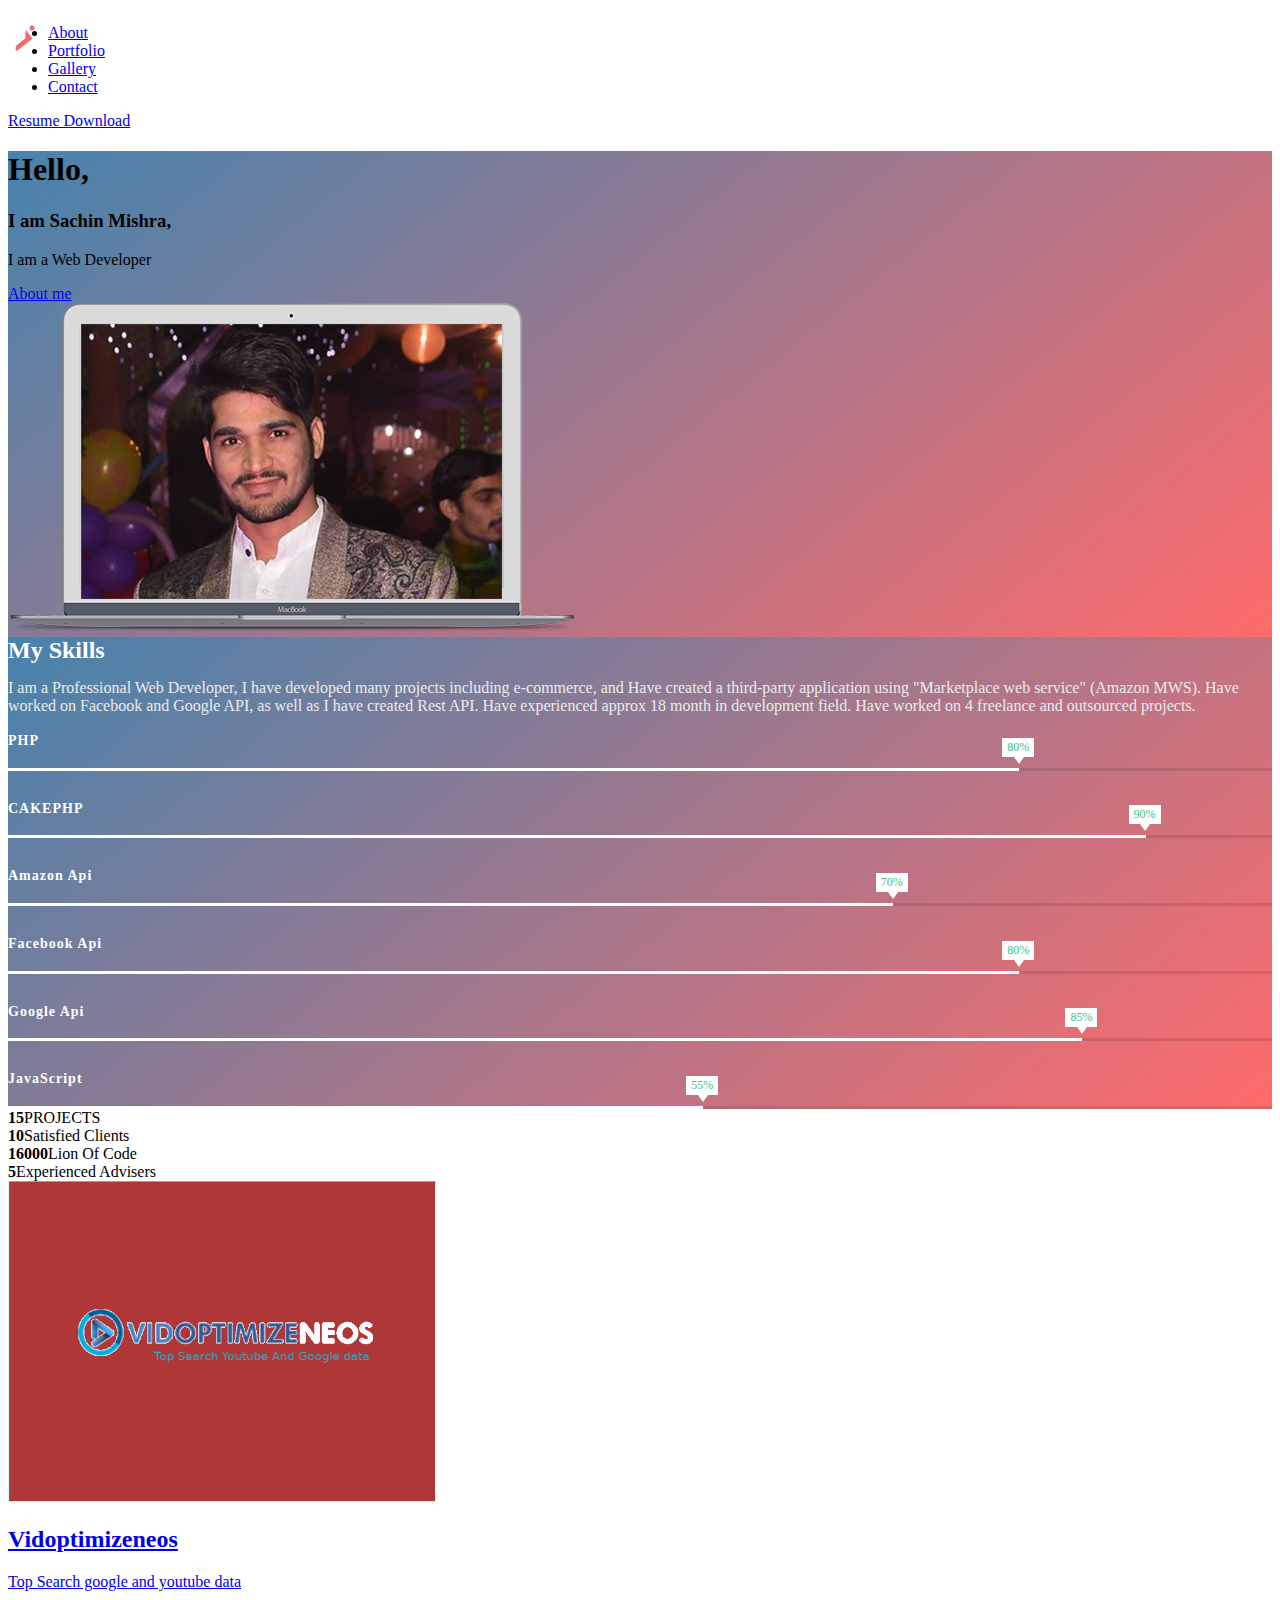
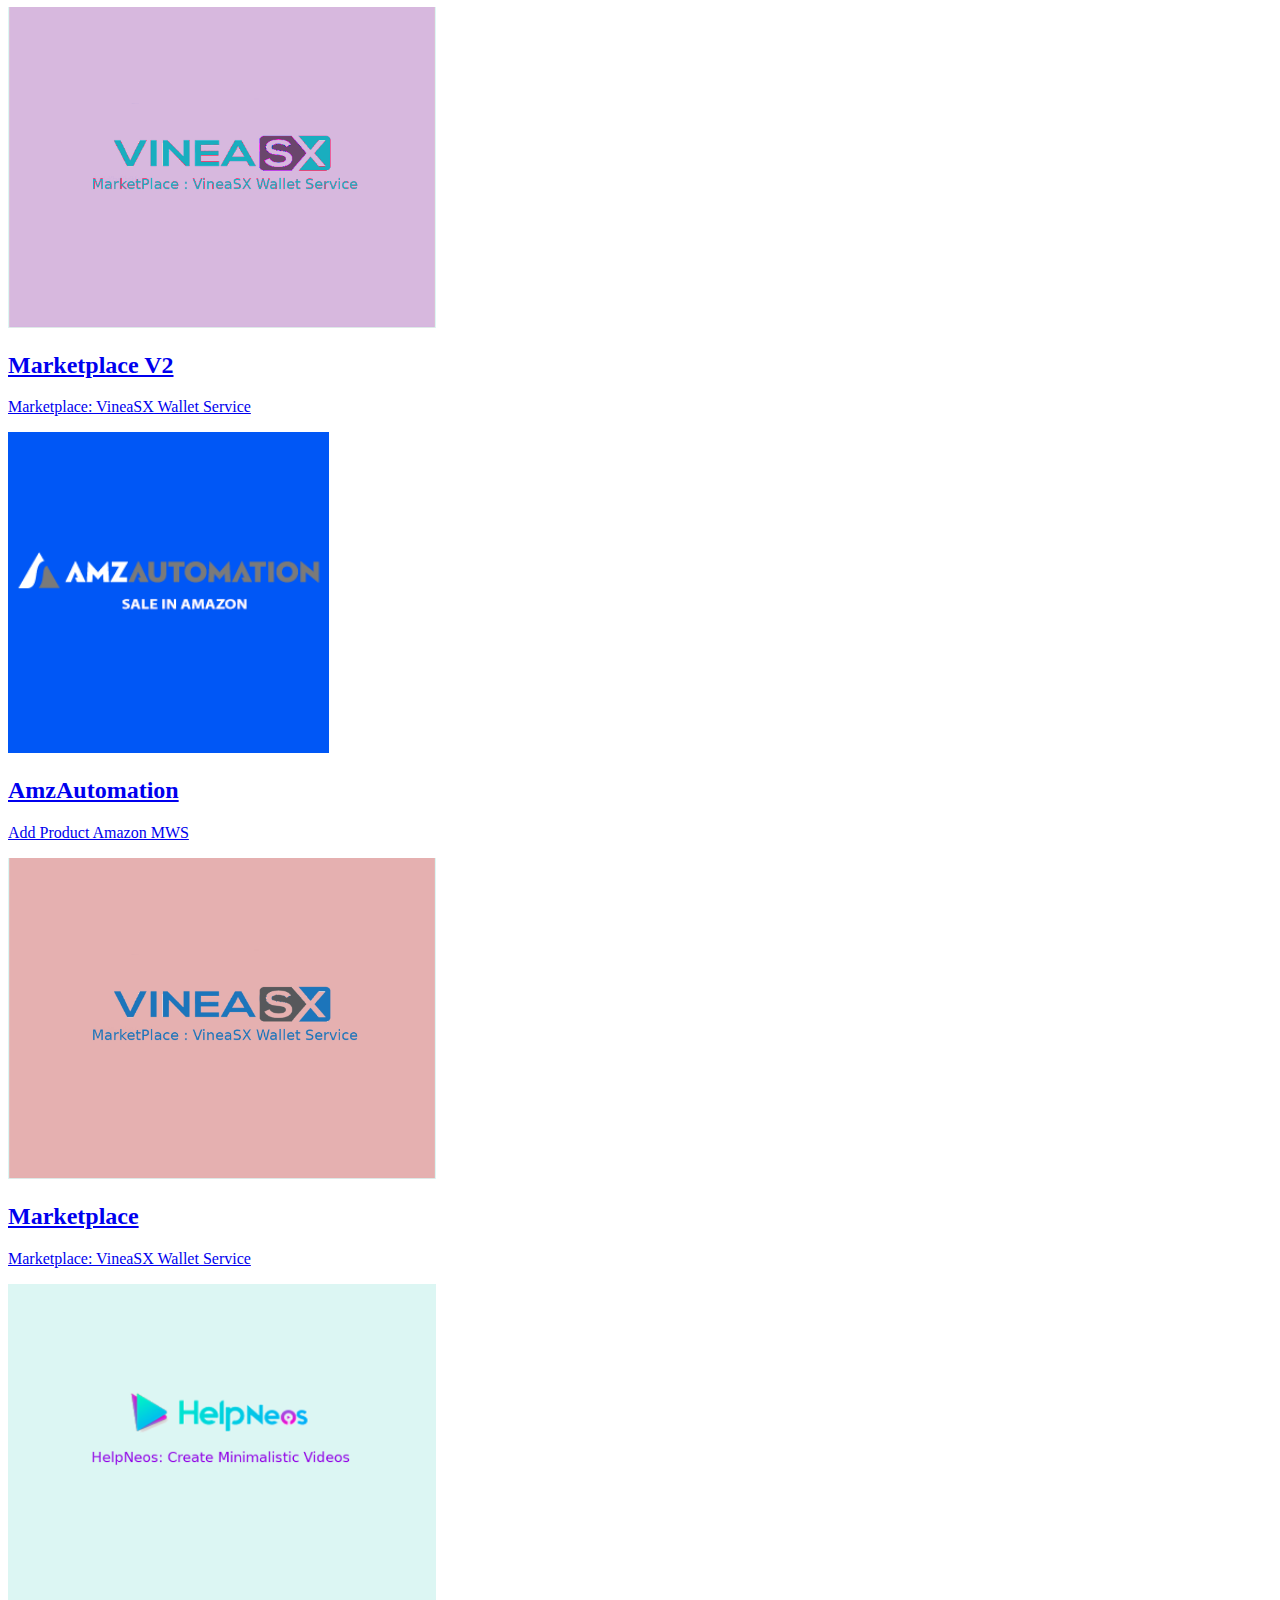
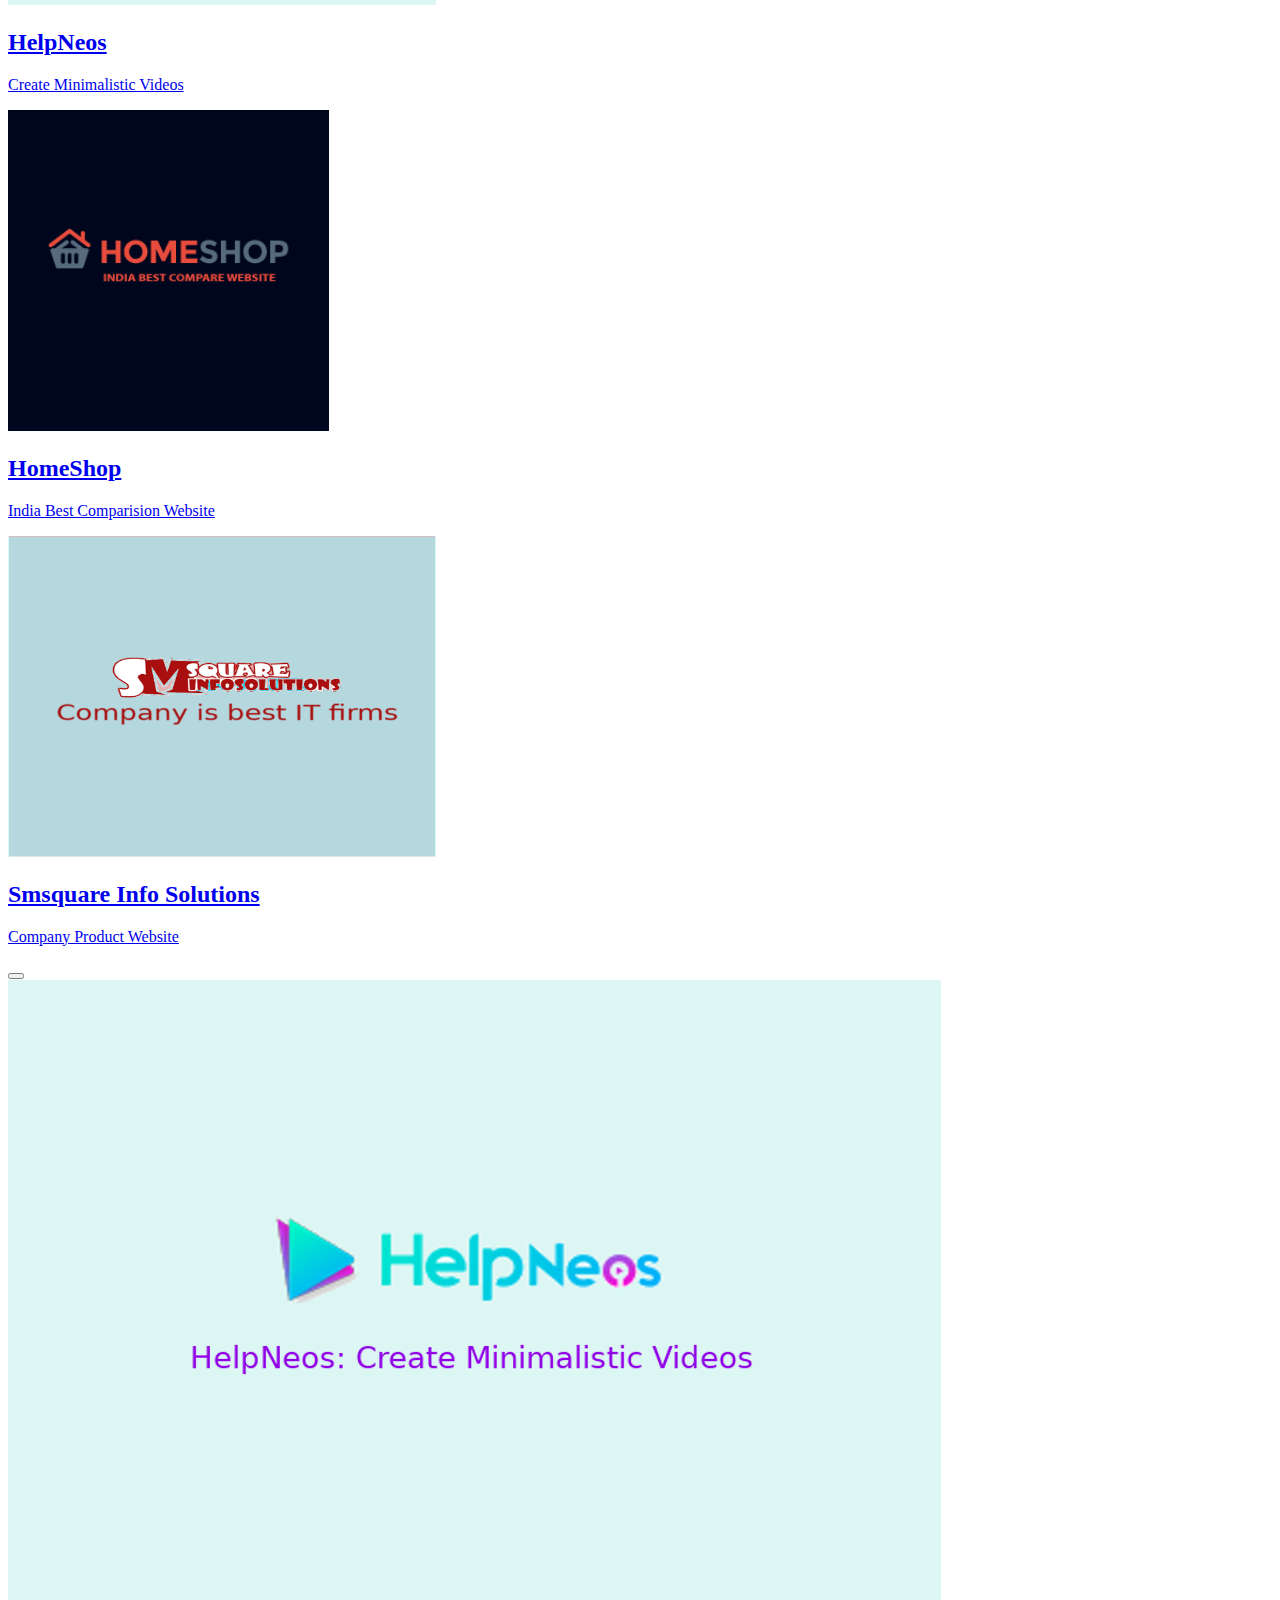
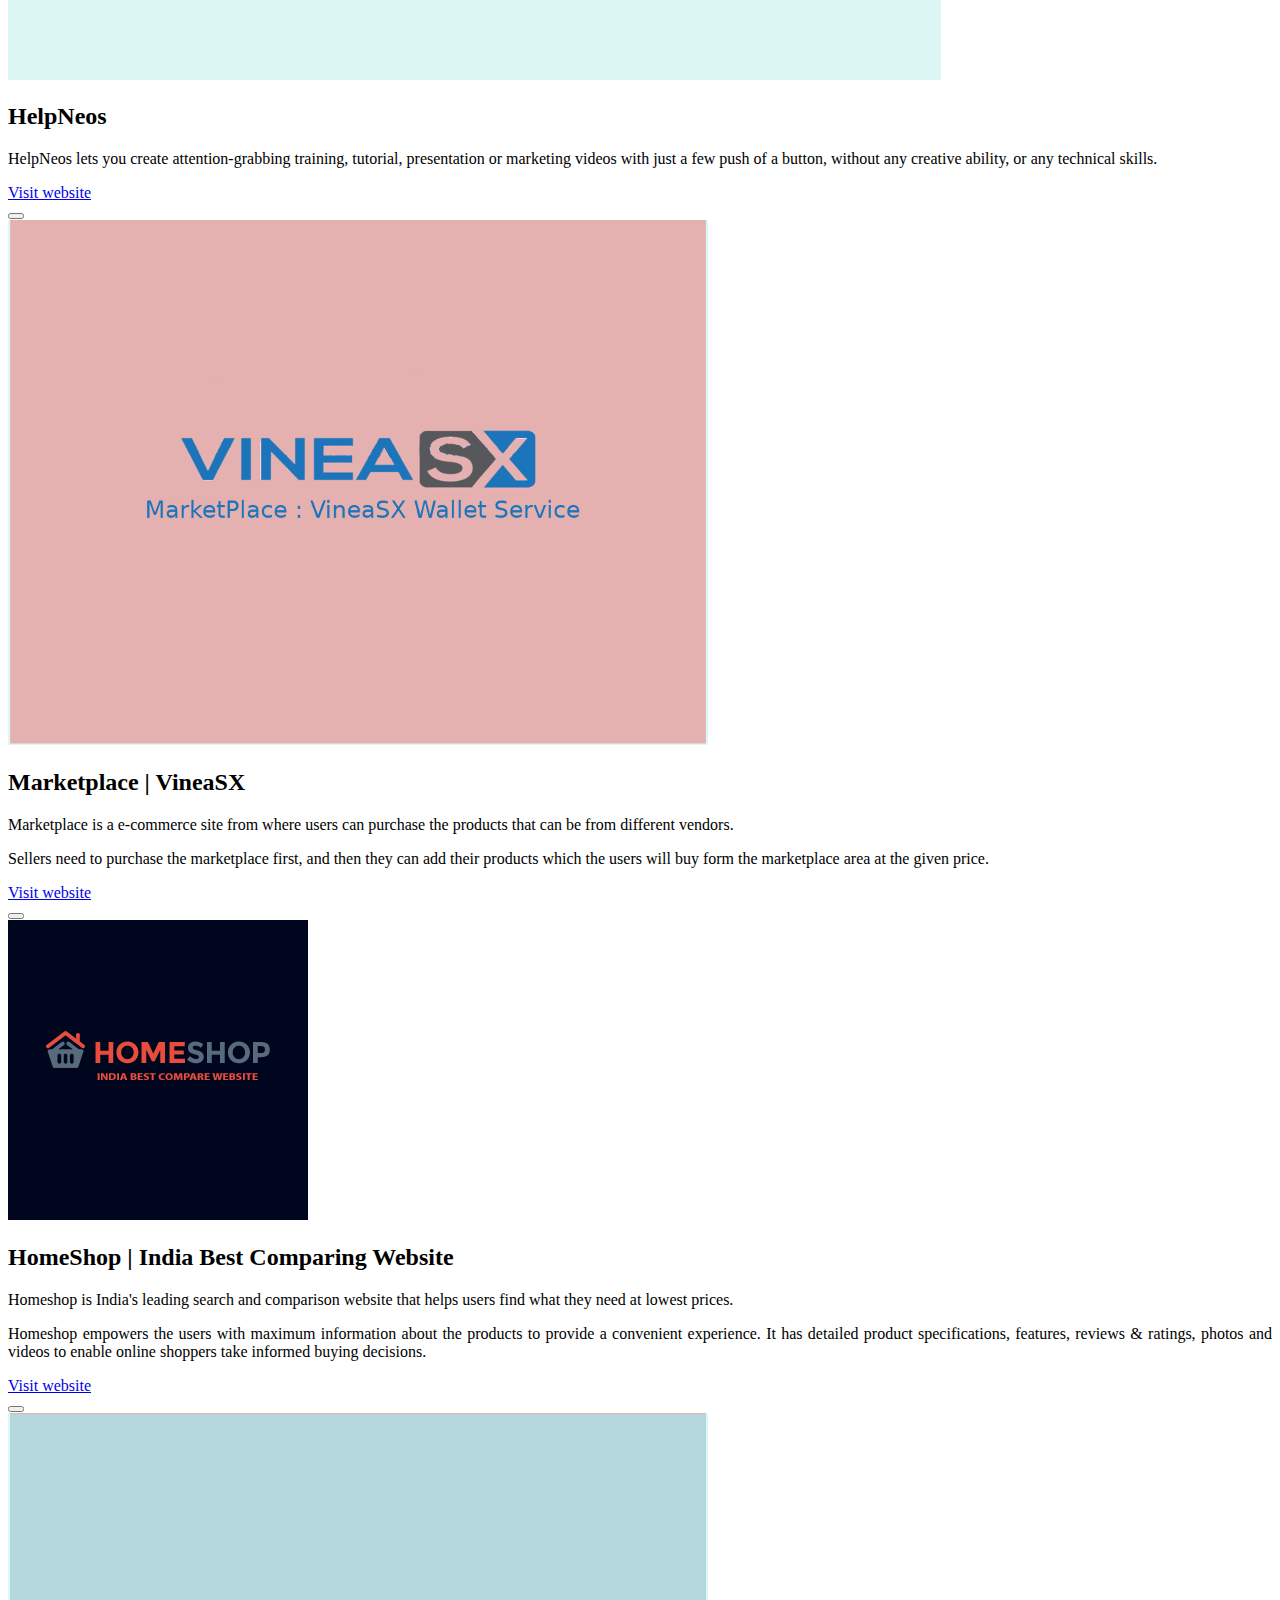
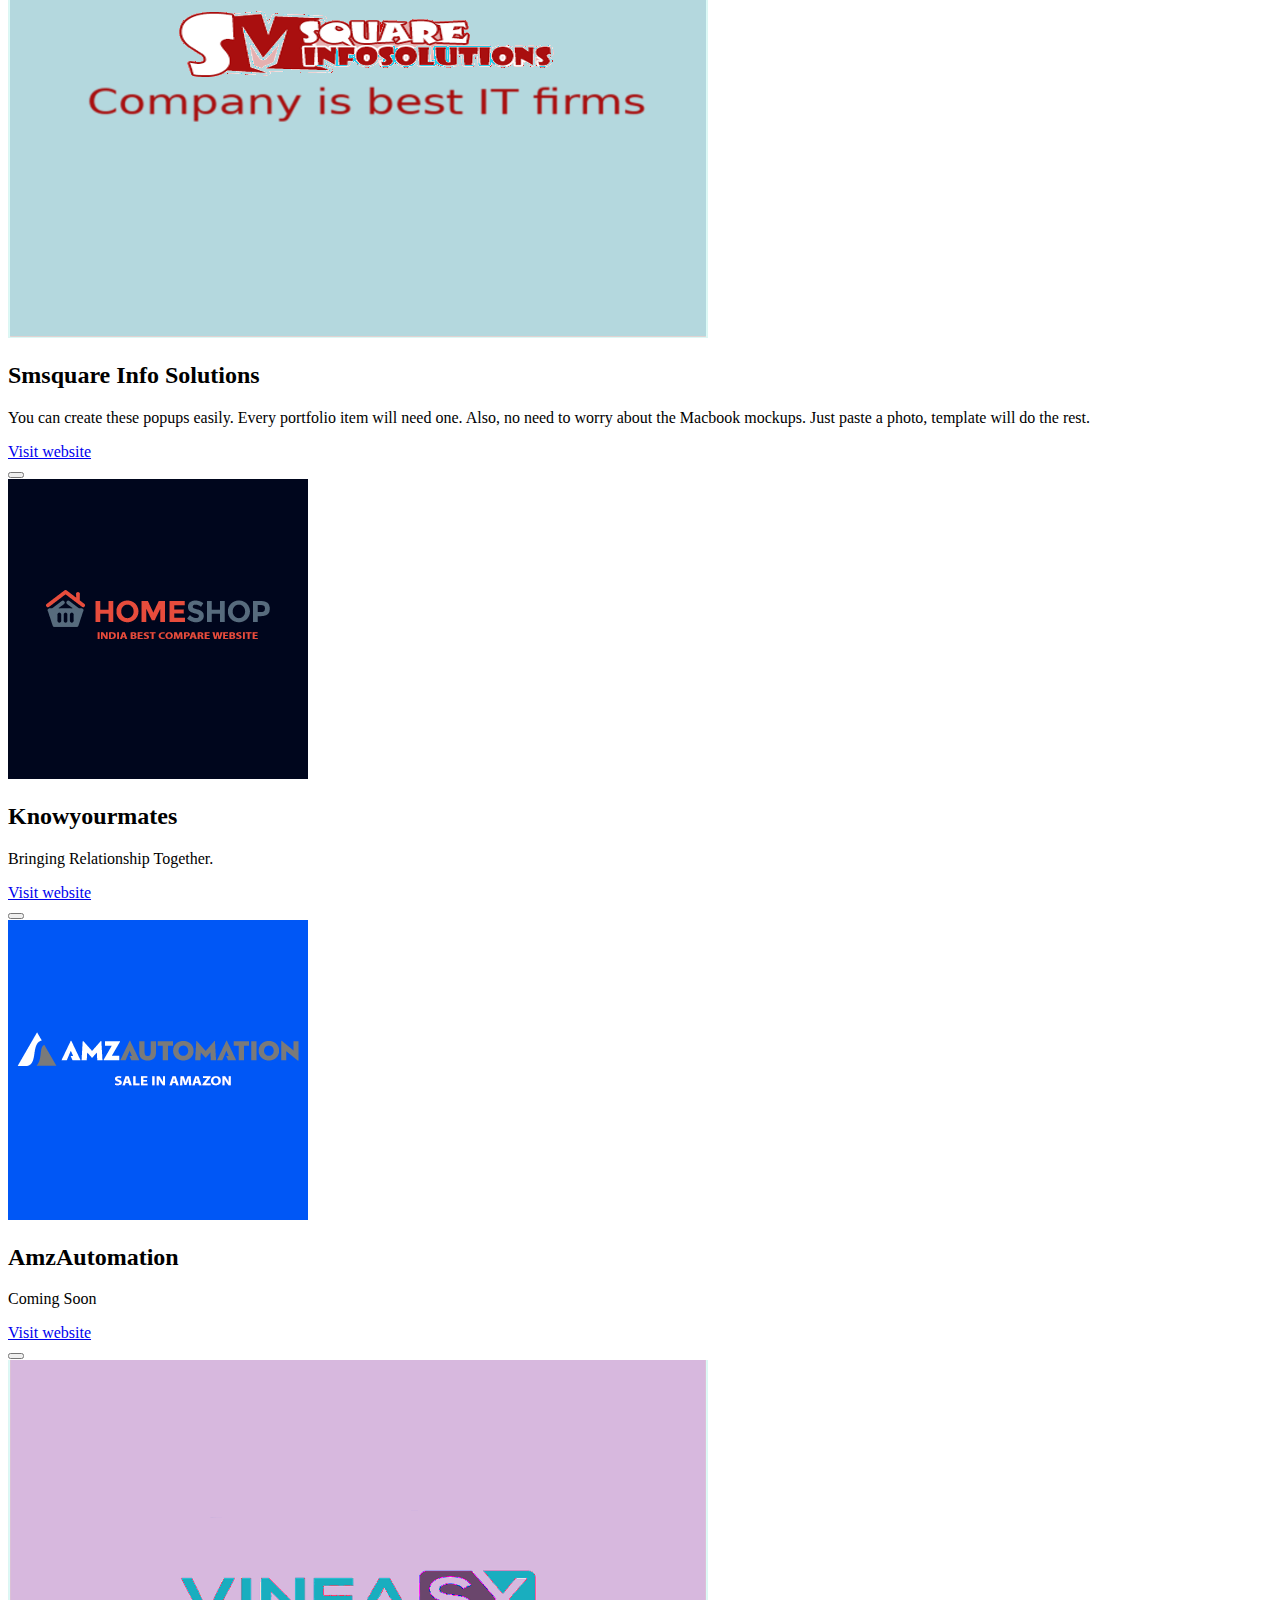
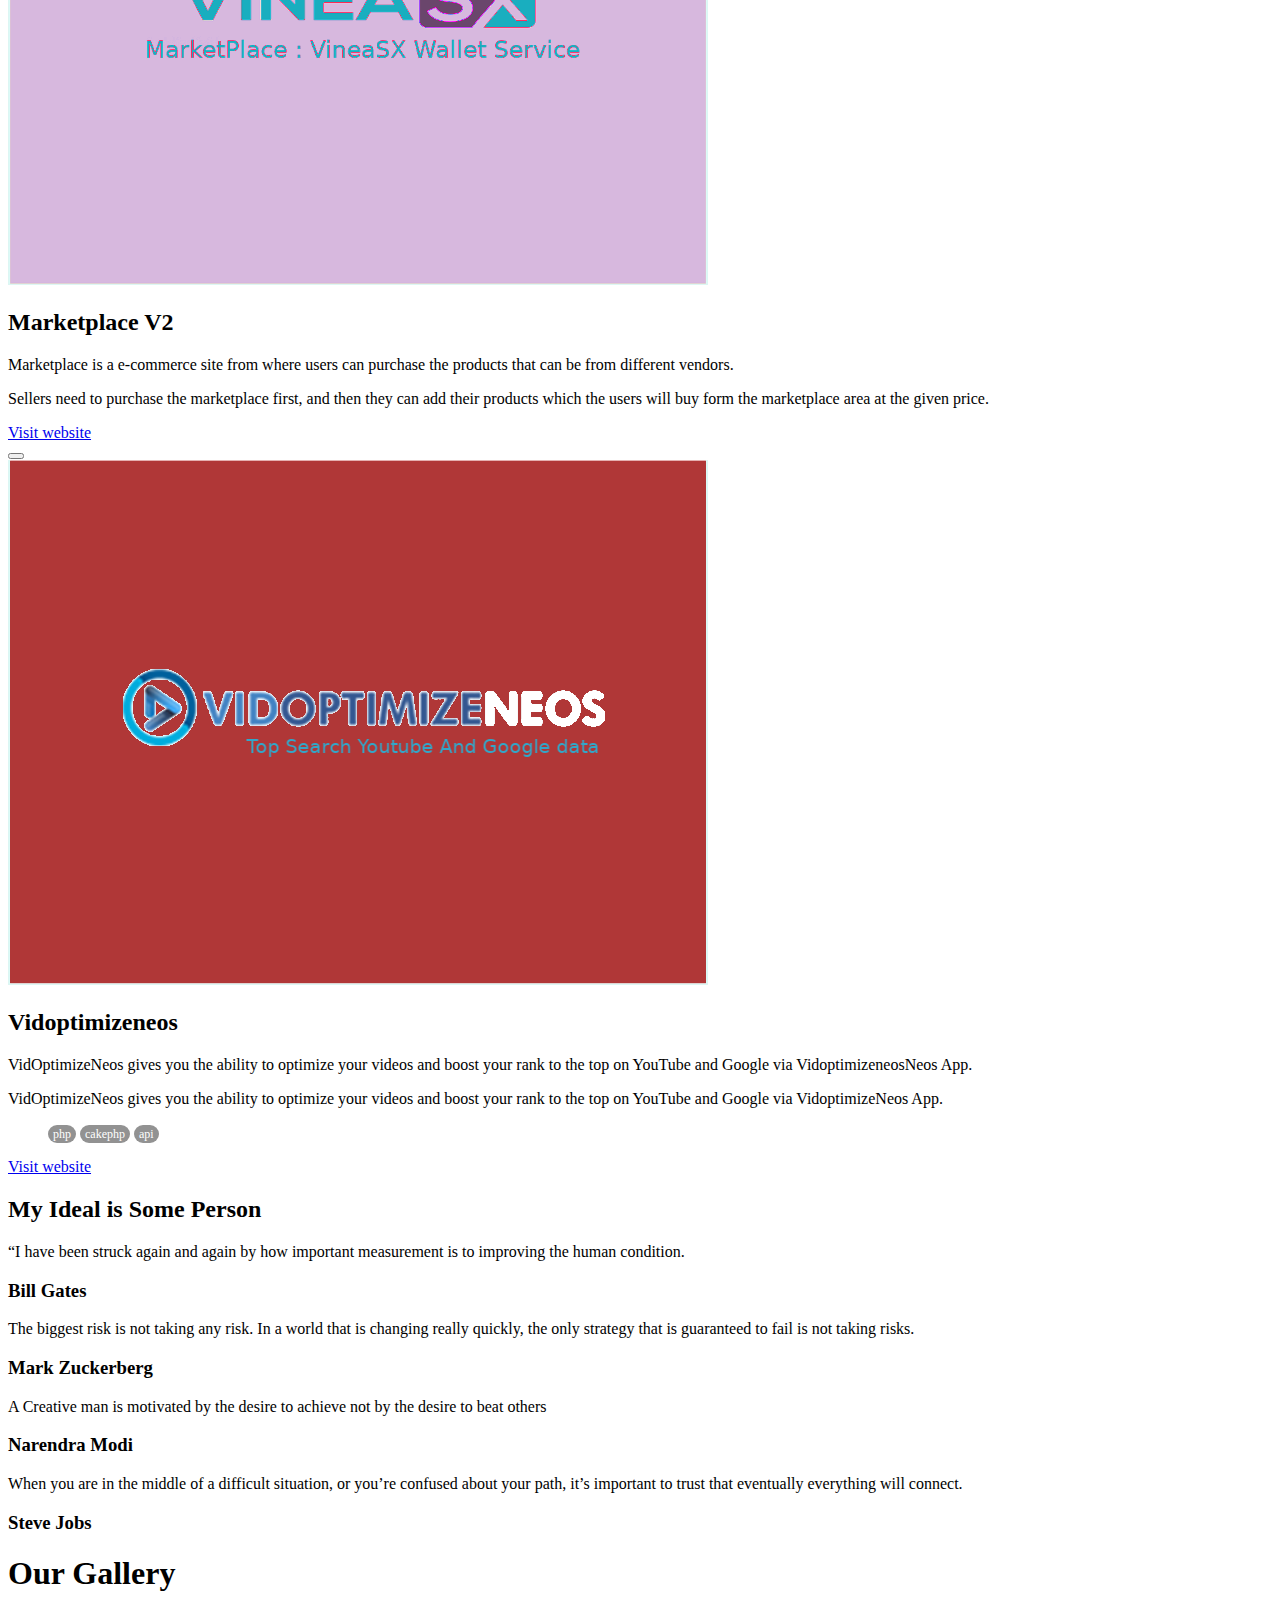
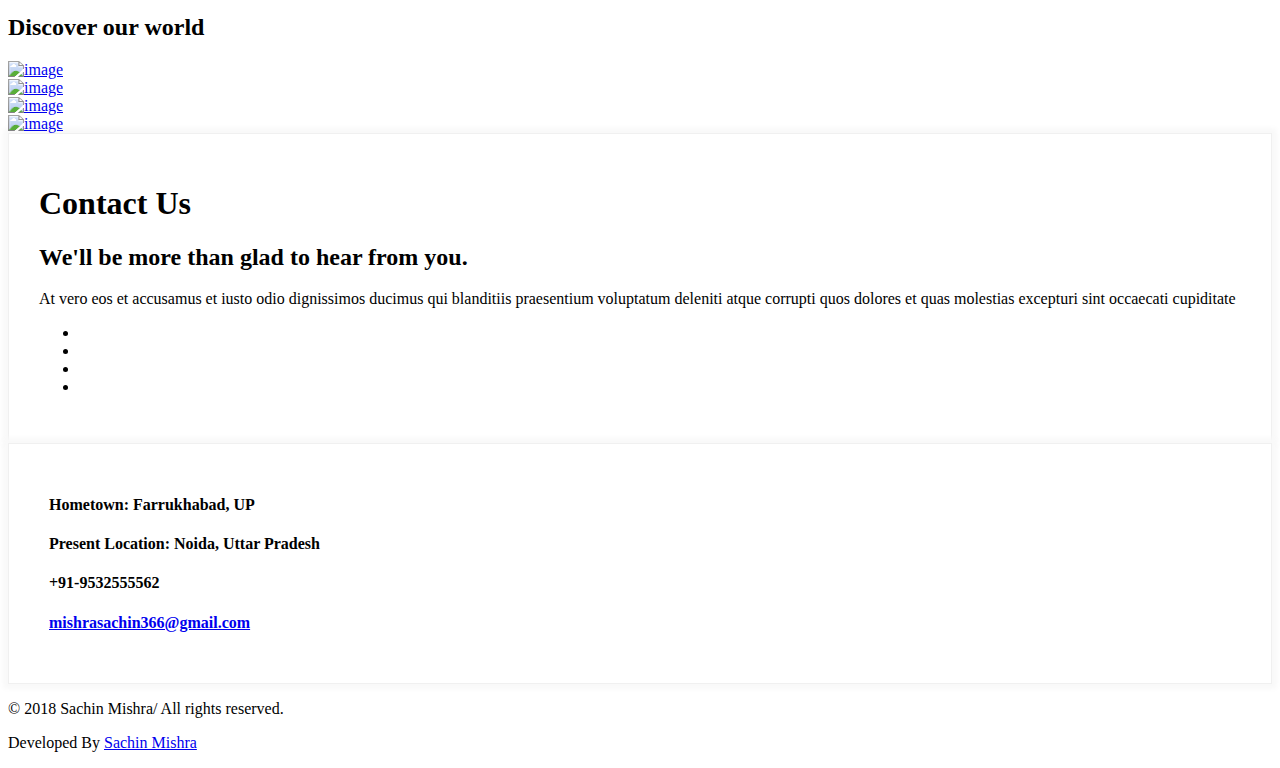
==== index.html @ b649d5fd "update project" ====
<!DOCTYPE html>
<html>
<head>
  <meta charset="utf-8">
  <meta http-equiv="X-UA-Compatible" content="IE=edge">
  <title>Sachin Mishra | Portfolio</title>
  <meta name="description" content="">
  <meta name="viewport" content="width=device-width, initial-scale=1">
  <meta name="robots" content="all,follow">
  <link rel="stylesheet" href="https://d19m59y37dris4.cloudfront.net/foliou/2-0-0/vendor/bootstrap/css/bootstrap.min.css">
  <link rel="stylesheet" href="https://d19m59y37dris4.cloudfront.net/foliou/2-0-0/vendor/font-awesome/css/font-awesome.min.css">
  <link rel="stylesheet" href="https://file.myfontastic.com/5snkrxHHMrEY5ybaZhVHUH/icons.css">
  <link rel="stylesheet" href="https://fonts.googleapis.com/css?family=Raleway:300,400,700,900">
  <link rel="stylesheet" href="https://d19m59y37dris4.cloudfront.net/foliou/2-0-0/vendor/owl.carousel/assets/owl.carousel.css">
  <link rel="stylesheet" href="https://d19m59y37dris4.cloudfront.net/foliou/2-0-0/vendor/owl.carousel/assets/owl.theme.default.css">
  <link rel="stylesheet" href="https://d19m59y37dris4.cloudfront.net/foliou/2-0-0/css/device-mockups.min.css">
  <link rel="stylesheet" href="https://d19m59y37dris4.cloudfront.net/foliou/2-0-0/vendor/magnific-popup/magnific-popup.css">
  <link rel="stylesheet" href="https://d19m59y37dris4.cloudfront.net/foliou/2-0-0/css/style.default.css" id="theme-stylesheet">
  <link rel="stylesheet" href="https://d19m59y37dris4.cloudfront.net/foliou/2-0-0/css/custom.css">
  <link rel="stylesheet" href="/css/custom.css">
  <link rel="shortcut icon" href="/img/favicon.ico">
  <script src="https://oss.maxcdn.com/html5shiv/3.7.3/html5shiv.min.js"></script>
  <script src="https://oss.maxcdn.com/respond/1.4.2/respond.min.js"></script>
  <style>
    .address_inner {
      background: #fff none repeat scroll 0 0;
      border: 1px solid #f0f0f0;
      box-shadow: 0 0 5px 5px #f9f9f9;
      padding: 30px;
    }

    li.tag.pink {
      display: inline;
      background: #929292;
      padding: 2px 5px;
      font-size: 12px;
      color: white;
      border-radius: 10px;
    }

    li.tag.red {
      display: inline;
      background: #929292;
      padding: 2px 5px;
      font-size: 12px;
      color: white;
      border-radius: 10px;
    }

    li.tag.black {
      display: inline;
      background: #929292;
      padding: 2px 5px;
      font-size: 12px;
      color: white;
      border-radius: 10px;
    }
  </style>
</head>
<body>

<header class="header">
  <nav class="navbar navbar-expand-lg fixed-top">
    <div class="container">
      <a href="index.html" class="navbar-brand">
        <img src="/img/logo.png" width="34px" class="logo-navbar-1"/>
        <img src="/img/logo1.png" width="34px" class="logo-navbar-2"/>
        <p style="margin-top: -31%;margin-left: 31px;color: white;font-weight: 900;text-transform: lowercase;letter-spacing: 0.1em;letter-spacing: .2em;text-shadow: 2px 2px 2px #103b5b;">achin</p>
      </a>
      <div id="navigation" class="collapse navbar-collapse navbar-right">
        <ul class="navbar-nav ml-auto">
          <li class="nav-item">
            <a href="#about" class="nav-link link-scroll">About</a>
          </li>
          <li class="nav-item">
            <a href="#portfolio" class="nav-link link-scroll">Portfolio</a>
          </li>
          <li class="nav-item">
            <a href="#gallery" class="nav-link link-scroll">Gallery</a>
          </li>
          <li class="nav-item">
            <a href="#contact" class="nav-link link-scroll">Contact</a>
          </li>
        </ul>
        <a target="_blank" href="/files/sachin_mishra_CV.docx" class="btn navbar-btn btn-outline-light ml-lg-3 d-none d-lg-block">Resume Download</a>
      </div>
    </div>
  </nav>
</header>

<section id="hero" class="hero" style="
    background-image: linear-gradient(-39deg, #ff6b6b 0%, #4783ad 100%);
">
  <div class="container">
    <div class="row align-items-center">
      <div class="text col-lg-6 col-md-12">
        <h1 class="text-shadow">Hello,</h1>
        <h3 class="text-shadow">I am Sachin Mishra,</h3>
        <p>I am a Web Developer</p>
        <a href="#about" class="btn btn-light text-primary get-started link-scroll">About me</a>
      </div>
      <div class="mockup col-lg-6 d-none d-lg-block">
        <img src="/img/hero-macbook.png" alt="Mockup" class="img-fluid">
      </div>
    </div>
  </div>
</section>

<!--<section id="about" class="about">-->
<!--<div class="container text-center">-->
<!--<header>-->
<!--<h1 class="small-heading">About Me</h1>-->
<!--<h2>Web development is my passion</h2>-->
<!--</header>-->
<!--</div>-->
<!--</section>-->

<section id="about" class="skills">
  <div class="container">
    <div class="row">
      <div class="col-lg-6">
        <div class="part-text">
          <h2>My Skills</h2>
          <p>I am a Professional Web Developer, I have developed many projects including e-commerce, and Have created a third-party application using "Marketplace web service" (Amazon MWS). Have worked on Facebook and Google API, as well as I have created Rest API. Have experienced approx 18 month in development field. Have worked on 4 freelance and outsourced projects.</p>
        </div>
      </div>
      <div class="col-lg-6">
        <div class="skill-box">
          <h4 class="skill-title">PHP</h4>
          <div class="progress-line">
            <span data-percent="80" style="transition: width 4s ease 0s; width: 80%;"><span class="percent-tooltip">80%</span></span>
          </div>
        </div>
        <div class="skill-box">
          <h4 class="skill-title">CAKEPHP</h4>
          <div class="progress-line">
            <span data-percent="40" style="transition: width 4s ease 0s; width: 90%;"><span class="percent-tooltip">90%</span></span>
          </div>
        </div>
        <div class="skill-box">
          <h4 class="skill-title">Amazon Api</h4>
          <div class="progress-line">
            <span data-percent="65" style="transition: width 4s ease 0s; width: 70%;"><span class="percent-tooltip">70%</span></span>
          </div>
        </div>
        <div class="skill-box">
          <h4 class="skill-title">Facebook Api</h4>
          <div class="progress-line">
            <span data-percent="2" style="transition: width 4s ease 0s; width: 80%;"><span class="percent-tooltip">80%</span></span>
          </div>
        </div>
        <div class="skill-box">
          <h4 class="skill-title">Google Api</h4>
          <div class="progress-line">
            <span data-percent="40" style="transition: width 4s ease 0s; width: 85%;"><span class="percent-tooltip">85%</span></span>
          </div>
        </div>
        <div class="skill-box">
          <h4 class="skill-title">JavaScript</h4>
          <div class="progress-line">
            <span data-percent="40" style="transition: width 4s ease 0s; width: 55%;"><span class="percent-tooltip">55%</span></span>
          </div>
        </div>
      </div>
    </div>
  </div>
</section>

<section id="statistics" class="statistics">
  <div class="container text-center">
    <div class="row">

      <div class="item col-md-3">
        <div class="icon"><i class="icon-presentation"></i></div><strong>15</strong><span>PROJECTS</span>
      </div>

      <div class="item col-md-3">
        <div class="icon"><i class="icon-users"></i></div><strong>10</strong><span>Satisfied Clients</span>
      </div>

      <div class="item col-md-3">
        <div class="icon"><i style="font-size: 4.4rem" class="fa fa-code"></i></div><strong>16000</strong><span>Lion Of Code</span>
      </div>

      <div class="item col-md-3">
        <div class="icon"><i class="icon-work-team"></i></div><strong>5</strong><span>Experienced Advisers</span>
      </div>

    </div>
  </div>
</section>

<section id="portfolio" class="portfolio">
  <div class="container-fluid">
    <div class="row">

      <div class="item col-lg-3 col-md-6">
        <a href="#" data-toggle="modal" data-target="#portfolio-item8">
          <img style="height: 321px" src="/img/vid.png" alt="item" class="img-fluid">
          <div class="overlay">
            <div class="content">
              <h2>Vidoptimizeneos</h2>
              <p> Top Search google and youtube data</p>
            </div>
          </div>
        </a>
      </div>

      <div class="item col-lg-3 col-md-6">
        <a href="#" data-toggle="modal" data-target="#portfolio-item7">
          <img style="height: 321px" src="/img/marketplaceV2.png" alt="item" class="img-fluid">
          <div class="overlay">
            <div class="content">
              <h2>Marketplace V2</h2>
              <p> Marketplace: VineaSX Wallet Service</p>
            </div>
          </div>
        </a>
      </div>

      <div class="item col-lg-3 col-md-6">
        <a href="#" data-toggle="modal" data-target="#portfolio-item6">
          <img style="height: 321px" src="/img/amz.png" alt="item" class="img-fluid">
          <div class="overlay">
            <div class="content">
              <h2>AmzAutomation</h2>
              <p> Add Product Amazon MWS</p>
            </div>
          </div>
        </a>
      </div>

      <div class="item col-lg-3 col-md-6">
        <a href="#" data-toggle="modal" data-target="#portfolio-item2">
          <img style="height: 321px" src="/img/marketplace.png" alt="item" class="img-fluid">
          <div class="overlay">
            <div class="content">
              <h2>Marketplace</h2>
              <p> Marketplace: VineaSX Wallet Service</p>
            </div>
          </div>
        </a>
      </div>

      <div class="item col-lg-3 col-md-6">
        <a href="#" data-toggle="modal" data-target="#portfolio-item1">
          <img style="height: 321px" src="/img/helpneos.png" alt="item" class="img-fluid">
          <div class="overlay">
            <div class="content">
              <h2>HelpNeos</h2>
              <p> Create Minimalistic Videos</p>
            </div>
          </div>
        </a>
      </div>

      <div class="item col-lg-3 col-md-6">
        <a href="#" data-toggle="modal" data-target="#portfolio-item3">
          <img style="height: 321px" src="/img/home.png" alt="item" class="img-fluid">
          <div class="overlay">
            <div class="content">
              <h2>HomeShop</h2>
              <p> India Best Comparision Website</p>
            </div>
          </div>
        </a>
      </div>

      <div class="item col-lg-3 col-md-6">
        <a href="#" data-toggle="modal" data-target="#portfolio-item4">
          <img style="height: 321px" src="/img/sms.png" alt="item" class="img-fluid">
          <div class="overlay">
            <div class="content">
              <h2>Smsquare Info Solutions</h2>
              <p>Company Product Website</p>
            </div>
          </div>
        </a>
      </div>

      <!--<div class="item col-lg-3 col-md-6">-->
      <!--<a href="#" data-toggle="modal" data-target="#portfolio-item5">-->
      <!--<img style="height: 321px" src="/img/home.png" alt="item" class="img-fluid">-->
      <!--<div class="overlay">-->
      <!--<div class="content">-->
      <!--<h2>Knowyourmates</h2>-->
      <!--<p> Bringing Relationship Together</p>-->
      <!--</div>-->
      <!--</div>-->
      <!--</a>-->
      <!--</div>-->

    </div>
  </div>

  <div id="portfolio-item1" tabindex="-1" role="dialog" aria-hidden="true" class="modal fade">
    <div role="document" class="modal-dialog">
      <div class="modal-content">
        <button type="button" data-dismiss="modal" aria-label="Close" class="close"><span aria-hidden="true"><i class="icon-close"></i></span></button>
        <div class="container-fluid">
          <div class="row align-items-center">
            <div class="mockup col-lg-6">
              <div class="device-mockup">
                <div data-device="Macbook2015" data-orientation="portrait" data-color="gold" class="device device">
                  <div class="screen"><img src="/img/helpneos.png" alt="..." class="img-fluid"></div>
                </div>
              </div>
            </div>
            <div class="text col-lg-6 text-center text-lg-left mt-5 mt-lg-0">
              <h2>HelpNeos</h2>
              <p style="text-align: justify" class="lead">HelpNeos lets you create attention-grabbing training, tutorial, presentation or marketing videos with just a few push of a button, without any creative ability, or any technical skills.</p>
              <a target="_blank" href="http://app.helpneos.com" class="btn btn-primary">Visit website</a>
            </div>
          </div>
        </div>
      </div>
    </div>
  </div>

  <div id="portfolio-item2" tabindex="-1" role="dialog" aria-hidden="true" class="modal fade">
    <div role="document" class="modal-dialog">
      <div class="modal-content">
        <button type="button" data-dismiss="modal" aria-label="Close" class="close"><span aria-hidden="true"><i class="icon-close"></i></span></button>
        <div class="container-fluid">
          <div class="row align-items-center">
            <div class="mockup col-lg-6">
              <div class="device-mockup">
                <div data-device="Macbook2015" data-orientation="portrait" data-color="gold" class="device device">
                  <div class="screen"><img src="/img/marketplace.png" alt="..." class="img-fluid"></div>
                </div>
              </div>
            </div>
            <div class="text col-lg-6 text-center text-lg-left mt-5 mt-lg-0">
              <h2>Marketplace | VineaSX</h2>
              <p style="text-align: justify" class="lead">Marketplace is a e-commerce site from where users can purchase the products that can be from different vendors.</p>
              <p style="text-align: justify" class="lead">Sellers need to purchase the marketplace first, and then they can add their products which the users will buy form the marketplace area at the given price.</p>
              <a target="_blank" href="http://marketplace.vineasx.com" class="btn btn-primary">Visit website</a>
            </div>
          </div>
        </div>
      </div>
    </div>
  </div>

  <div id="portfolio-item3" tabindex="-1" role="dialog" aria-hidden="true" class="modal fade">
    <div role="document" class="modal-dialog">
      <div class="modal-content">
        <button type="button" data-dismiss="modal" aria-label="Close" class="close"><span aria-hidden="true"><i class="icon-close"></i></span></button>
        <div class="container-fluid">
          <div class="row align-items-center">
            <div class="mockup col-lg-6">
              <div class="device-mockup">
                <div data-device="Macbook2015" data-orientation="portrait" data-color="gold" class="device device">
                  <div class="screen">
                    <img src="/img/home.png" alt="..." class="img-fluid">
                  </div>
                </div>
              </div>
            </div>
            <div class="text col-lg-6 text-center text-lg-left mt-5 mt-lg-0">
              <h2>HomeShop | India Best Comparing Website</h2>
              <p style="text-align: justify" class="lead">Homeshop is India's leading search and comparison website that helps users find what they need at lowest prices.</p>
              <p style="text-align: justify" class="lead">Homeshop empowers the users with maximum information about the products to provide a convenient experience. It has detailed product specifications, features, reviews & ratings, photos and videos to enable online shoppers take informed buying decisions.</p>
              <a target="_blank" href="http://homeshop.knowyourmates.com" class="btn btn-primary">Visit website</a>
            </div>
          </div>
        </div>
      </div>
    </div>
  </div>

  <div id="portfolio-item4" tabindex="-1" role="dialog" aria-hidden="true" class="modal fade">
    <div role="document" class="modal-dialog">
      <div class="modal-content">
        <button type="button" data-dismiss="modal" aria-label="Close" class="close"><span aria-hidden="true"><i class="icon-close"></i></span></button>
        <div class="container-fluid">
          <div class="row align-items-center">
            <div class="mockup col-lg-6">
              <div class="device-mockup">
                <div data-device="Macbook2015" data-orientation="portrait" data-color="gold" class="device device">
                  <div class="screen"><img src="/img/sms.png" alt="..." class="img-fluid"></div>
                </div>
              </div>
            </div>
            <div class="text col-lg-6 text-center text-lg-left mt-5 mt-lg-0">
              <h2>Smsquare Info Solutions</h2>
              <p style="text-align: justify" class="lead">You can create these popups easily. Every portfolio item will need one. Also, no need to worry about the Macbook mockups. Just paste a photo, template will do the rest.</p>
              <a target="_blank" href="http://smsquareinfosolutions.com/" class="btn btn-primary">Visit website</a>
            </div>
          </div>
        </div>
      </div>
    </div>
  </div>

  <div id="portfolio-item5" tabindex="-1" role="dialog" aria-hidden="true" class="modal fade">
    <div role="document" class="modal-dialog">
      <div class="modal-content">
        <button type="button" data-dismiss="modal" aria-label="Close" class="close"><span aria-hidden="true"><i class="icon-close"></i></span></button>
        <div class="container-fluid">
          <div class="row align-items-center">
            <div class="mockup col-lg-6">
              <div class="device-mockup">
                <div data-device="Macbook2015" data-orientation="portrait" data-color="gold" class="device device">
                  <div class="screen">
                    <img src="/img/home.png" alt="..." class="img-fluid">
                  </div>
                </div>
              </div>
            </div>
            <div class="text col-lg-6 text-center text-lg-left mt-5 mt-lg-0">
              <h2>Knowyourmates</h2>
              <p style="text-align: justify" class="lead">Bringing Relationship Together.</p>
              <a target="_blank" href="http://knowyourmates.com/" class="btn btn-primary">Visit website</a>
            </div>
          </div>
        </div>
      </div>
    </div>
  </div>

  <div id="portfolio-item6" tabindex="-1" role="dialog" aria-hidden="true" class="modal fade">
    <div role="document" class="modal-dialog">
      <div class="modal-content">
        <button type="button" data-dismiss="modal" aria-label="Close" class="close"><span aria-hidden="true"><i class="icon-close"></i></span></button>
        <div class="container-fluid">
          <div class="row align-items-center">
            <div class="mockup col-lg-6">
              <div class="device-mockup">
                <div data-device="Macbook2015" data-orientation="portrait" data-color="gold" class="device device">
                  <div class="screen">
                    <img src="/img/amz.png" alt="..." class="img-fluid">
                  </div>
                </div>
              </div>
            </div>
            <div class="text col-lg-6 text-center text-lg-left mt-5 mt-lg-0">
              <h2>AmzAutomation</h2>
              <p style="text-align: justify" class="lead">Coming Soon</p>
              <a target="_blank" href="http://app.amzautomation.com/" class="btn btn-primary">Visit website</a>
            </div>
          </div>
        </div>
      </div>
    </div>
  </div>

  <div id="portfolio-item7" tabindex="-1" role="dialog" aria-hidden="true" class="modal fade">
    <div role="document" class="modal-dialog">
      <div class="modal-content">
        <button type="button" data-dismiss="modal" aria-label="Close" class="close"><span aria-hidden="true"><i class="icon-close"></i></span></button>
        <div class="container-fluid">
          <div class="row align-items-center">
            <div class="mockup col-lg-6">
              <div class="device-mockup">
                <div data-device="Macbook2015" data-orientation="portrait" data-color="gold" class="device device">
                  <div class="screen">
                    <img src="/img/marketplaceV2.png" alt="..." class="img-fluid">
                  </div>
                </div>
              </div>
            </div>
            <div class="text col-lg-6 text-center text-lg-left mt-5 mt-lg-0">
              <h2>Marketplace V2</h2>
              <p style="text-align: justify" class="lead">Marketplace is a e-commerce site from where users can purchase the products that can be from different vendors.</p>
              <p style="text-align: justify" class="lead">Sellers need to purchase the marketplace first, and then they can add their products which the users will buy form the marketplace area at the given price.</p>
              <a target="_blank" href="https://v2.marketplace.vineasx.com/" class="btn btn-primary">Visit website</a>
            </div>
          </div>
        </div>
      </div>
    </div>
  </div>

  <div id="portfolio-item8" tabindex="-1" role="dialog" aria-hidden="true" class="modal fade">
    <div role="document" class="modal-dialog">
      <div class="modal-content">
        <button type="button" data-dismiss="modal" aria-label="Close" class="close"><span aria-hidden="true"><i class="icon-close"></i></span></button>
        <div class="container-fluid">
          <div class="row align-items-center">
            <div class="mockup col-lg-6">
              <div class="device-mockup">
                <div data-device="Macbook2015" data-orientation="portrait" data-color="gold" class="device device">
                  <div class="screen">
                    <img src="/img/vid.png" alt="..." class="img-fluid">
                  </div>
                </div>
              </div>
            </div>
            <div class="text col-lg-6 text-center text-lg-left mt-5 mt-lg-0">
              <h2>Vidoptimizeneos</h2>
              <p style="text-align: justify" class="lead">VidOptimizeNeos gives you the ability to optimize your videos and boost your rank to the top on YouTube and Google via VidoptimizeneosNeos App.</p>
              <p style="text-align: justify" class="lead">VidOptimizeNeos gives you the ability to optimize your videos and boost your rank to the top on YouTube and Google via VidoptimizeNeos App.</p>
              <div class="tags">
                <ul class="tag-list">
                  <li class="tag black">php</li>
                  <li class="tag pink">cakephp</li>
                  <li class="tag red">api</li>
                </ul>
              </div>
              <a target="_blank" href="https://app.videooptimizationneos.com/" class="btn btn-primary">Visit website</a>
            </div>
          </div>
        </div>
      </div>
    </div>
  </div>
</section>

<section id="testimonials" class="testimonials">
  <div class="container text-center">
    <header>
      <h2 class="small-heading">My Ideal is Some Person</h2>
    </header>
    <div class="icon"><i class="icon-quote"></i></div>
    <div class="row">
      <div class="col-md-10 mx-auto">
        <div class="owl-carousel owl-theme testimonials-slider">
          <div class="user">
            <div class="quote">
              <p class="lead">“I have been struck again and again by how important measurement is to improving the human condition.</p>
            </div>
            <div class="user-info">
              <h3 class="h4">Bill Gates</h3>
            </div>
          </div>
          <div class="user">
            <div class="quote">
              <p class="lead">The biggest risk is not taking any risk. In a world that is changing really quickly, the only strategy that is guaranteed to fail is not taking risks.</p>
            </div>
            <div class="user-info">
              <h3 class="h4">Mark Zuckerberg</h3>
            </div>
          </div>

          <div class="user">
            <div class="quote">
              <p class="lead">A Creative man is motivated by the desire to achieve not by the desire to beat others</p>
            </div>
            <div class="user-info">
              <h3 class="h4">Narendra Modi</h3>
            </div>
          </div>

          <div class="user">
            <div class="quote">
              <p class="lead">When you are in the middle of a difficult situation, or you’re confused about your path, it’s important to trust that eventually everything will connect.</p>
            </div>
            <div class="user-info">
              <h3 class="h4">Steve Jobs</h3>
            </div>
          </div>
        </div>
      </div>
    </div>
  </div>
</section>

<section id="gallery" class="gallery">
  <div class="container text-center">
    <header>
      <h1 class="small-heading">Our Gallery</h1>
      <h2>Discover our world</h2>
    </header>
  </div>
  <div class="gallery">
    <div class="container-fluid">
      <div class="row">

        <div class="col-lg-3 col-md-6 gallery-holder">
          <div class="item"><a href="img/gallery-1.jpeg" title="The Cleaner" class="has-border"><img src="https://d19m59y37dris4.cloudfront.net/foliou/2-0-0/img/gallery-1-small.jpg" alt="image" class="img-fluid">
            <div class="overlay"><span class="icon-search">   </span></div></a></div>
        </div>

        <div class="col-lg-3 col-md-6 gallery-holder">
          <div class="item"><a href="img/gallery-2.jpg" title="The Cleaner" class="has-border"><img src="https://d19m59y37dris4.cloudfront.net/foliou/2-0-0/img/gallery-2-small.jpg" alt="image" class="img-fluid">
            <div class="overlay"><span class="icon-search">   </span></div></a></div>
        </div>

        <div class="col-lg-3 col-md-6 gallery-holder">
          <div class="item"><a href="img/gallery-4.jpg" title="The Cleaner" class="has-border"><img src="https://d19m59y37dris4.cloudfront.net/foliou/2-0-0/img/gallery-4-small.jpg" alt="image" class="img-fluid">
            <div class="overlay"><span class="icon-search">   </span></div></a></div>
        </div>

        <div class="col-lg-3 col-md-6 gallery-holder">
          <div class="item"><a href="img/gallery-3.jpg" title="The Cleaner" class="has-border"><img src="https://d19m59y37dris4.cloudfront.net/foliou/2-0-0/img/gallery-3-small.jpg" alt="image" class="img-fluid">
            <div class="overlay"><span class="icon-search">   </span></div></a></div>
        </div>

      </div>
    </div>
  </div>
</section>

<section id="contact" class="contact">
  <div class="container">
    <div class="row">

      <div class="text col-md-5 address_inner">
        <header>
          <h1 class="small-heading">Contact Us</h1>
          <h2>We'll be more than glad to hear from you.</h2>
        </header>
        <p class="lead">At vero eos et accusamus et iusto odio dignissimos ducimus qui blanditiis praesentium voluptatum deleniti atque corrupti quos dolores et quas molestias excepturi sint occaecati cupiditate</p>
        <ul class="social list-inline">
          <li class="list-inline-item"><a href="https://www.facebook.com/sachin.mishra.54" target="_blank" title="Facebook"><i class="fa fa-facebook"></i></a></li>
          <li class="list-inline-item"><a href="https://twitter.com/s9532555562" target="_blank" title="Twitter"><i class="fa fa-twitter"></i></a></li>
          <li class="list-inline-item"><a href="https://www.linkedin.com/in/sachin-mishra-511371118/" target="_blank" title="Linkedin"><i class="fa fa-linkedin"></i></a></li>
          <li class="list-inline-item"><a href="https://plus.google.com/u/0/107072564911088143580" target="_blank" title="Google Plus"><i class="fa fa-google-plus"></i></a></li>
        </ul>
      </div>

      <div class="col-md-6 col-sm-12">
        <div class="address_inner">
          <div class="address_list">
            <div class="single_address">
              <h4><span style="padding-right:10px"><i class="fa fa-map-marker"></i></span>Hometown: Farrukhabad, UP</h4>
            </div>
            <div class="single_address">
              <h4><span style="padding-right:10px"><i class="fa fa-envelope-o"></i></span>Present Location: Noida, Uttar Pradesh</h4>
            </div>
            <div class="single_address">
              <h4><span style="padding-right:10px"><i class="fa fa-phone"></i></span>+91-9532555562</h4>
            </div>
            <div class="single_address">
              <h4><span style="padding-right:10px"><i class="fa fa-at"></i></span><a href="mailto:mishrasachin366@gmail.com">mishrasachin366@gmail.com</a></h4>
            </div>
          </div>
        </div>
      </div>
    </div>
  </div>
</section>
<footer class="main-footer" style="background: none;">
  <div class="copyrights">
    <div class="container">
      <div class="row">
        <div class="col-md-6">
          <p class="mb-0">© 2018 Sachin Mishra/ All rights reserved.</p>
        </div>
        <div class="col-md-6 text-right">
          <p class="mb-0">Developed By <a href="https://mishrasachin366.github.io/" target="_blank">Sachin Mishra</a></p>
        </div>
      </div>
    </div>
  </div>
</footer>
<script src="https://d19m59y37dris4.cloudfront.net/foliou/2-0-0/vendor/jquery/jquery.min.js"></script>
<script src="https://d19m59y37dris4.cloudfront.net/foliou/2-0-0/vendor/popper.js/umd/popper.min.js"> </script>
<script src="https://d19m59y37dris4.cloudfront.net/foliou/2-0-0/vendor/bootstrap/js/bootstrap.min.js"></script>
<script src="https://d19m59y37dris4.cloudfront.net/foliou/2-0-0/vendor/jquery.cookie/jquery.cookie.js"> </script>
<script src="https://d19m59y37dris4.cloudfront.net/foliou/2-0-0/vendor/owl.carousel/owl.carousel.min.js"></script>
<script src="https://d19m59y37dris4.cloudfront.net/foliou/2-0-0/vendor/magnific-popup/jquery.magnific-popup.min.js"></script>
<script src="https://d19m59y37dris4.cloudfront.net/foliou/2-0-0/vendor/jquery-validation/jquery.validate.min.js"></script>
<script src="https://d19m59y37dris4.cloudfront.net/foliou/2-0-0/js/front.js"></script>

<script>
    (function(b,o,i,l,e,r){b.GoogleAnalyticsObject=l;b[l]||(b[l]=
        function(){(b[l].q=b[l].q||[]).push(arguments)});b[l].l=+new Date;
        e=o.createElement(i);r=o.getElementsByTagName(i)[0];
        e.src='//www.google-analytics.com/analytics.js';
        r.parentNode.insertBefore(e,r)}(window,document,'script','ga'));
    ga('create','UA-XXXXX-X');ga('send','pageview');
</script>
</body>
</html>
---- css/custom.css ----
.navbar .logo-navbar-1 {
    display: block;
}
.navbar .logo-navbar-2 {
    display: none;
}
.navbar.active .logo-navbar-1 {
    display: none;
}
.navbar.active .logo-navbar-2 {
    display: block;
}

/* Start Skills Section */
.skills {
    background-image: linear-gradient(-39deg, #ff6b6b 0%, #4783ad 100%);
    color: #fff;
}
.skills .part-text h2 {
    margin: 0;
}
.skills .part-text p {
    color: #ececec;
    margin-top: 15px;
}
.skills .part-text a {
    margin-top: 0;
}

.skill-box {
    margin-bottom: 30px;
}
.skill-box:last-of-type {
    margin-bottom: 0;
}
.skill-title {
    font-size: 14px;
    color: #fff;
    font-weight: 600;
    letter-spacing: 1px;
}
.skill-box .progress-line {
    background: rgba(0,0,0,.1);
    box-shadow: 0 0 0;
    height: 3px;
    margin: 0;
    position: relative;
    width: 100%;
}
.skill-box .progress-line > span {
    position: absolute;
    display: block;
    top: 0;
    left: 0;
    height: 100%;
    width: 0;
    background: #fff;
}
.skill-box .progress-line > span > .percent-tooltip {
    position: absolute;
    right: -15px;
    top: -30px;
    padding: 2px 5px;
    background: #fff;
    color: #3bbf7e;
    font-size: 12px;
    font-weight: normal;
}
.skill-box .progress-line > span > .percent-tooltip:before {
    position: absolute;
    content: "";
    bottom: -14px;
    border-color: #fff transparent transparent;
    border-style: solid;
    border-width: 7px 5px;
    left: 37%;
}
/* End Skills Section */
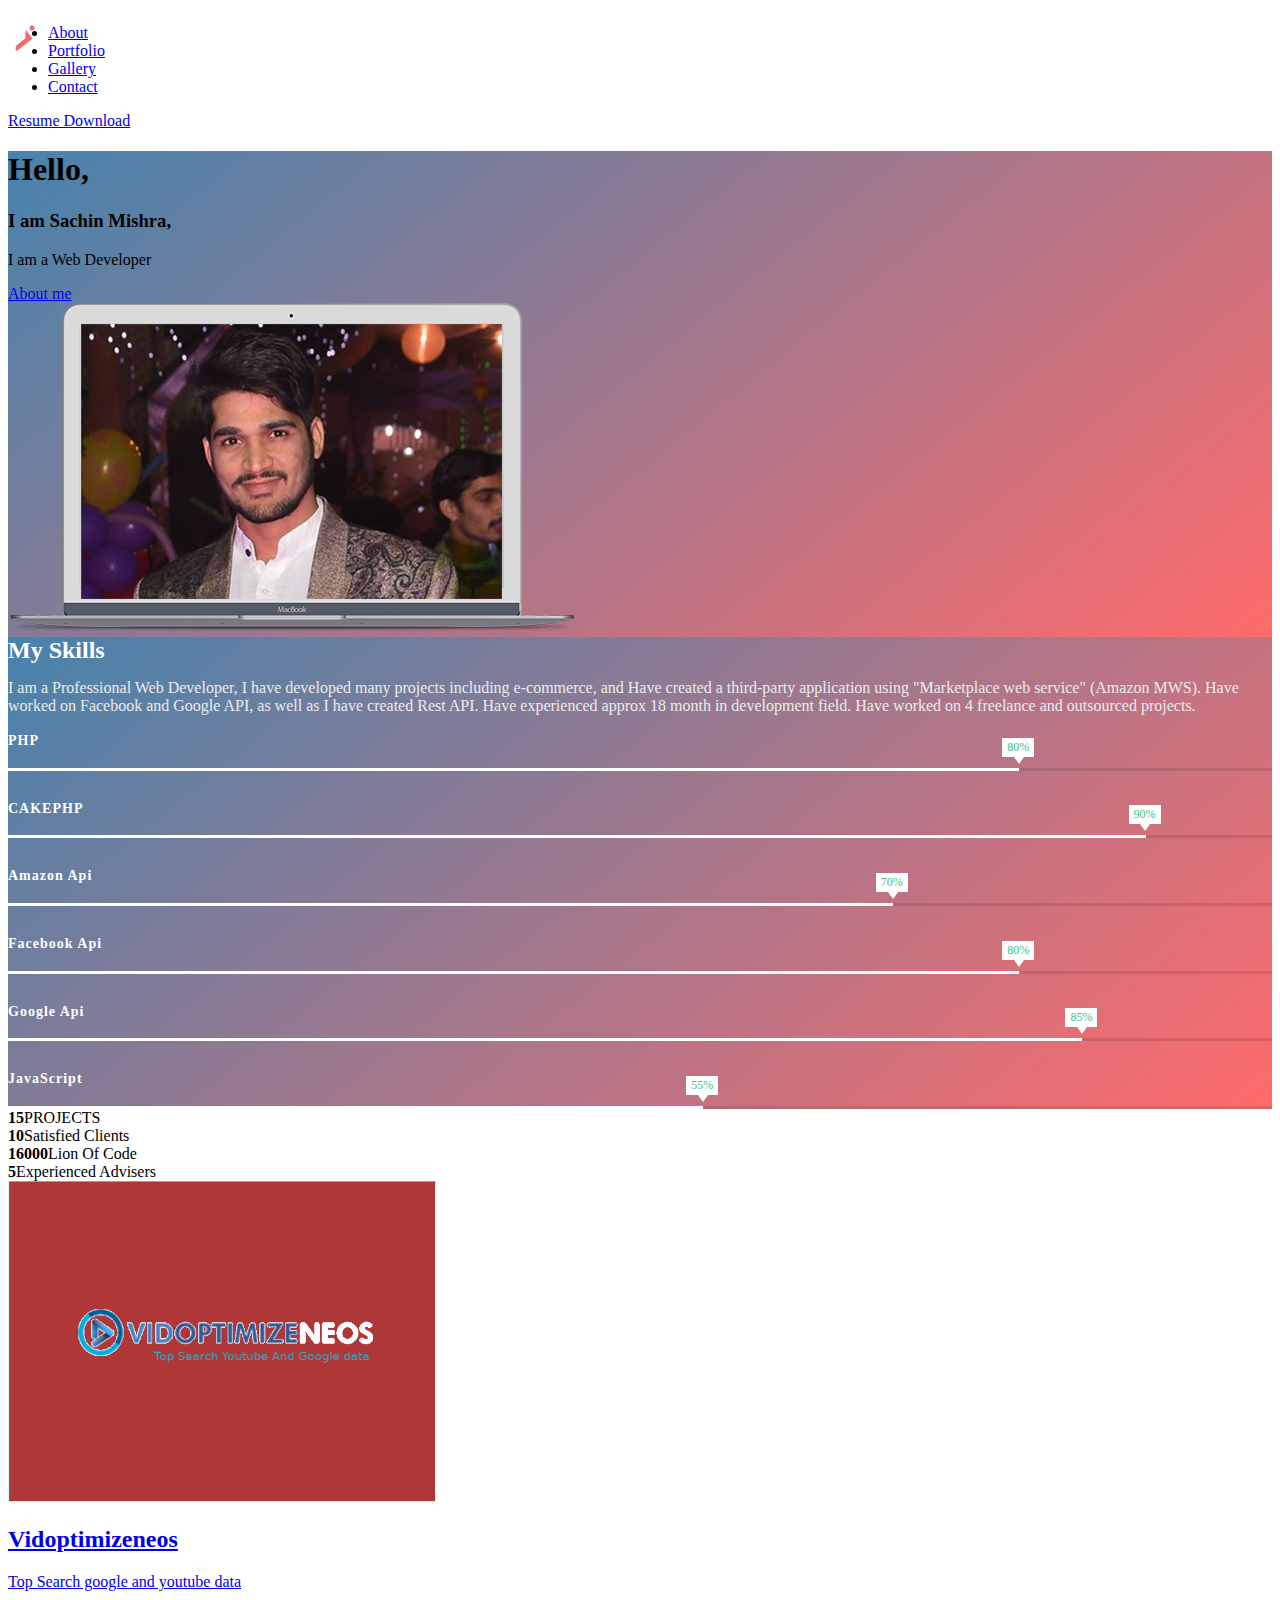
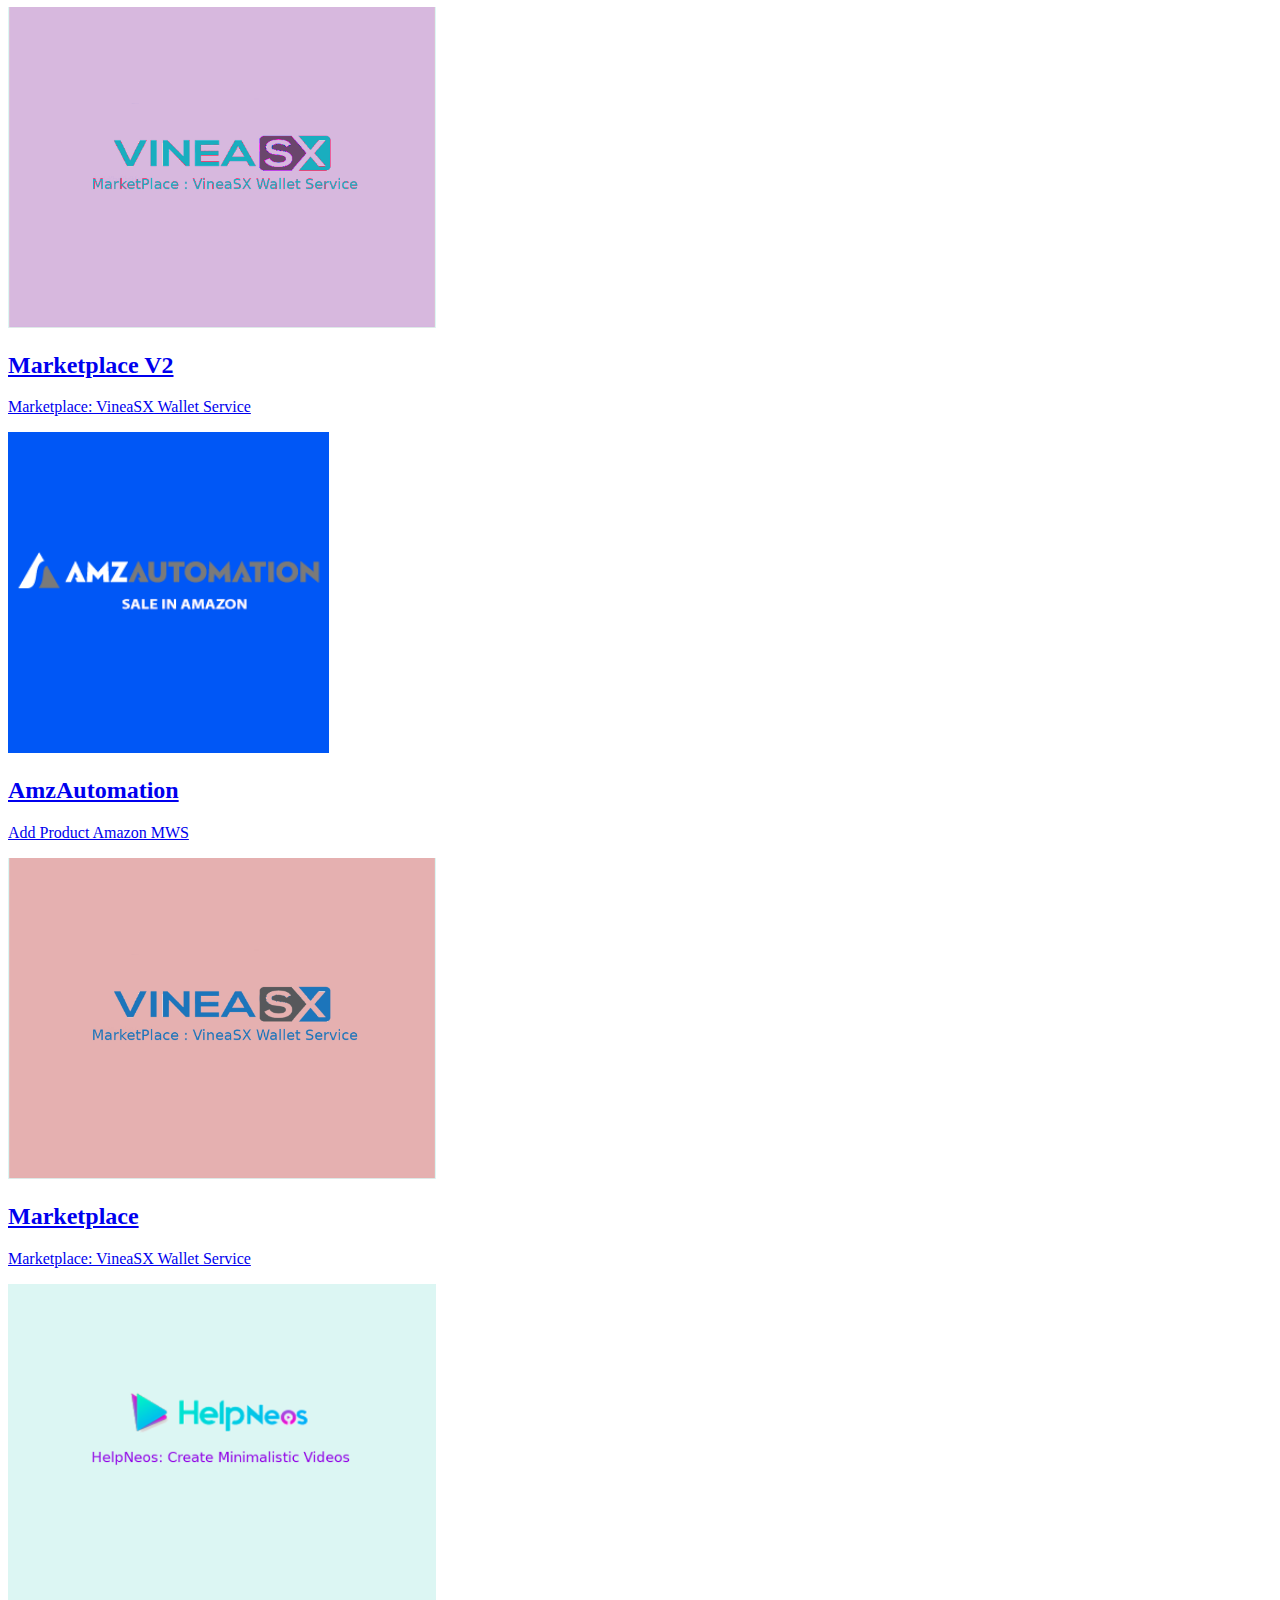
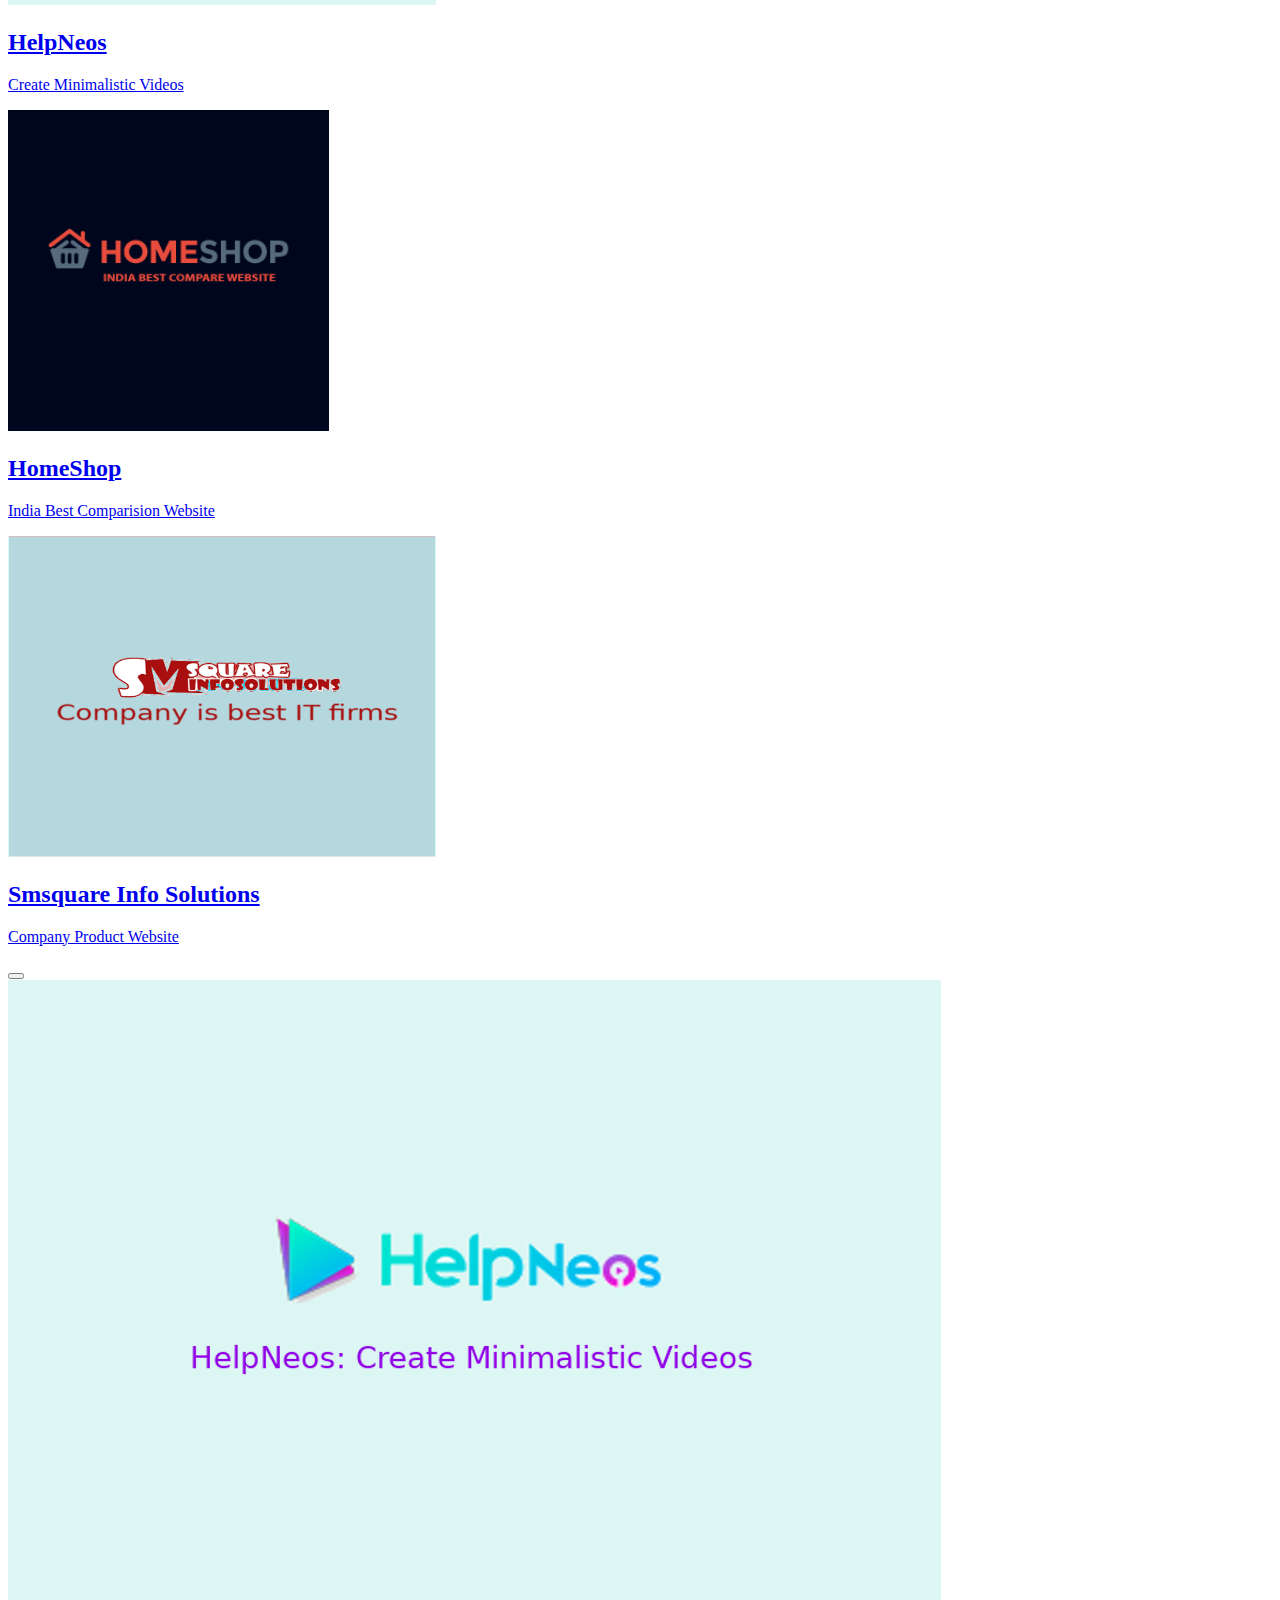
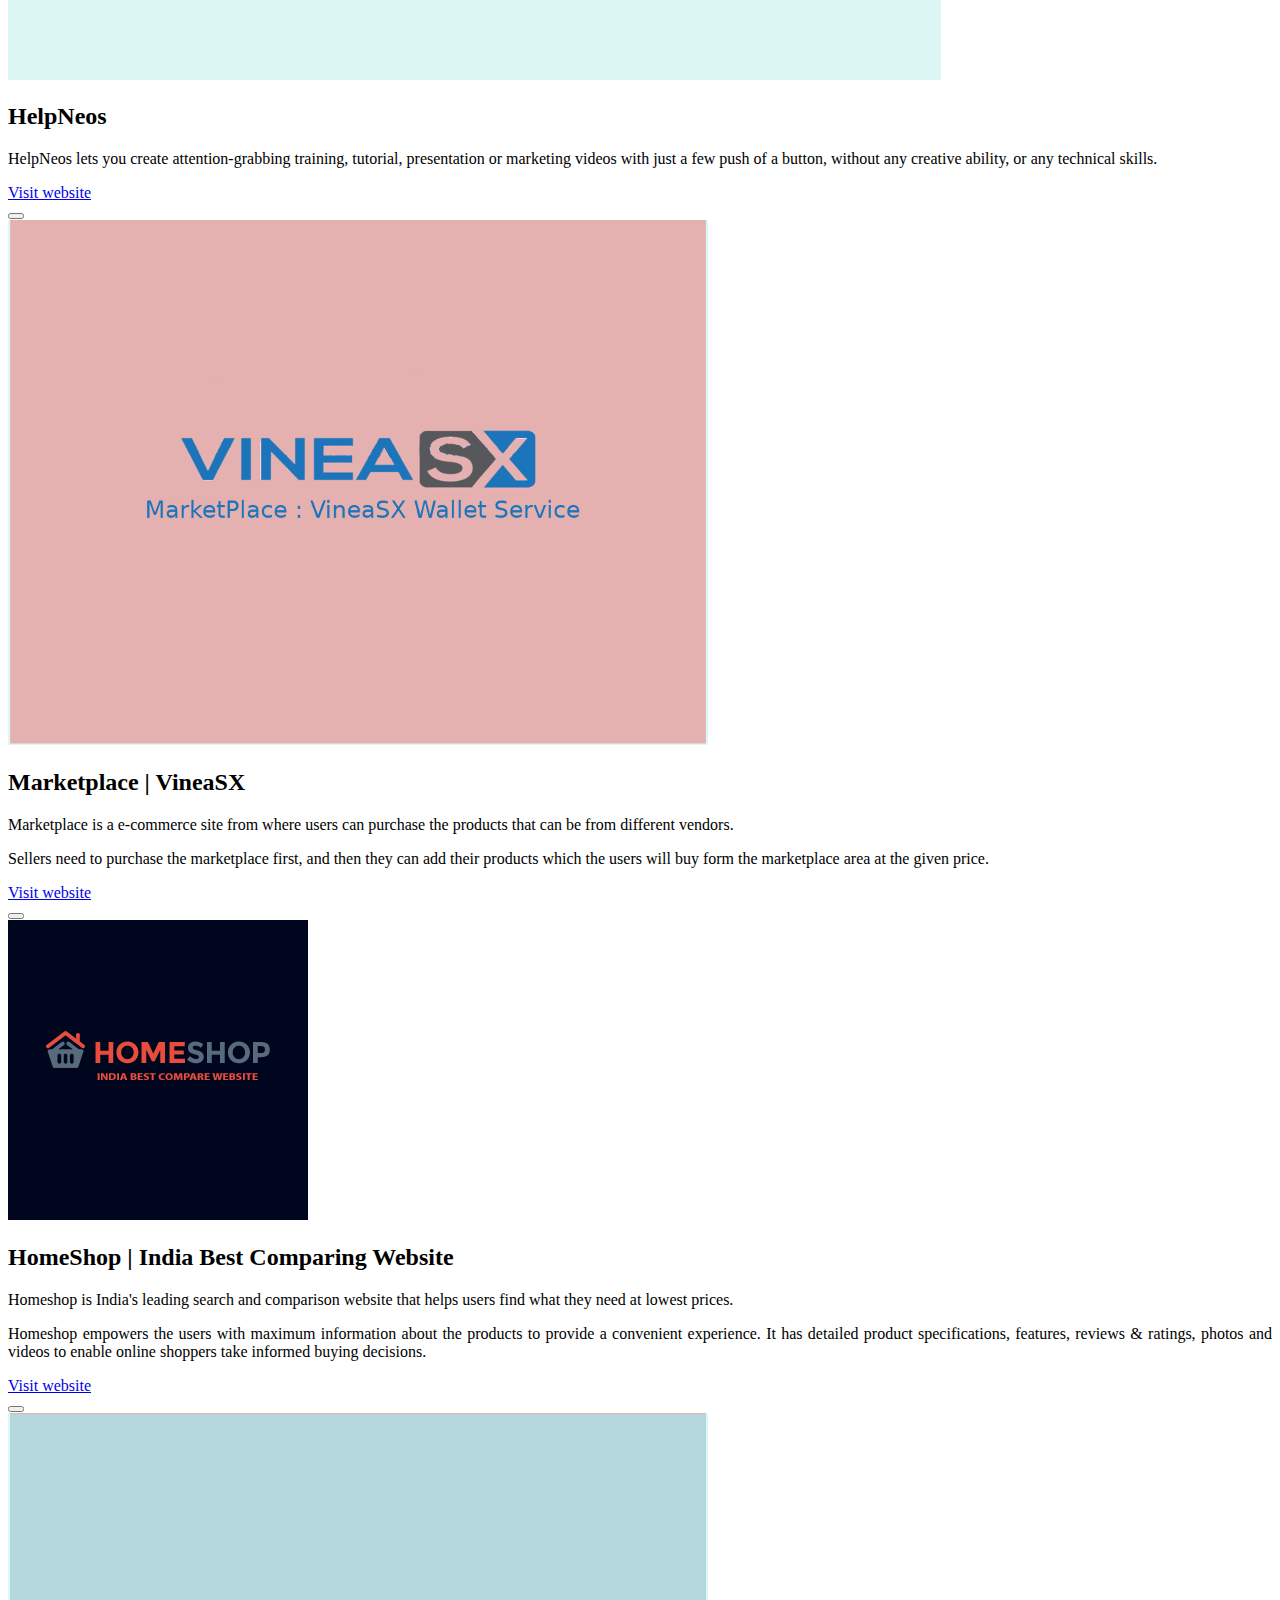
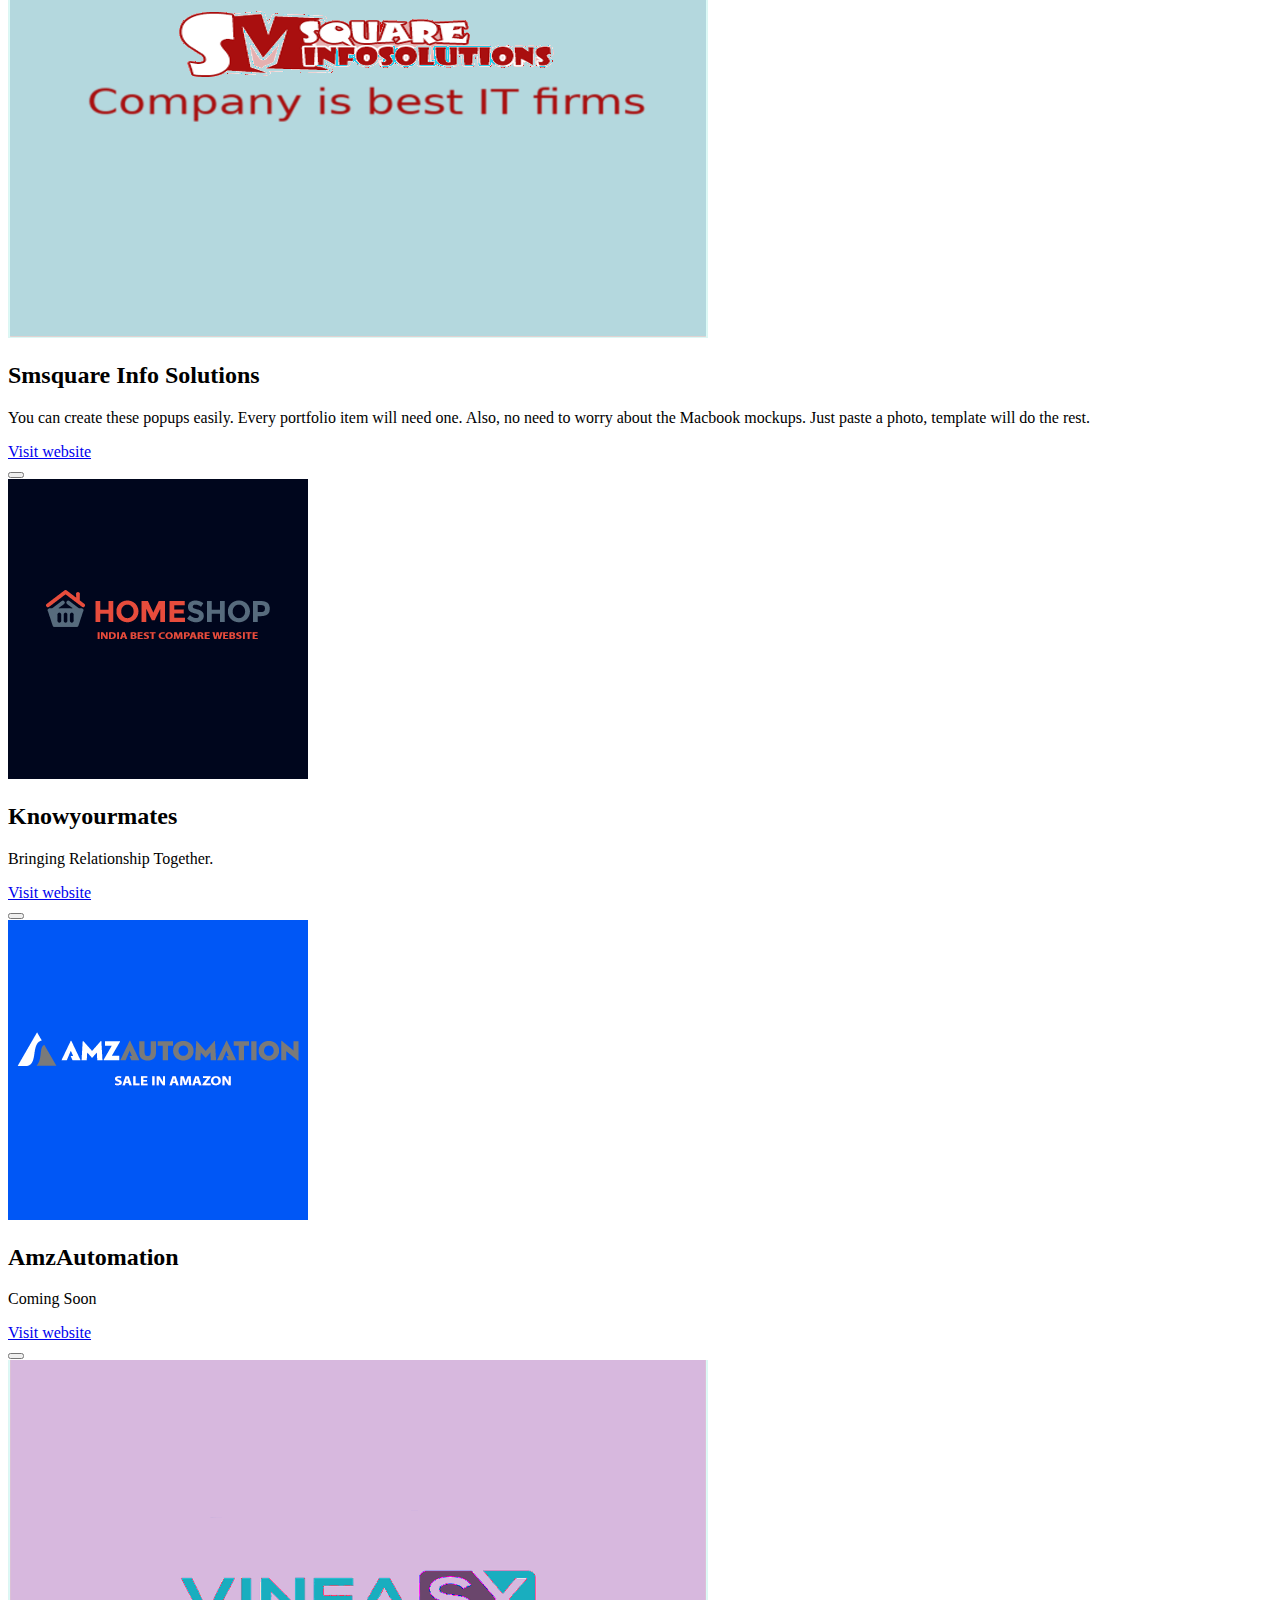
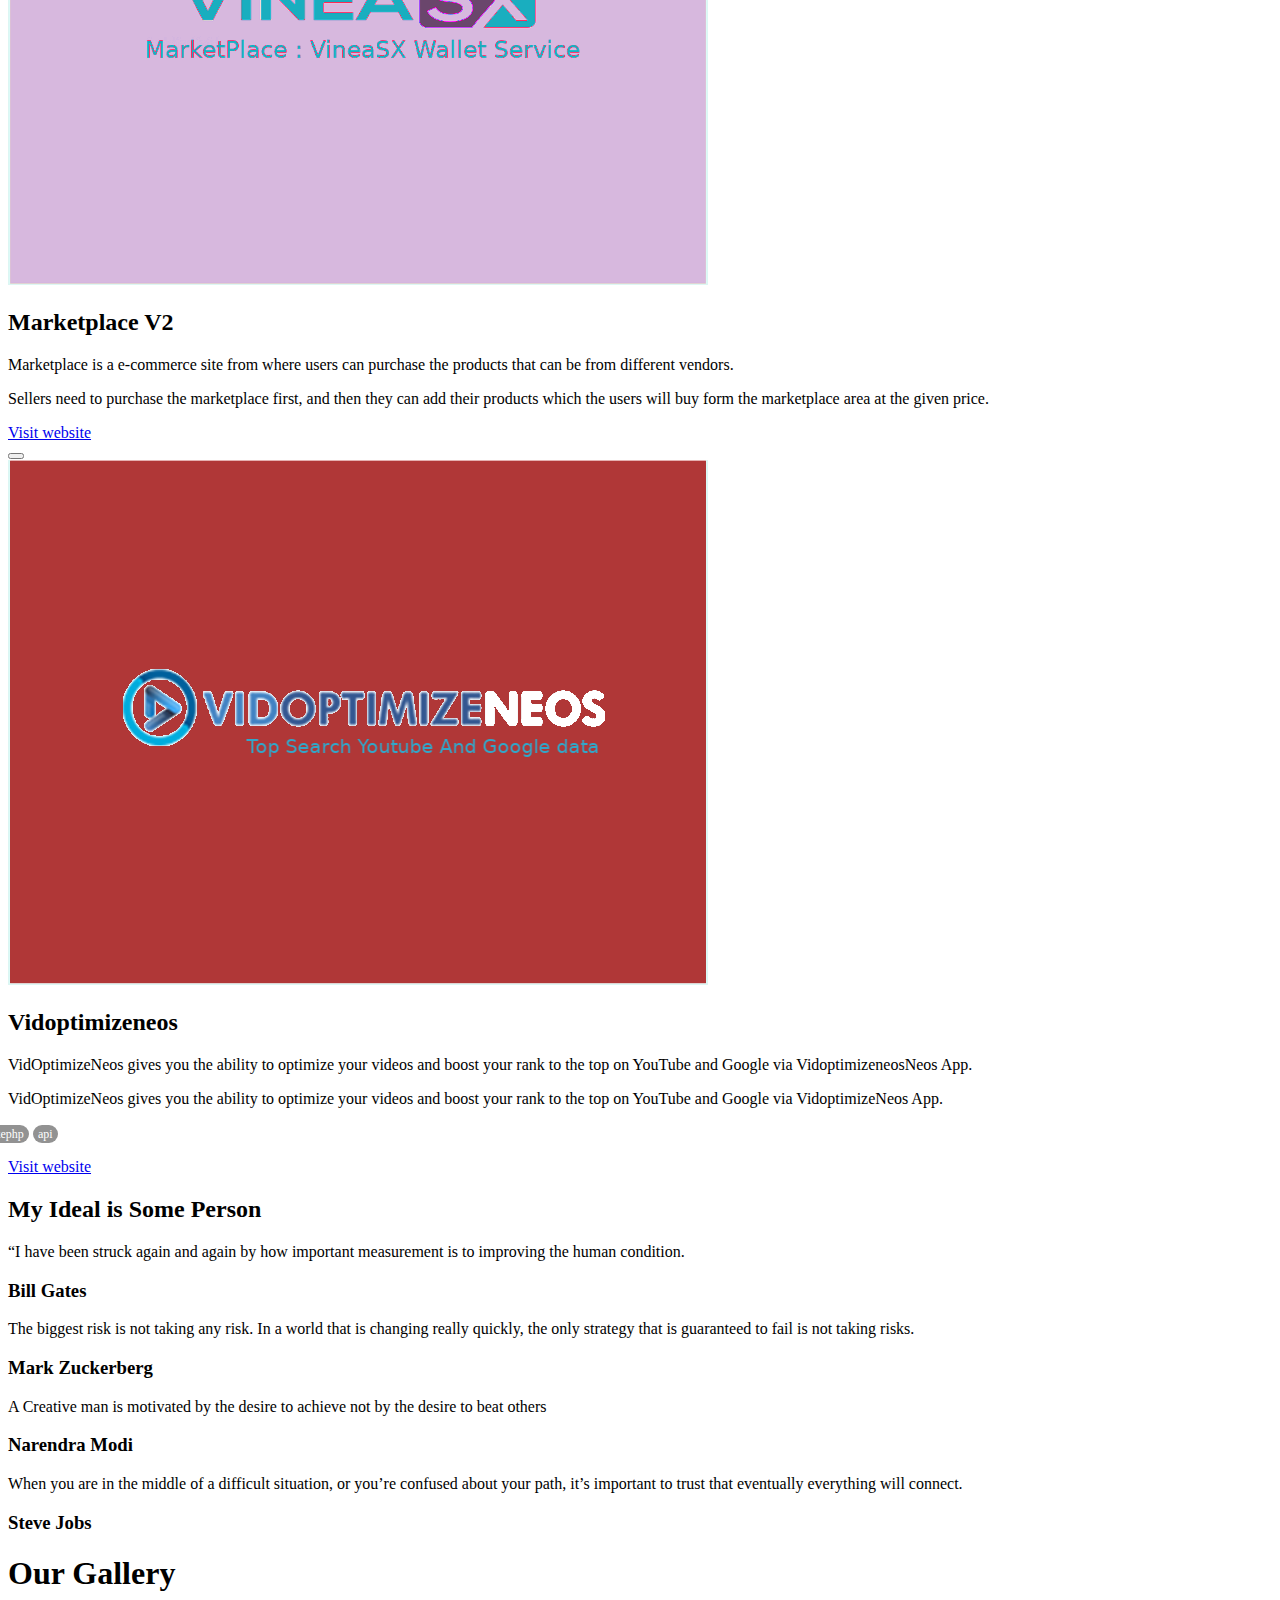
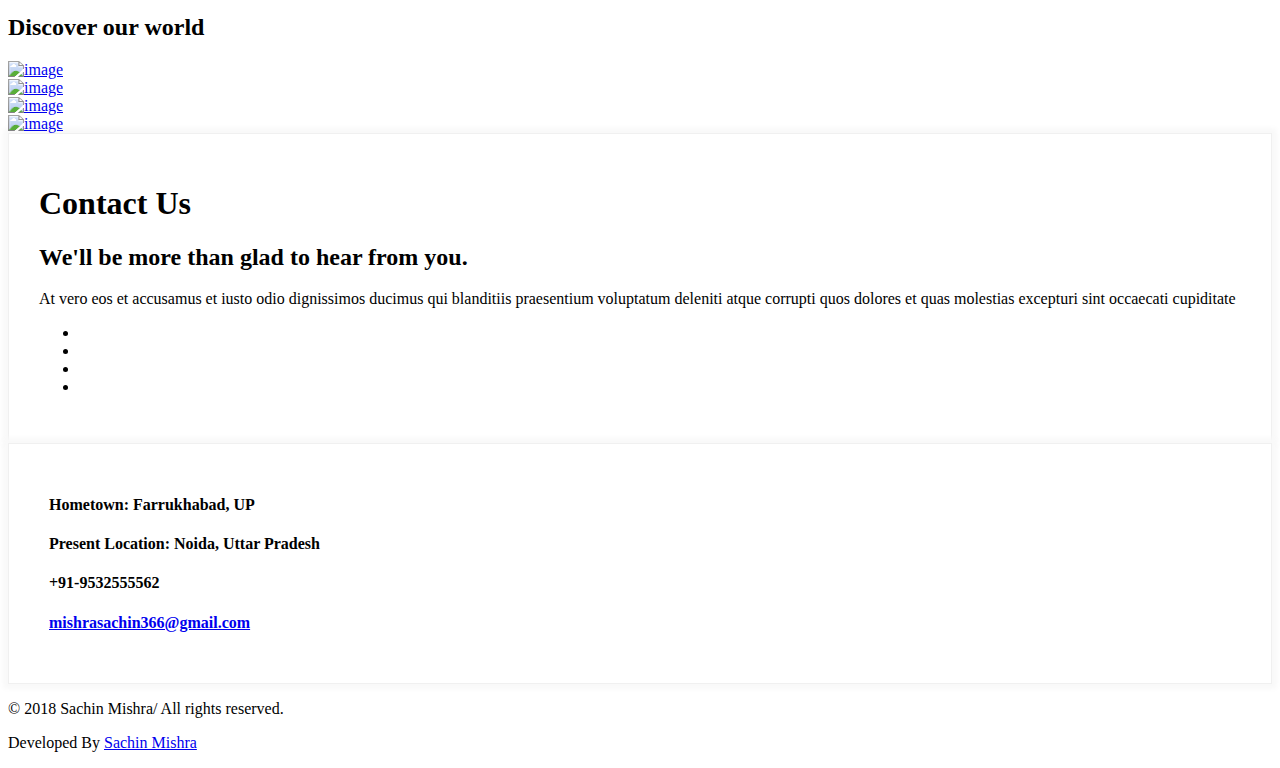
==== commit 18e12030: "update project" ====
--- a/index.html
+++ b/index.html
@@ -491,7 +491,7 @@
               <h2>Vidoptimizeneos</h2>
               <p style="text-align: justify" class="lead">VidOptimizeNeos gives you the ability to optimize your videos and boost your rank to the top on YouTube and Google via VidoptimizeneosNeos App.</p>
               <p style="text-align: justify" class="lead">VidOptimizeNeos gives you the ability to optimize your videos and boost your rank to the top on YouTube and Google via VidoptimizeNeos App.</p>
-              <div class="tags">
+              <div class="tags" style="margin-left: -8%;">
                 <ul class="tag-list">
                   <li class="tag black">php</li>
                   <li class="tag pink">cakephp</li>
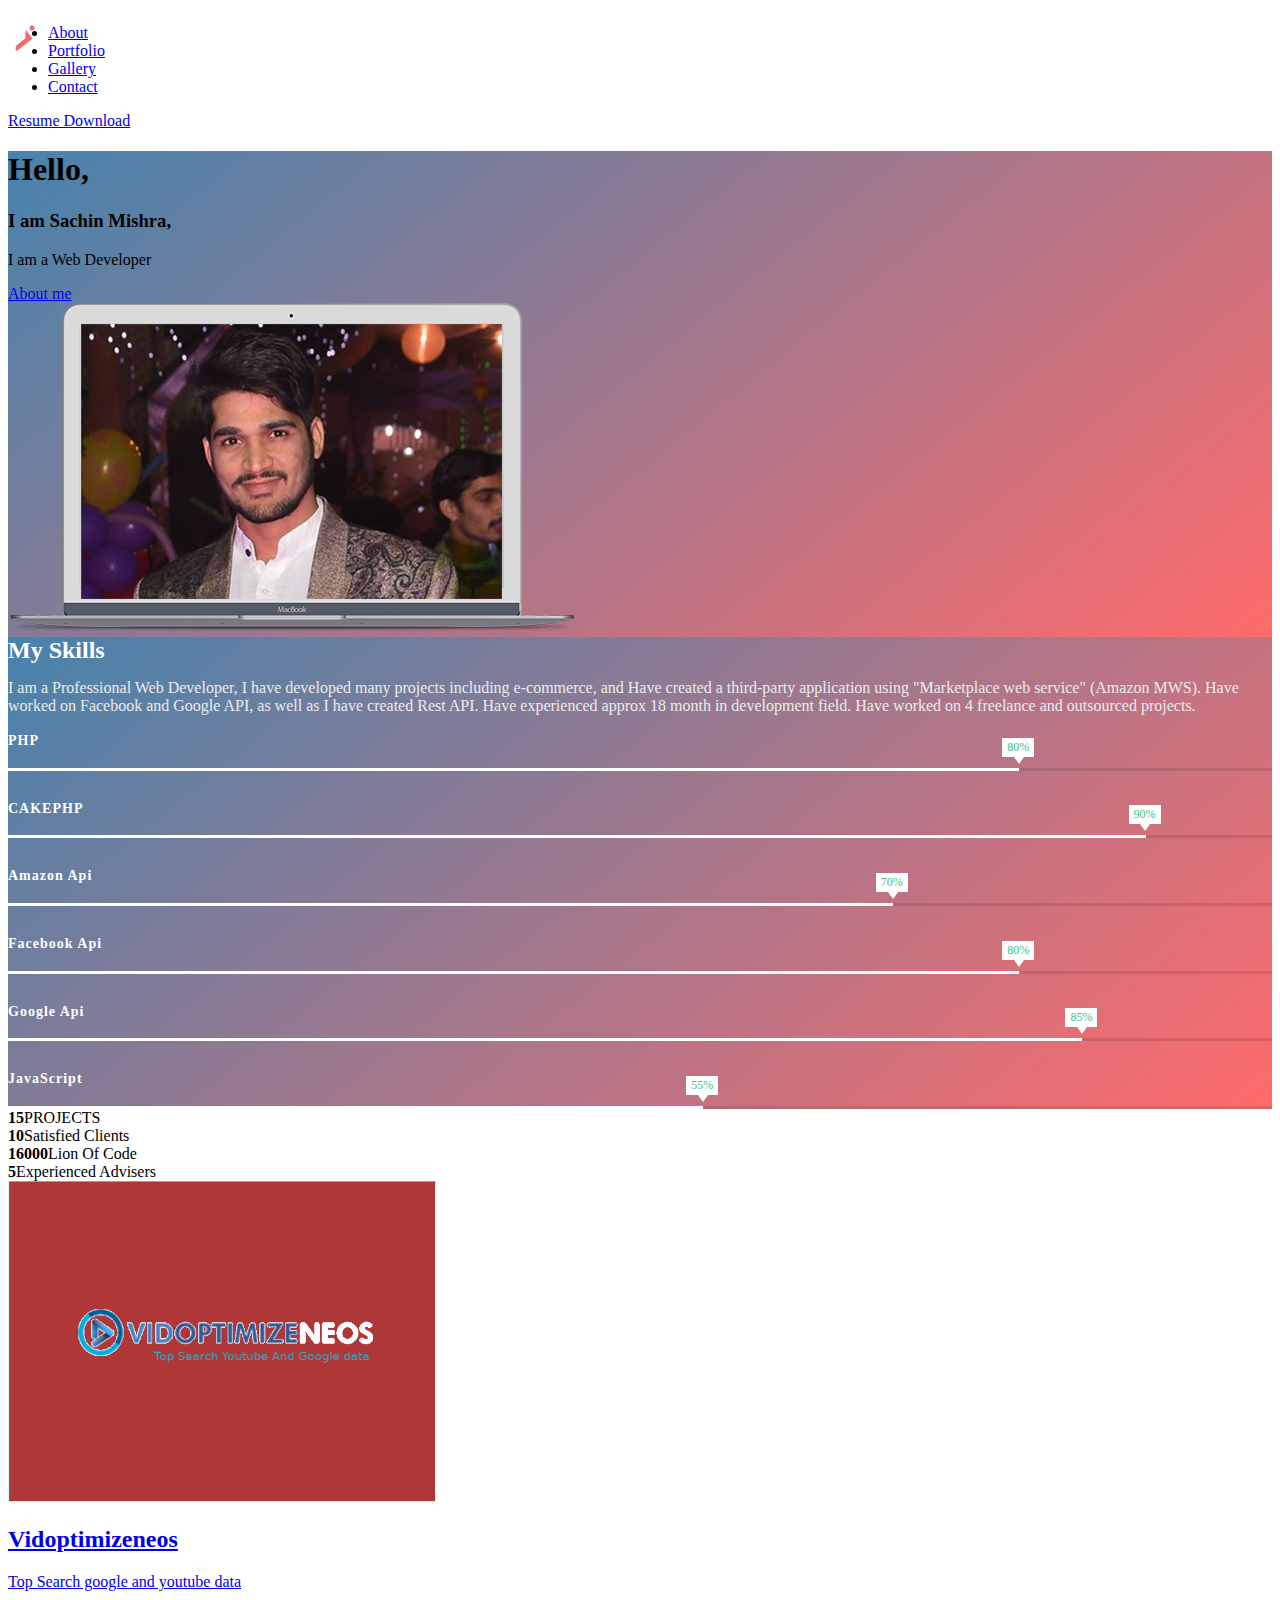
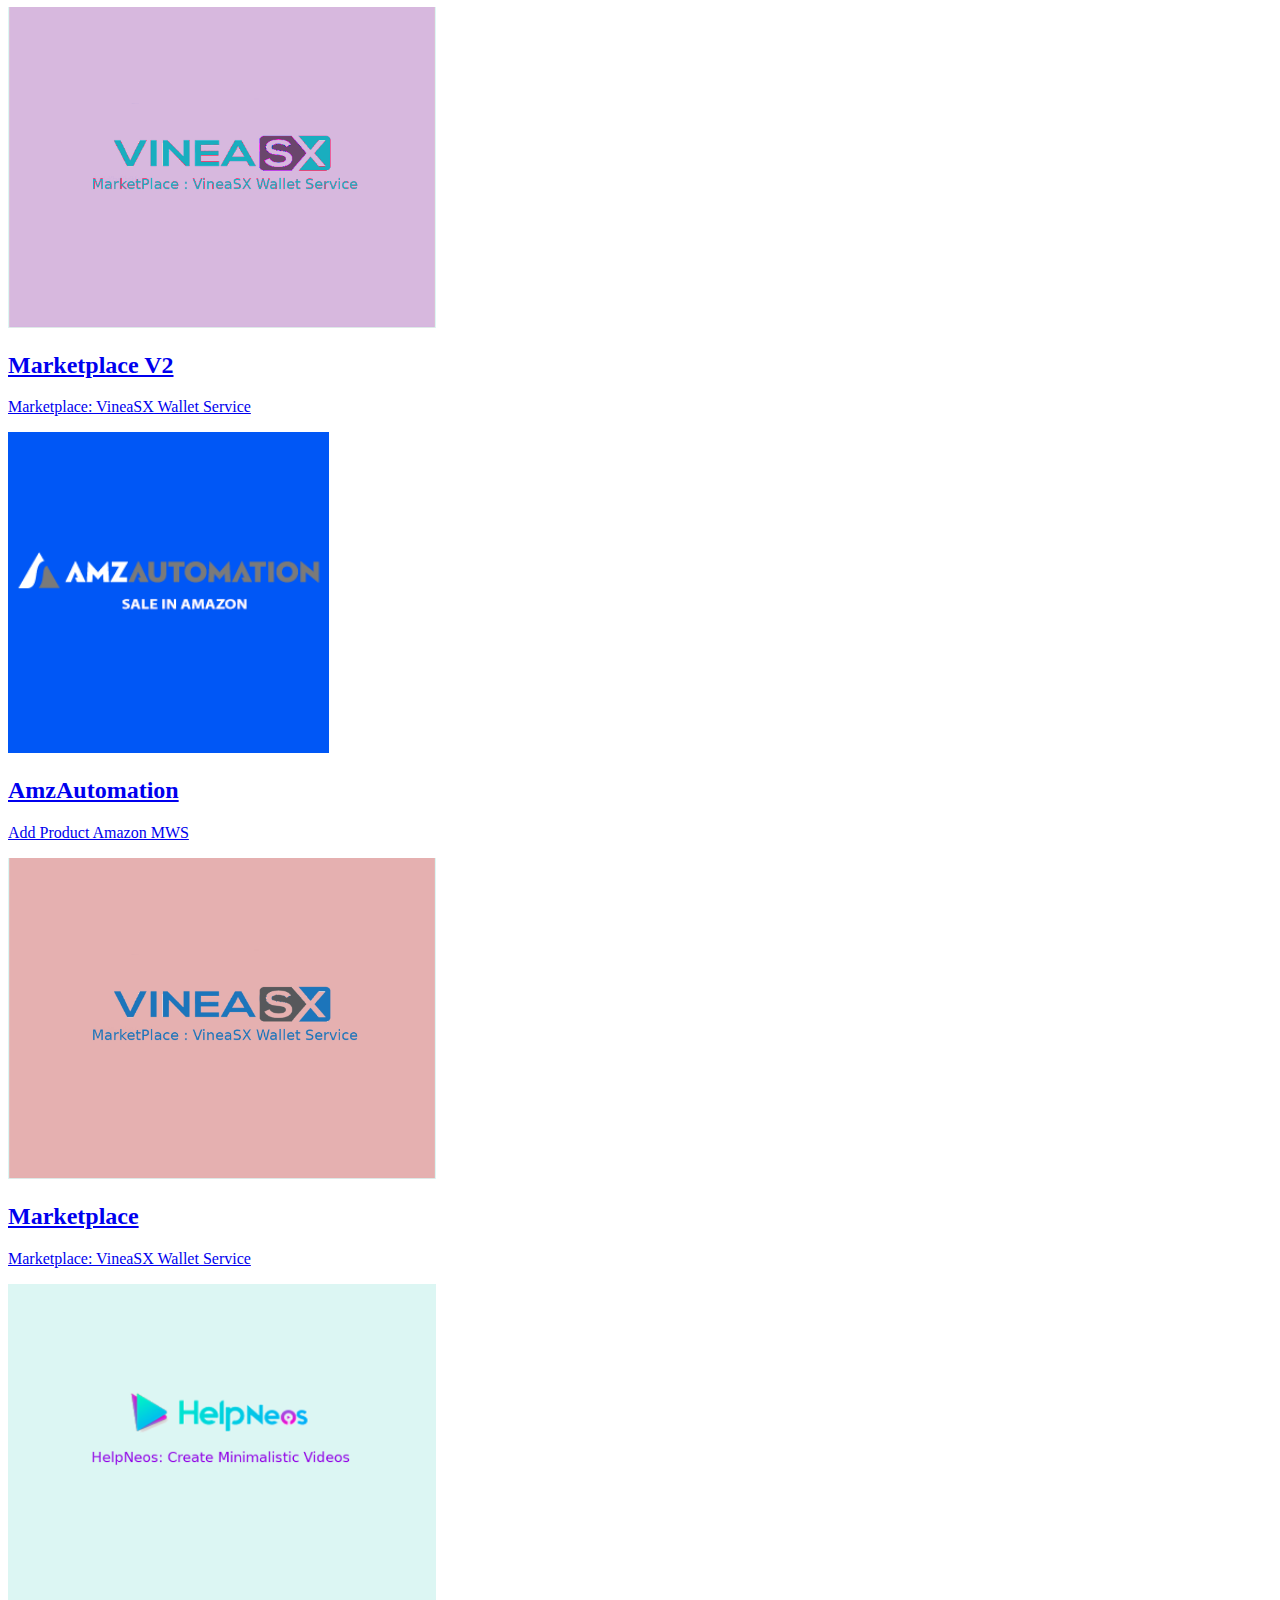
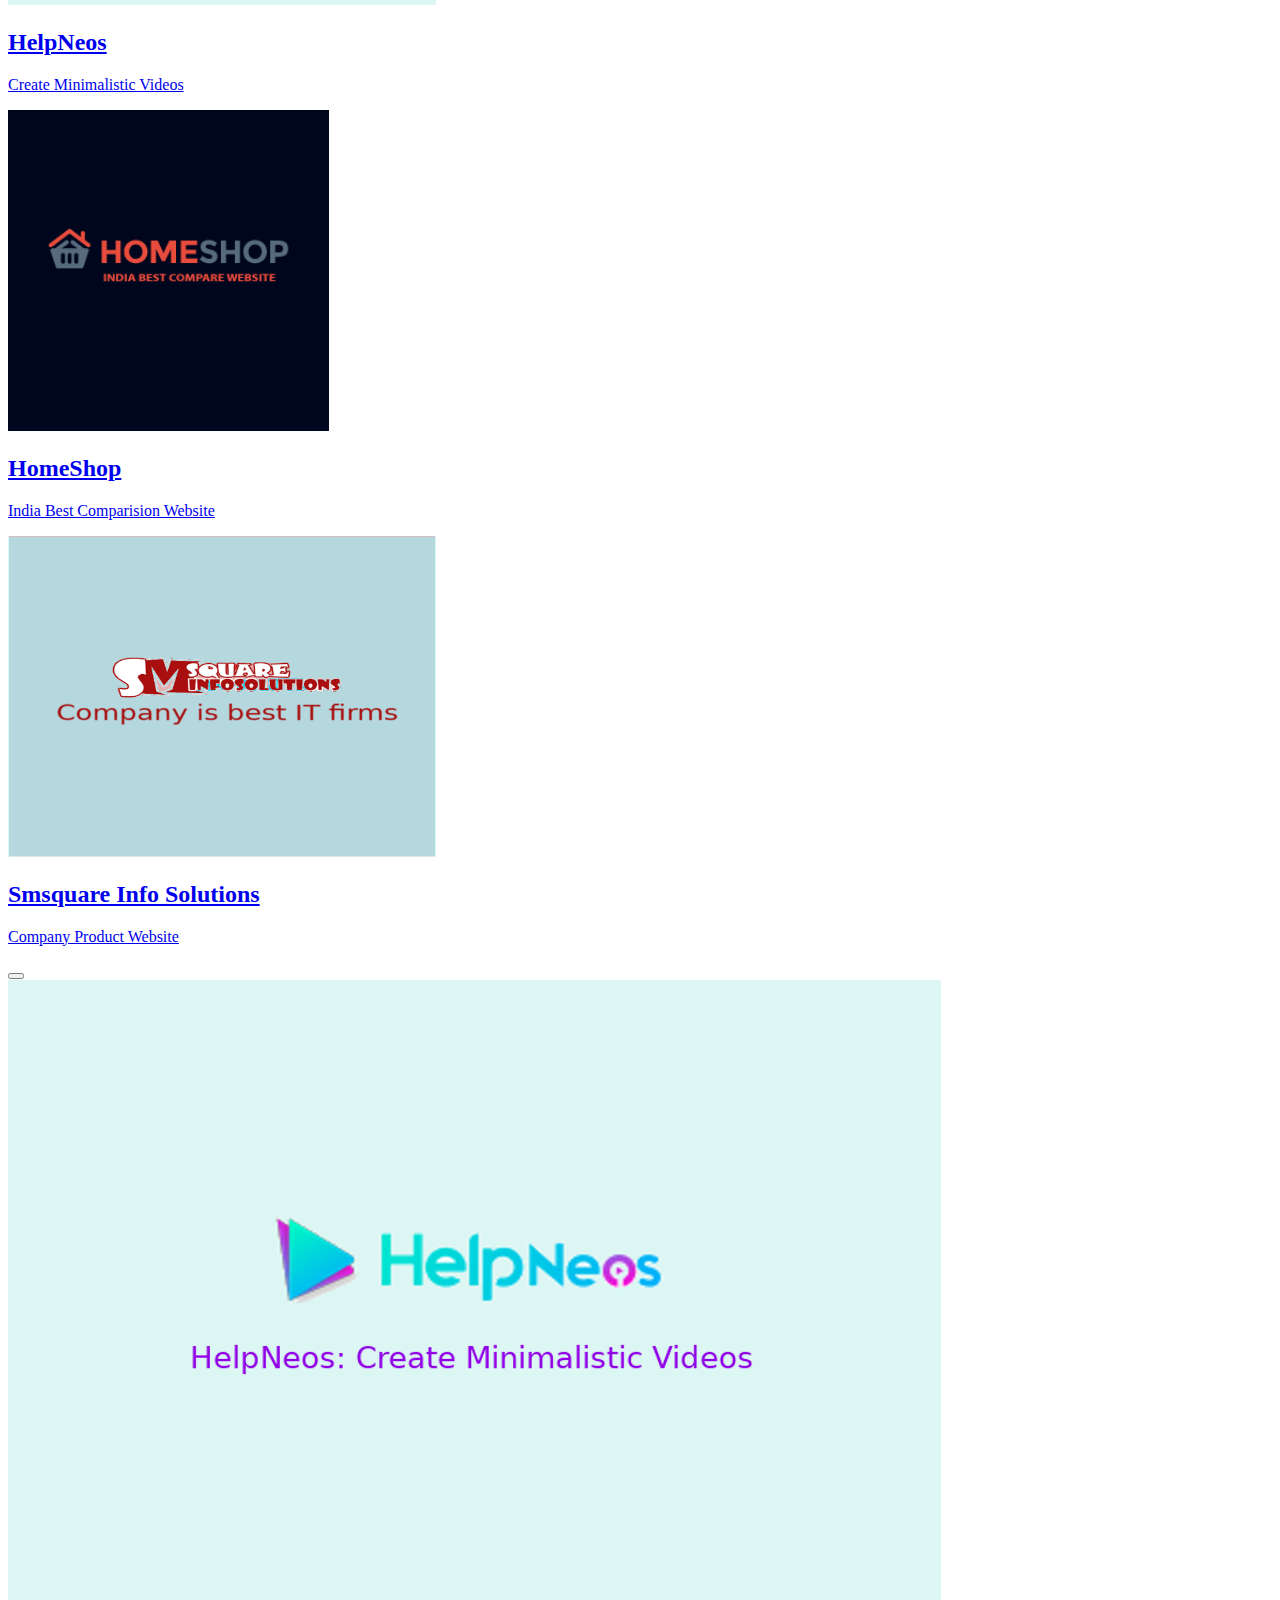
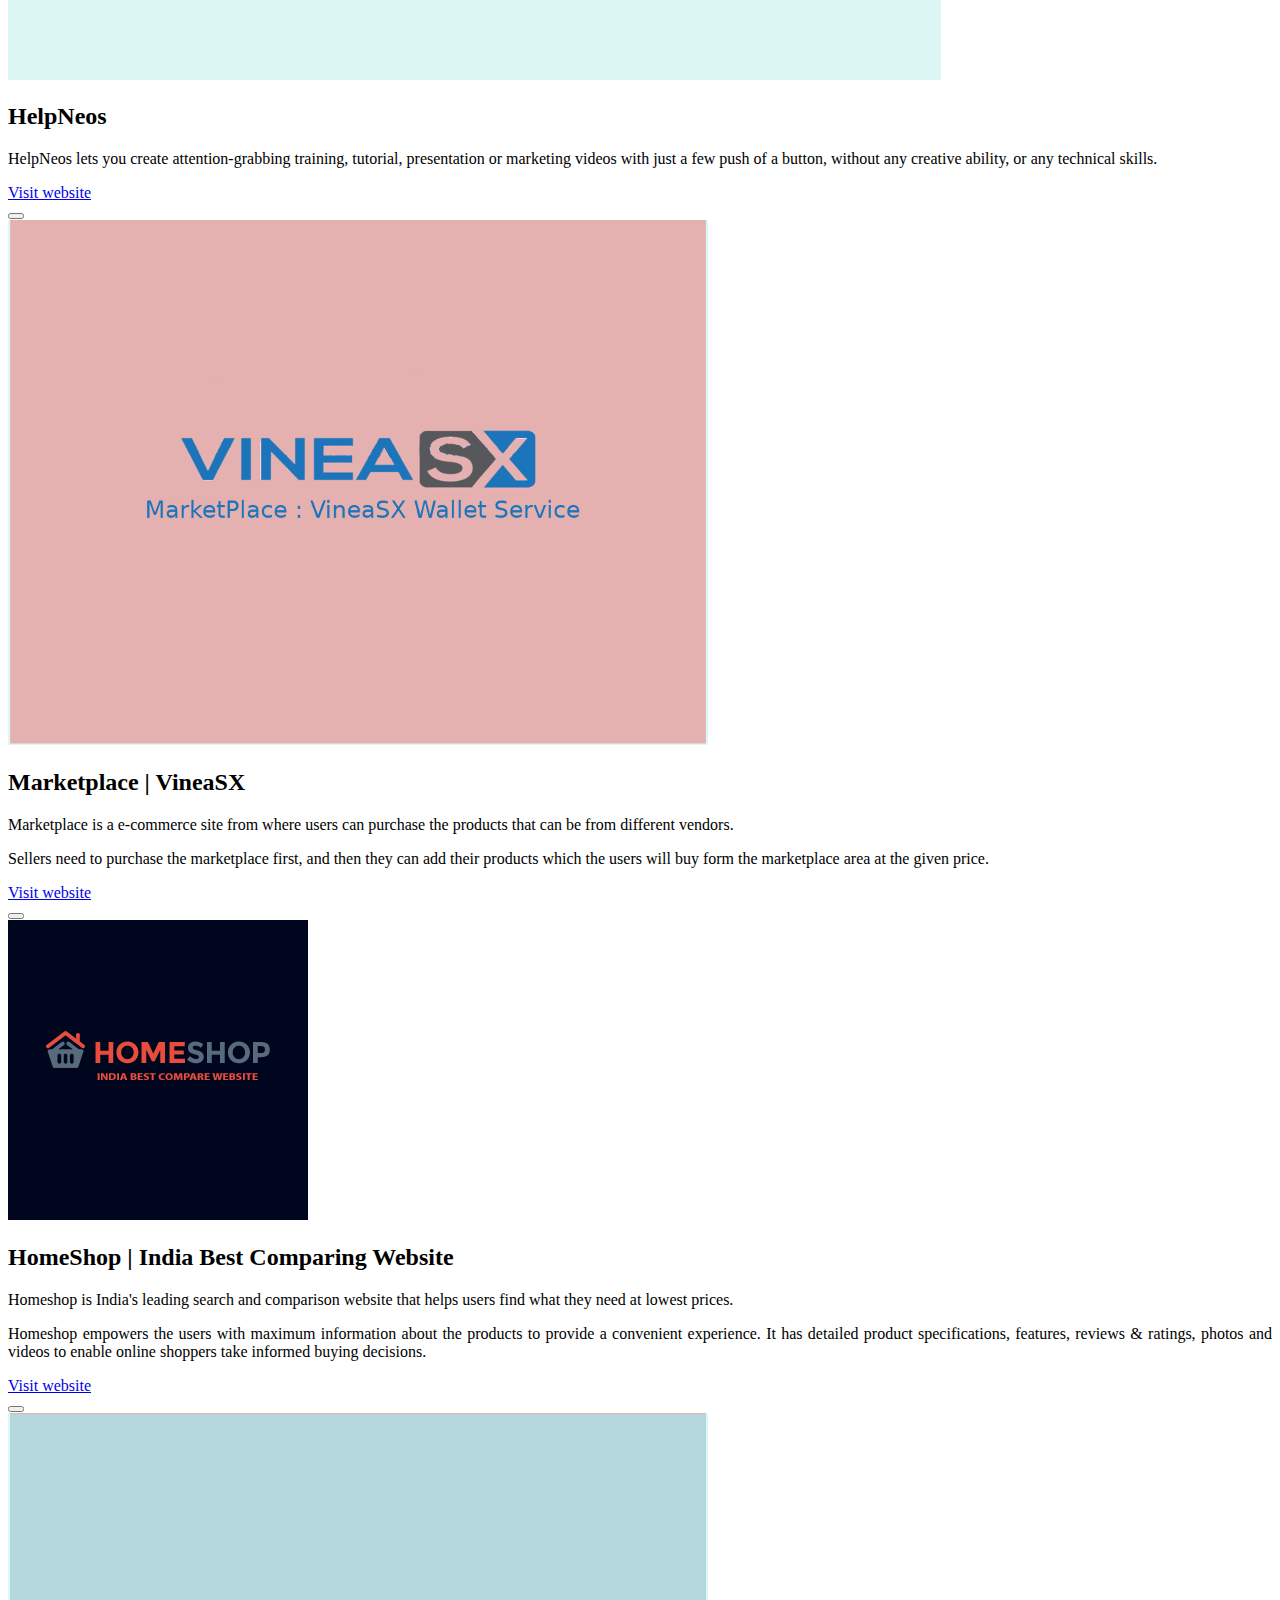
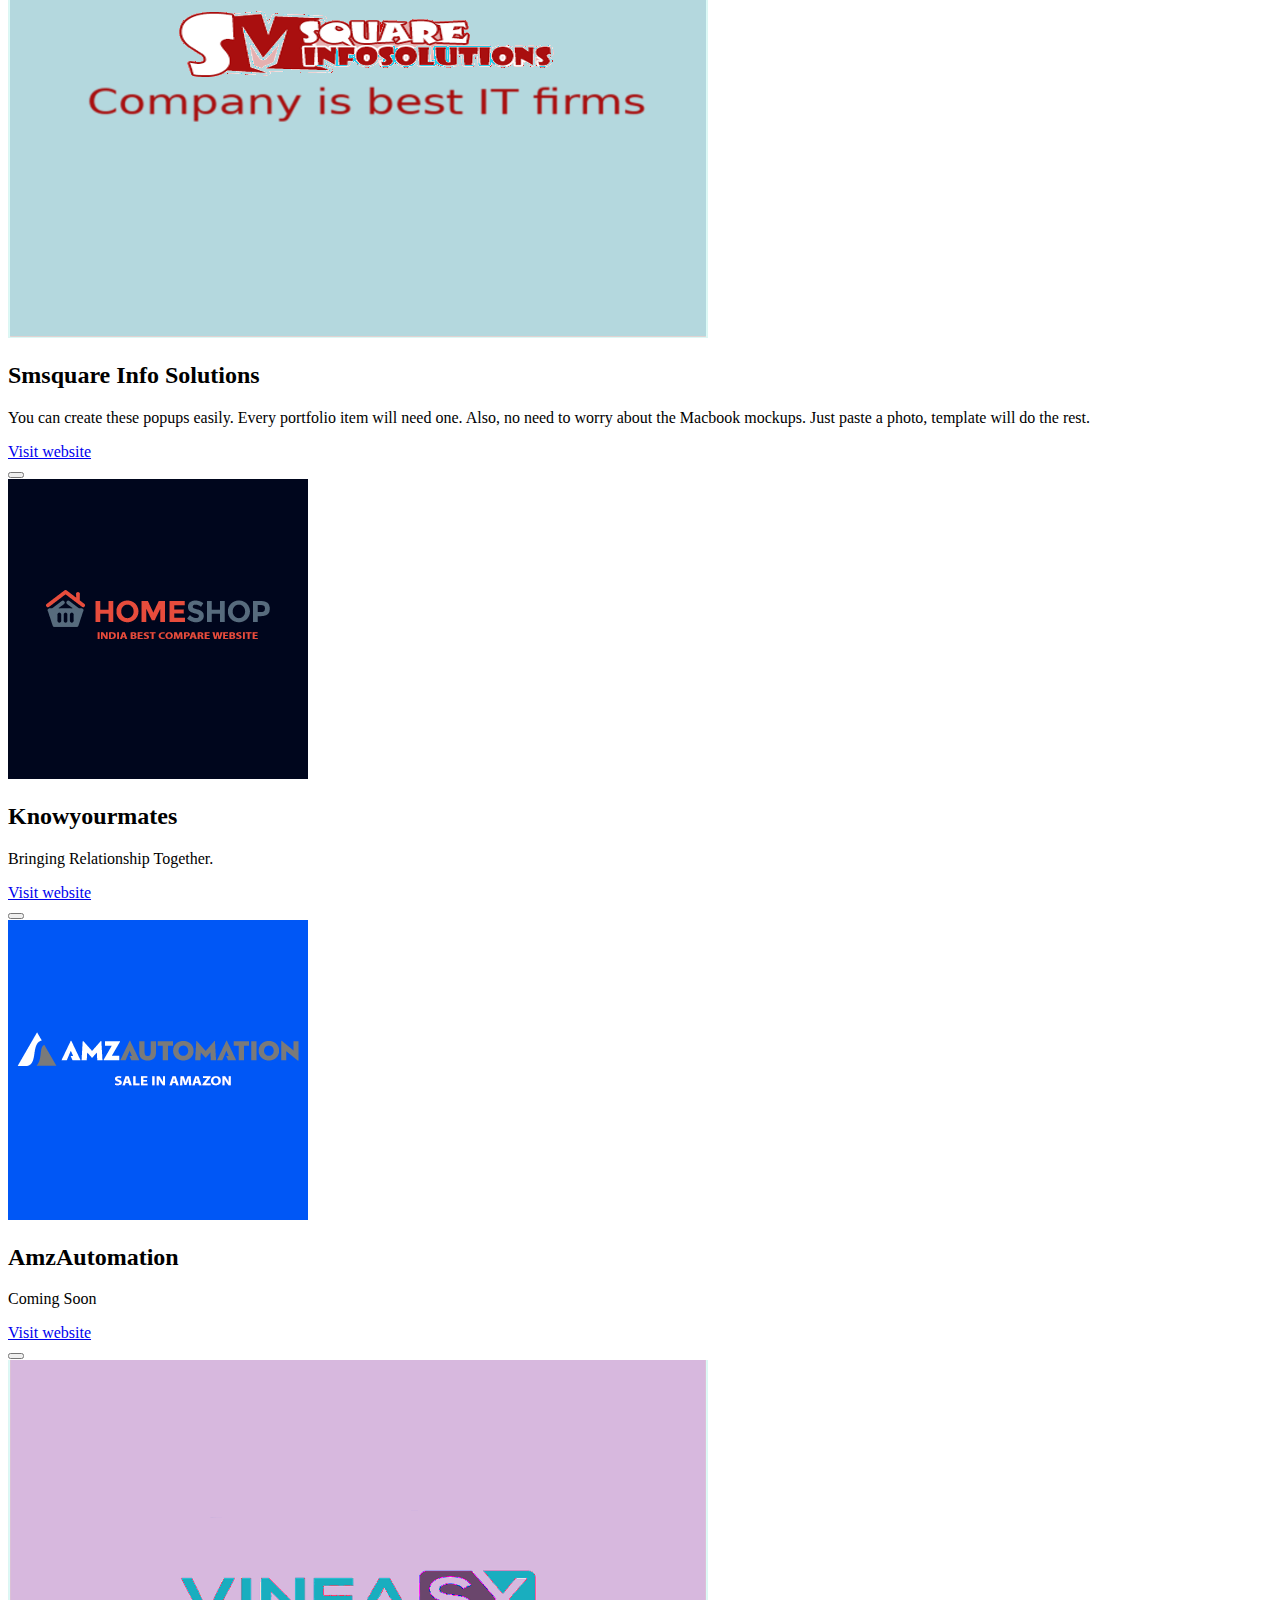
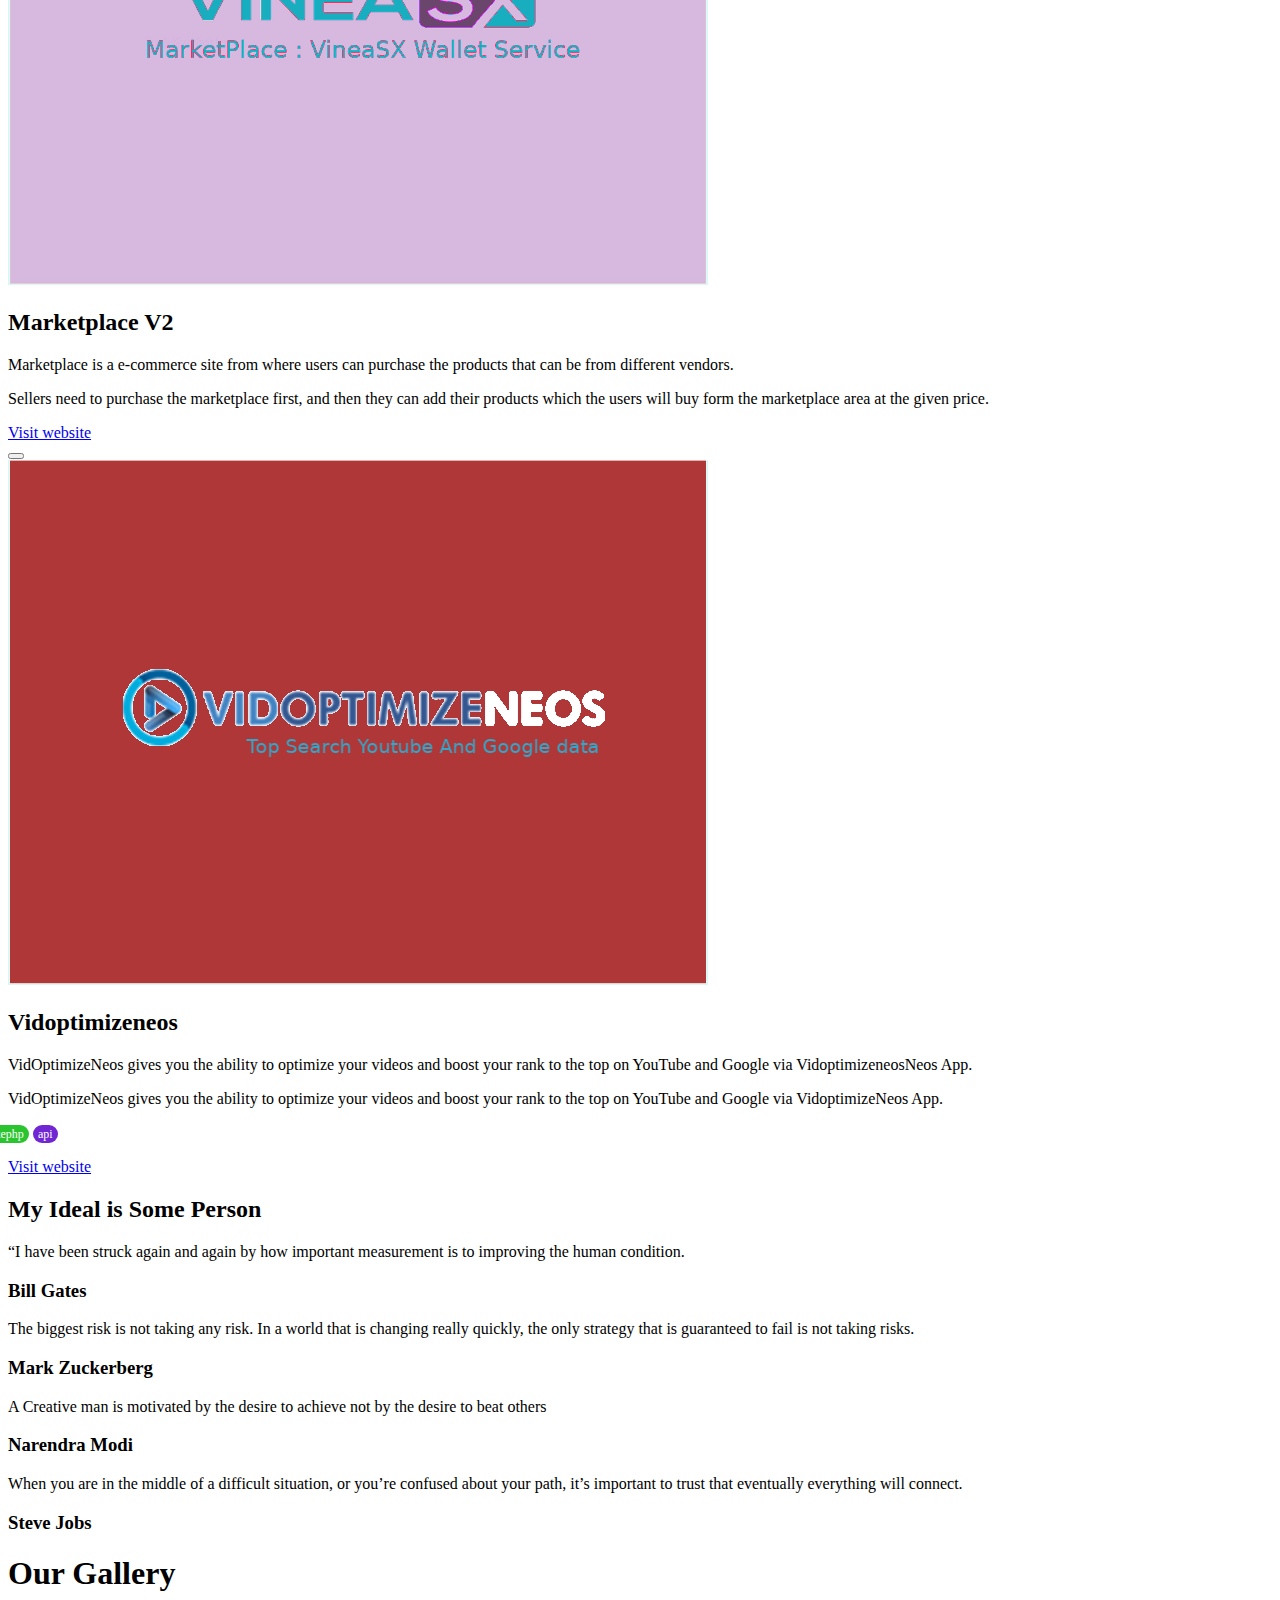
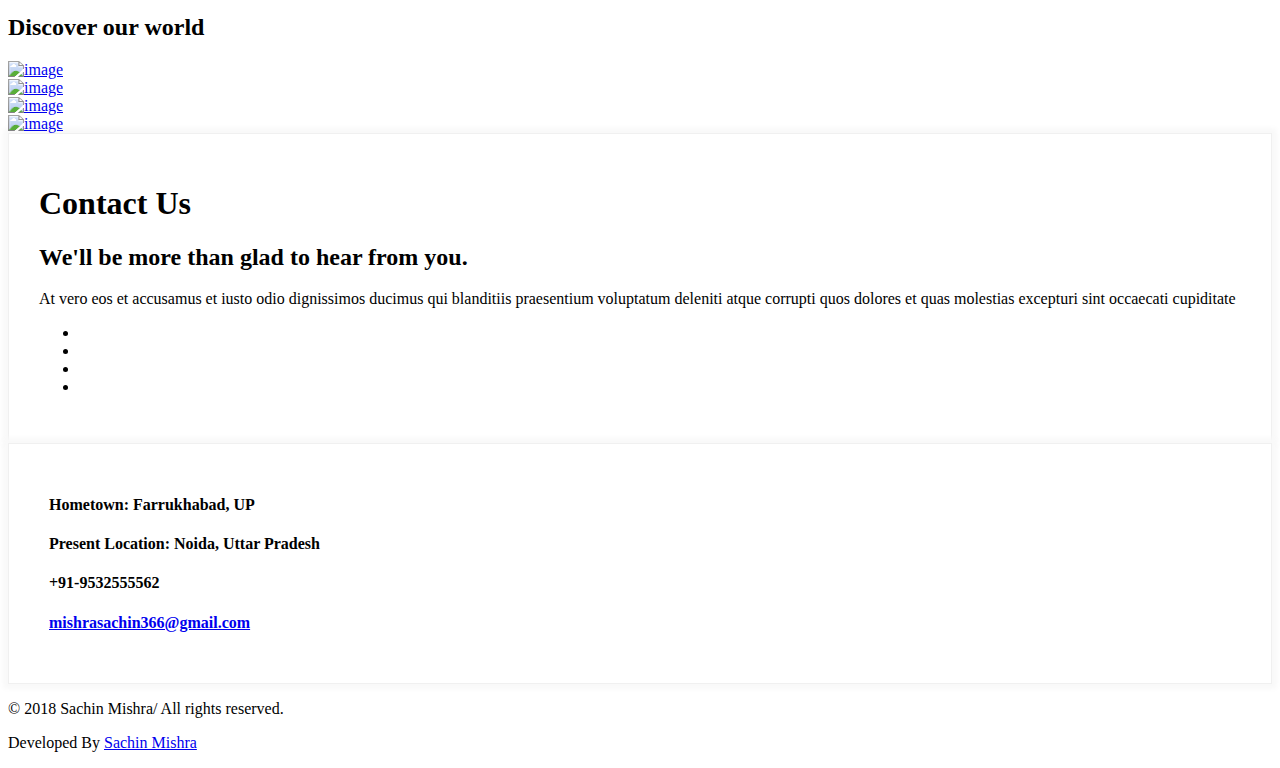
==== commit c06d31cb: "update project" ====
--- a/index.html
+++ b/index.html
@@ -31,7 +31,7 @@
 
     li.tag.pink {
       display: inline;
-      background: #929292;
+      background: #2ac52e;
       padding: 2px 5px;
       font-size: 12px;
       color: white;
@@ -40,7 +40,7 @@
 
     li.tag.red {
       display: inline;
-      background: #929292;
+      background: #7026d2;
       padding: 2px 5px;
       font-size: 12px;
       color: white;
@@ -49,7 +49,7 @@
 
     li.tag.black {
       display: inline;
-      background: #929292;
+      background: #d63131;
       padding: 2px 5px;
       font-size: 12px;
       color: white;
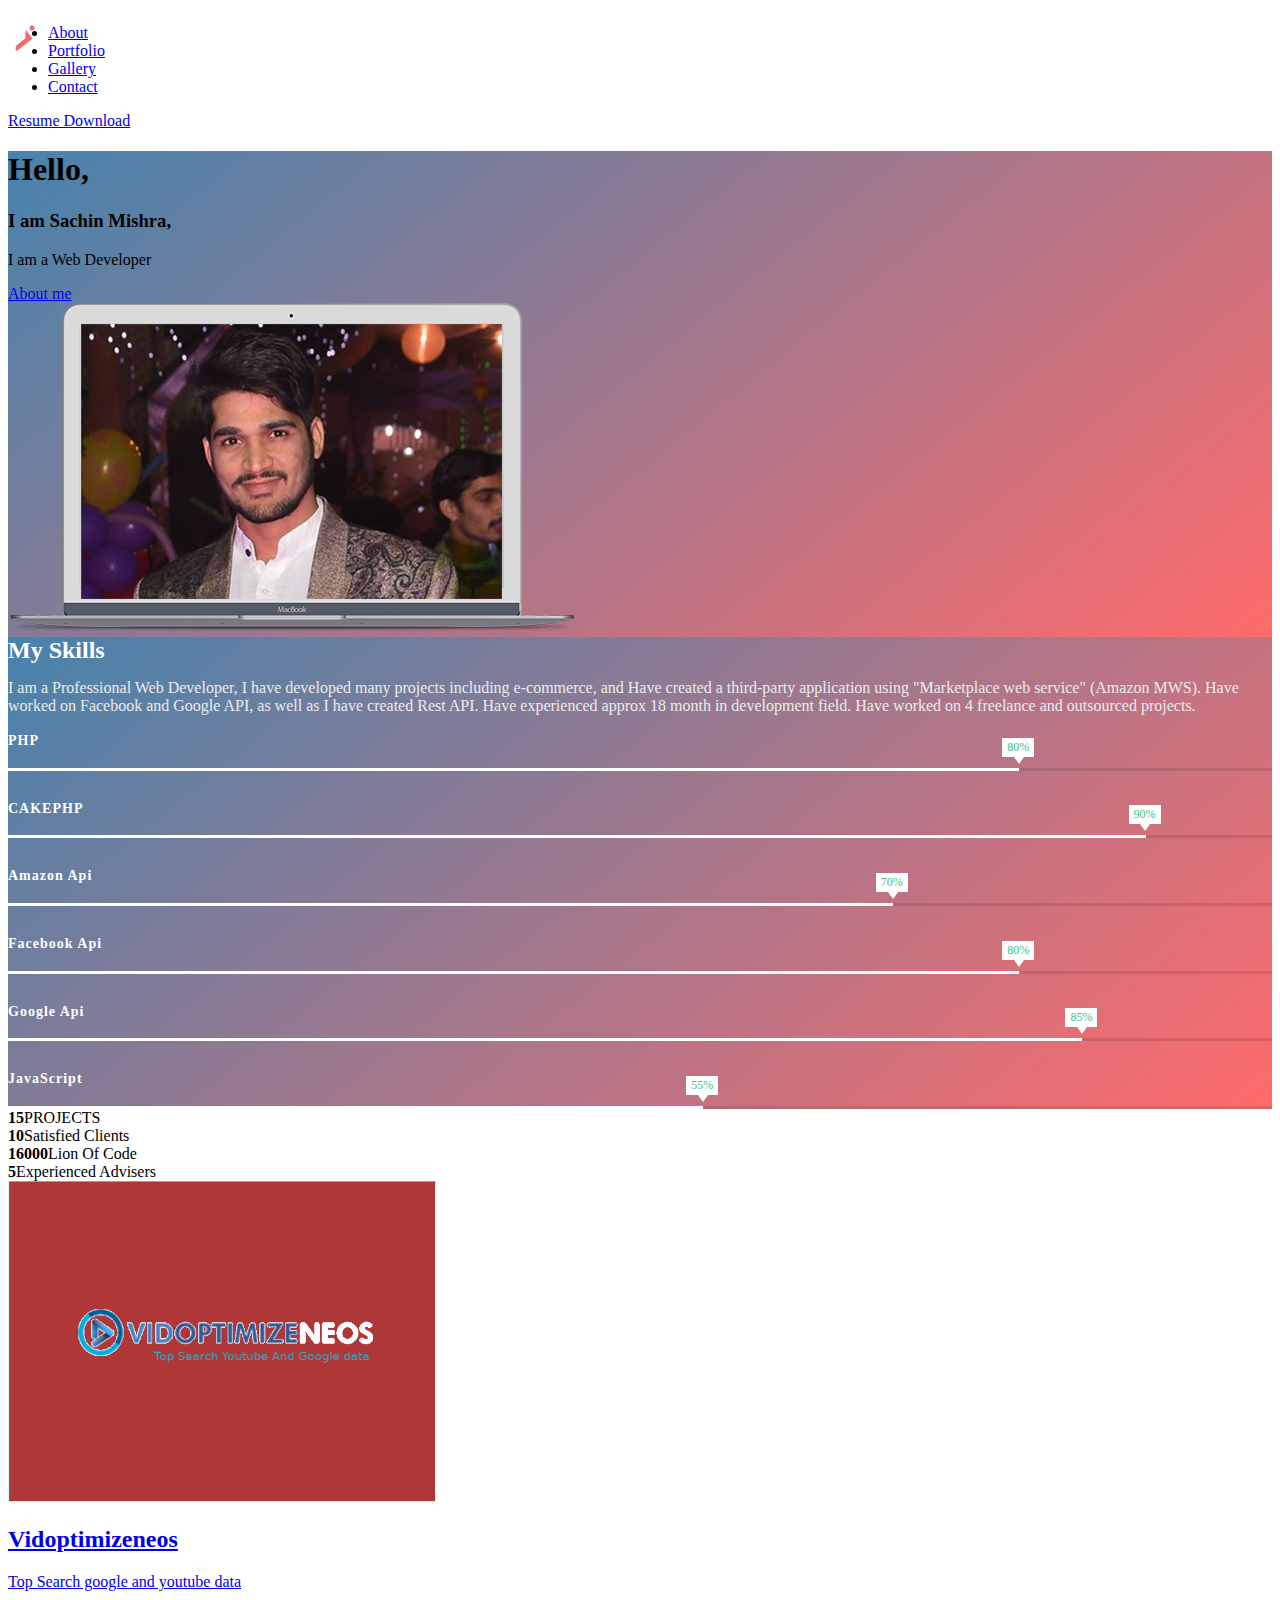
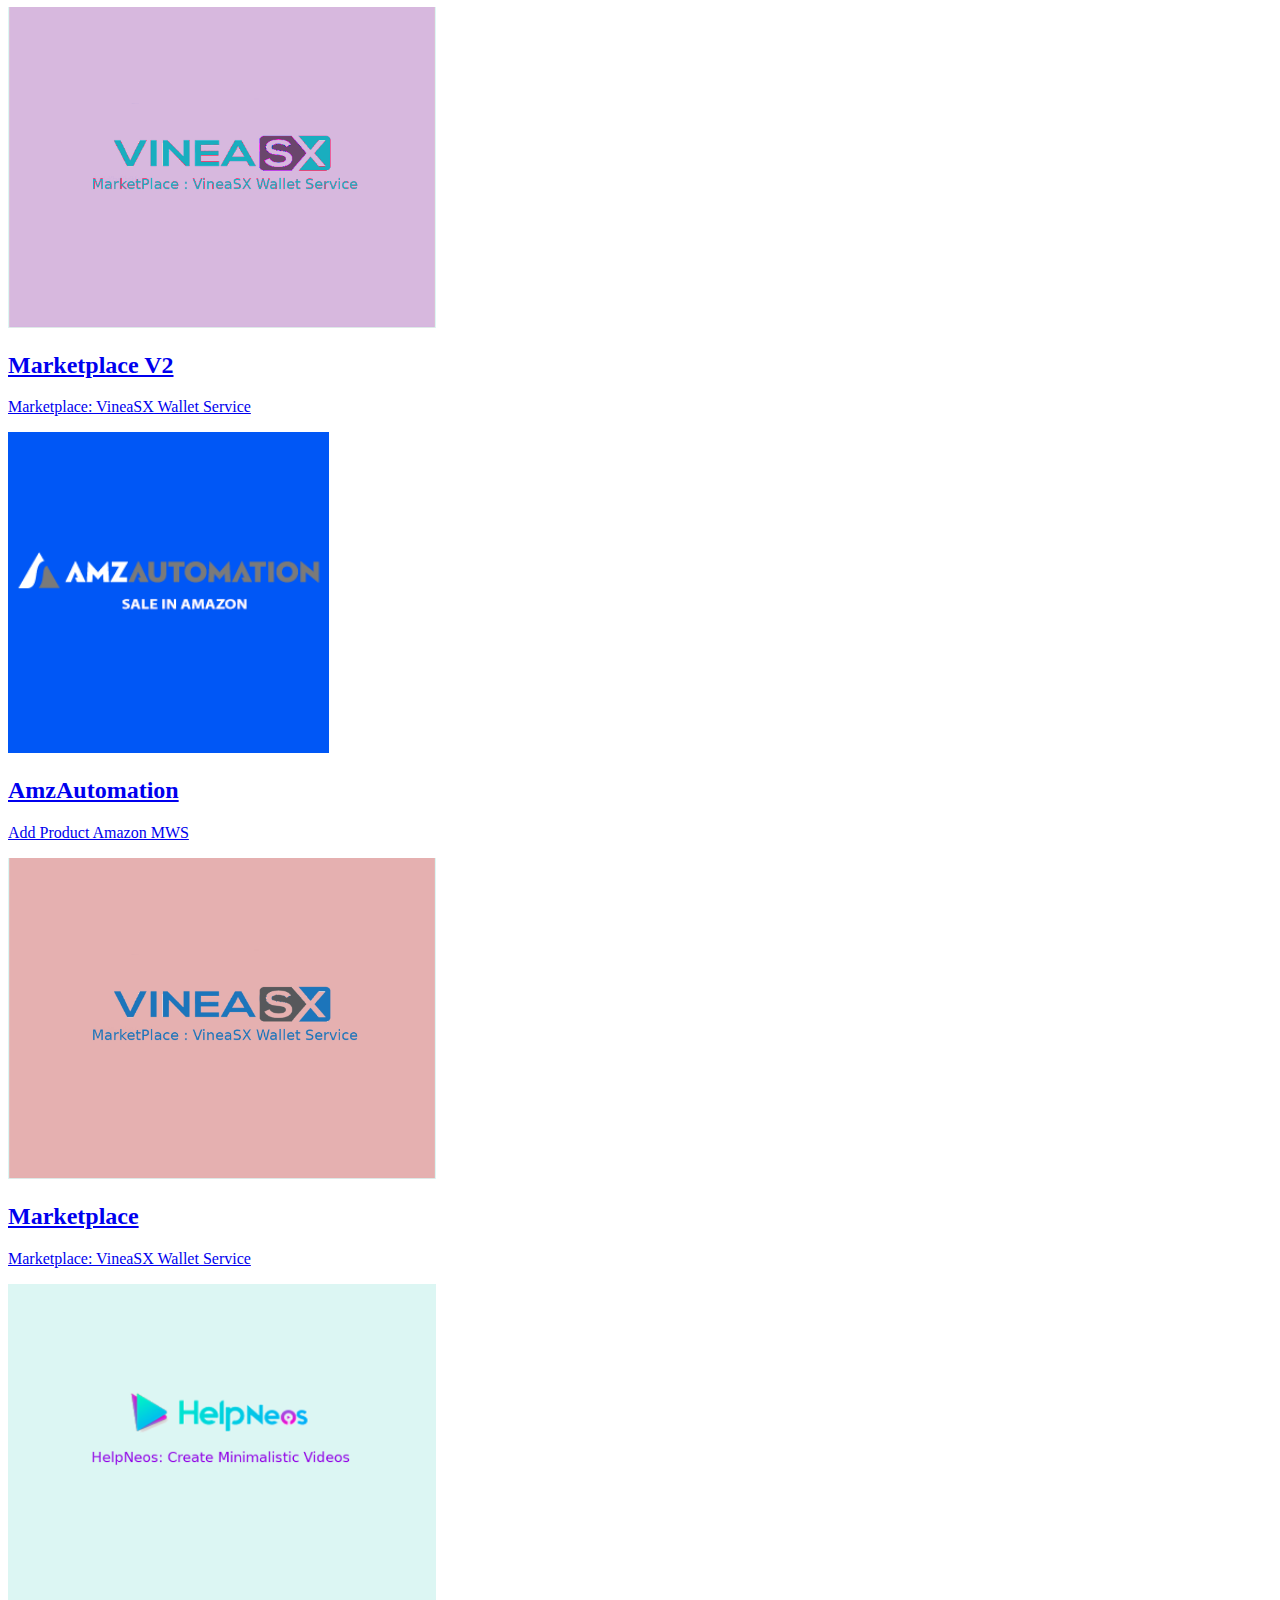
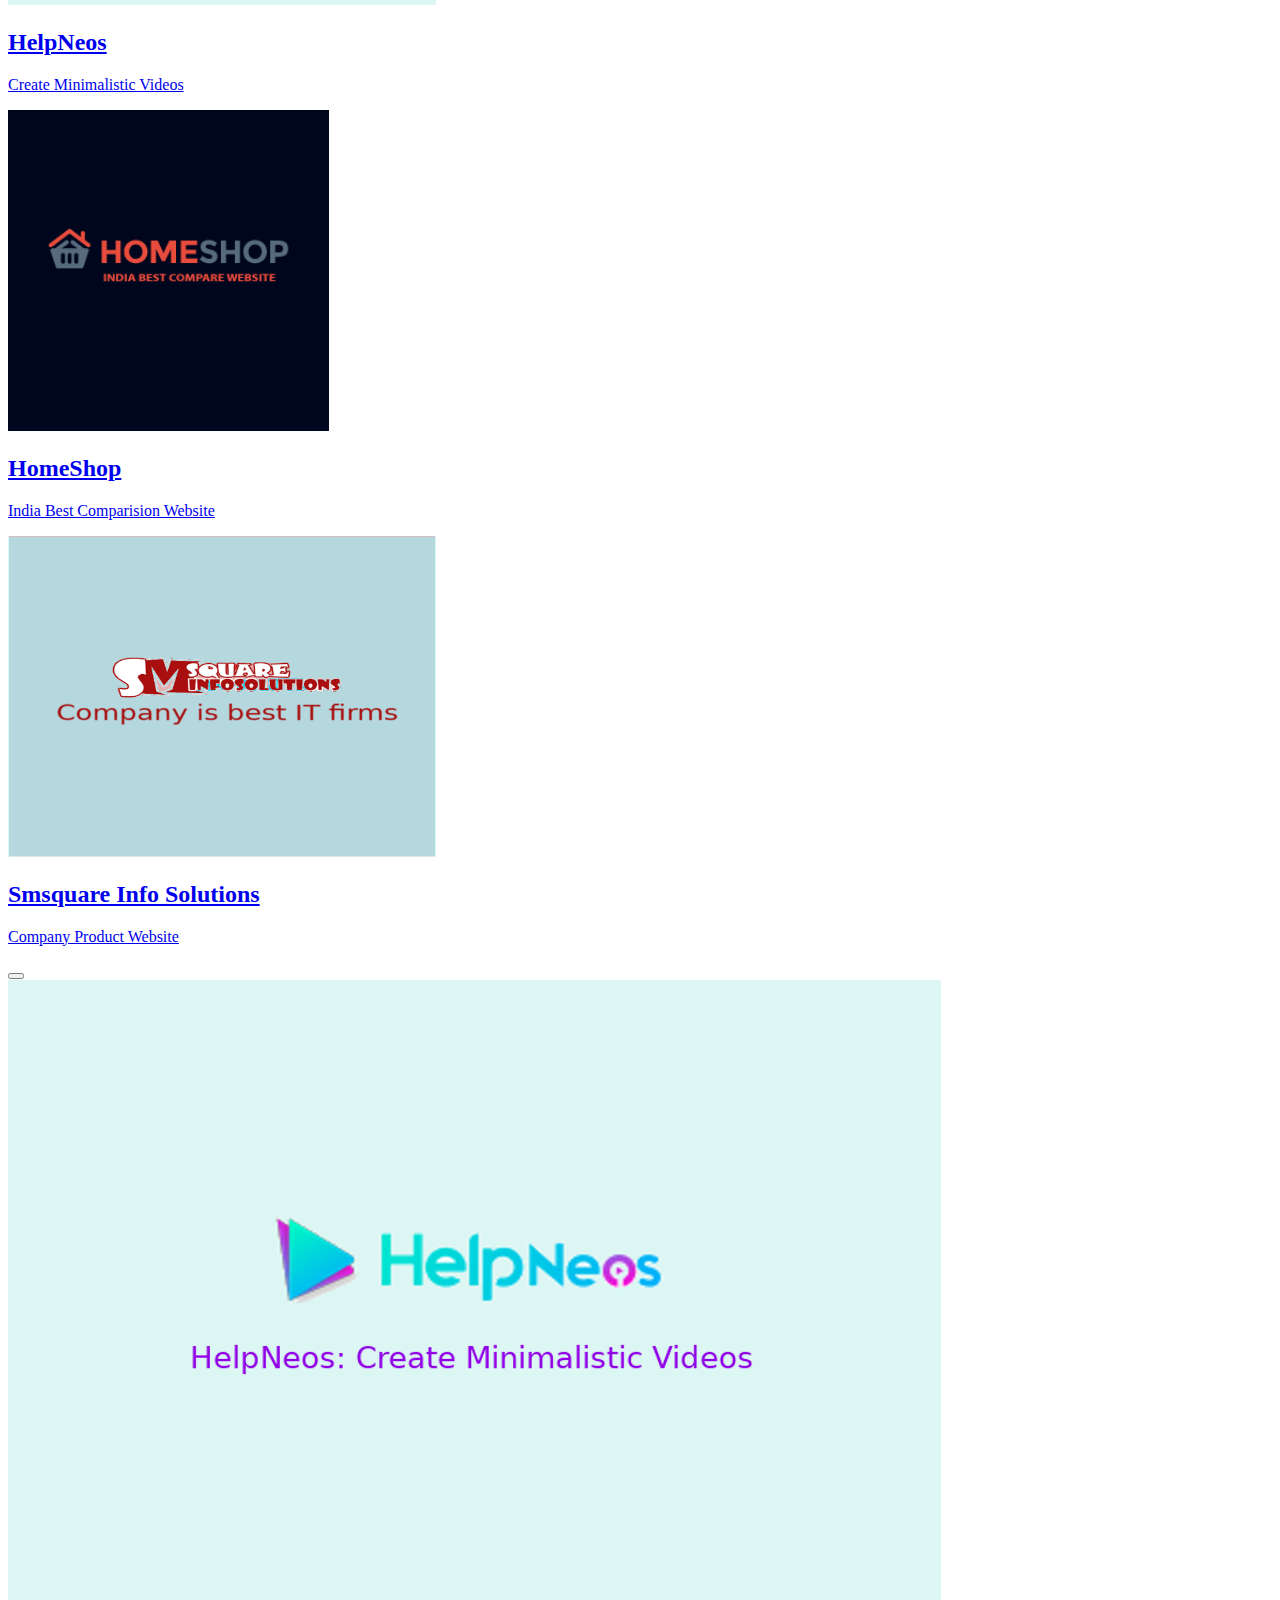
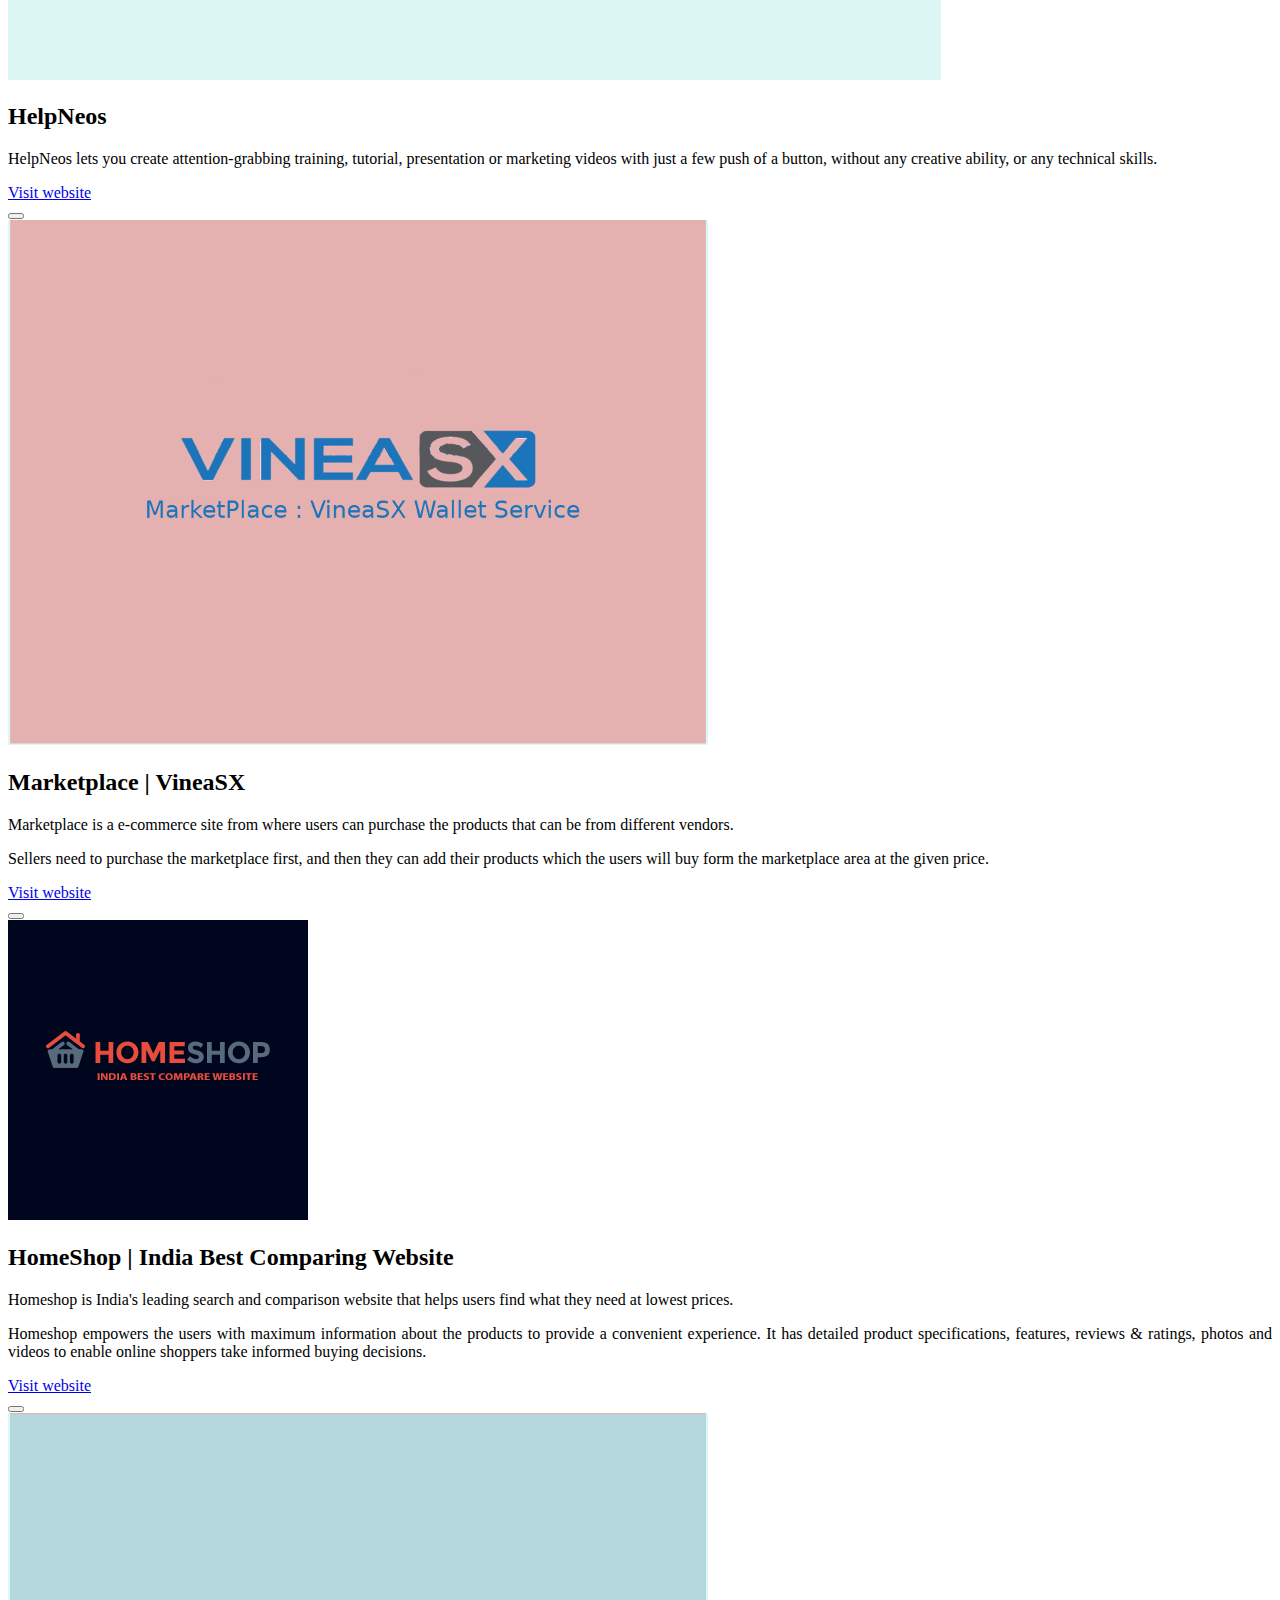
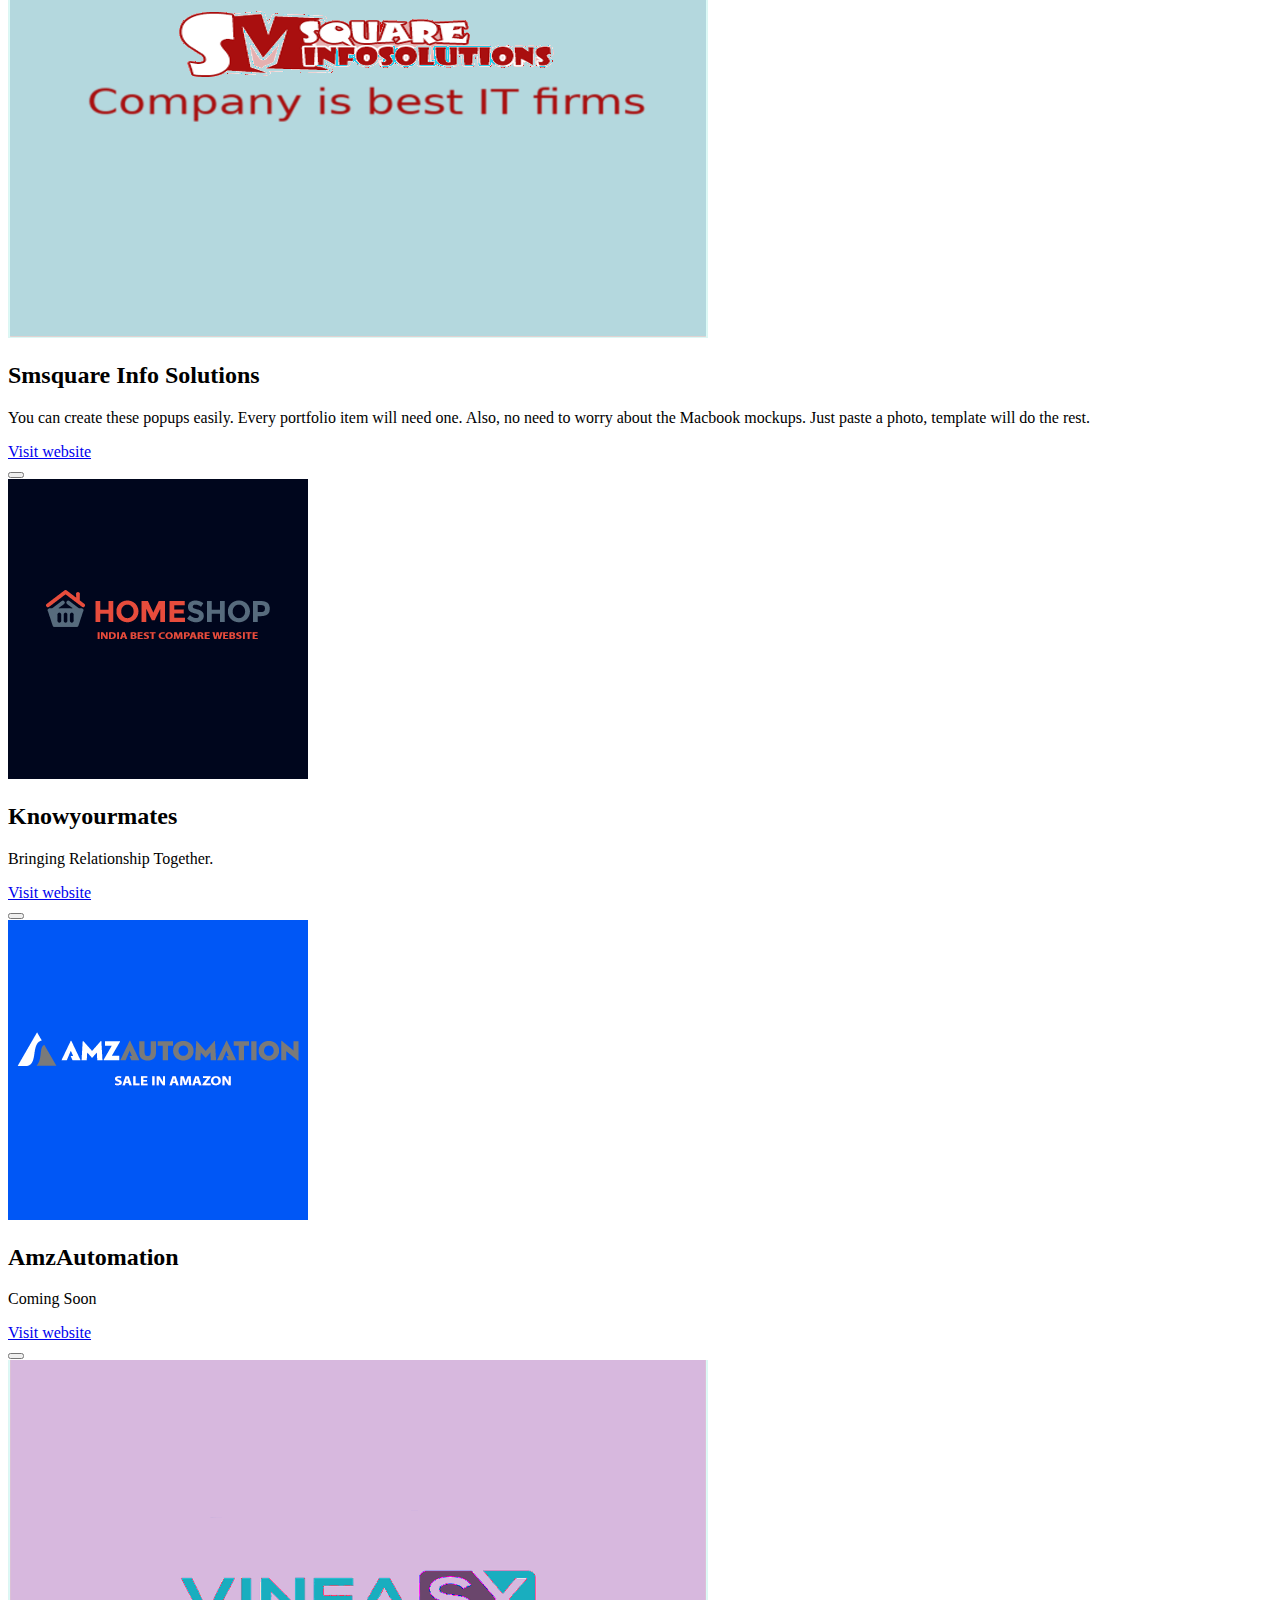
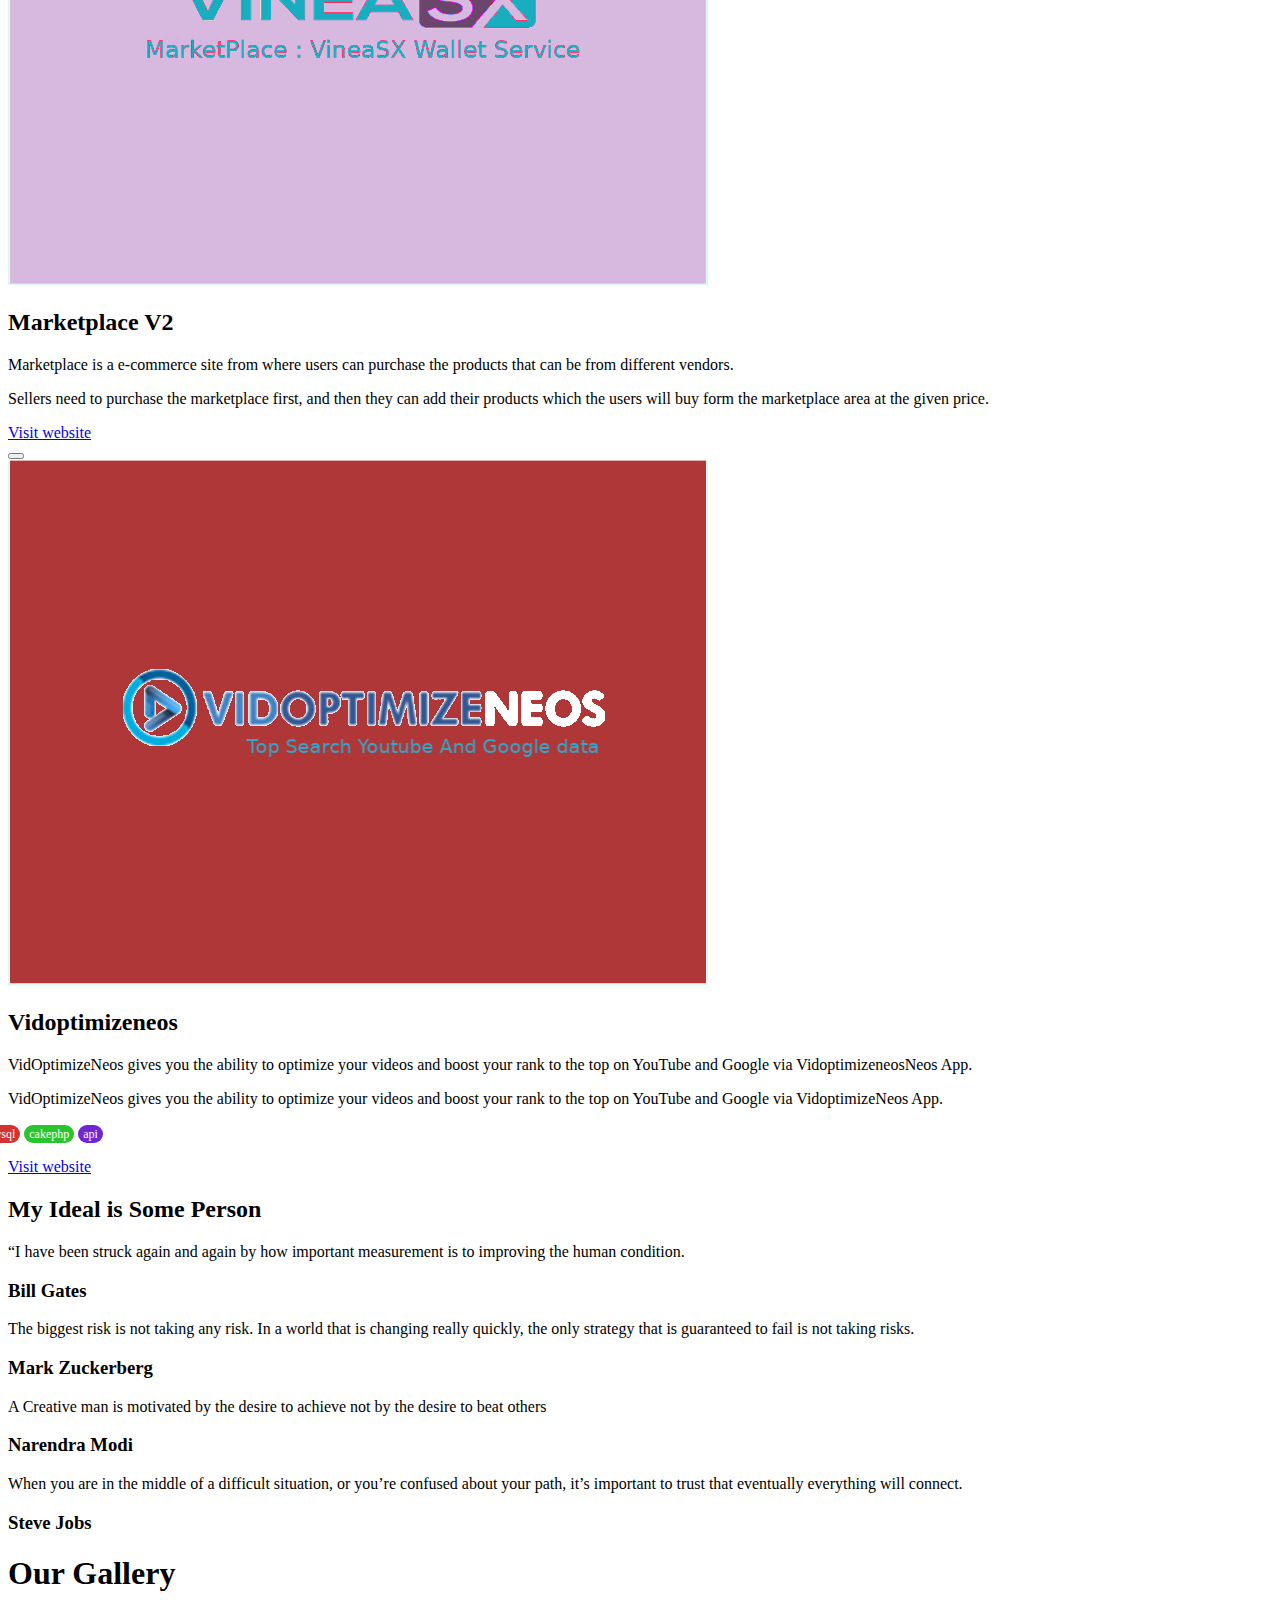
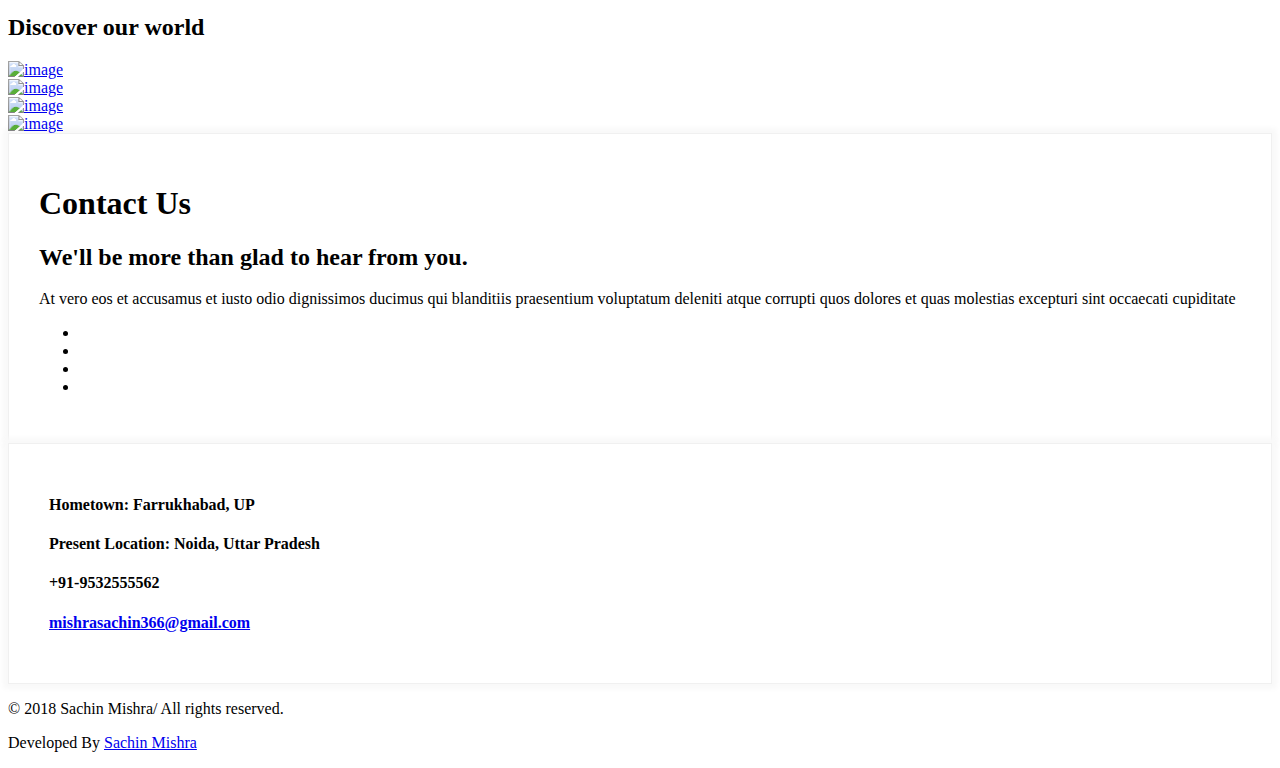
==== commit 97291f30: "update project" ====
--- a/index.html
+++ b/index.html
@@ -493,7 +493,8 @@
               <p style="text-align: justify" class="lead">VidOptimizeNeos gives you the ability to optimize your videos and boost your rank to the top on YouTube and Google via VidoptimizeNeos App.</p>
               <div class="tags" style="margin-left: -8%;">
                 <ul class="tag-list">
-                  <li class="tag black">php</li>
+                  <li class="tag pink">Php</li>
+                  <li class="tag black">Mysql</li>
                   <li class="tag pink">cakephp</li>
                   <li class="tag red">api</li>
                 </ul>
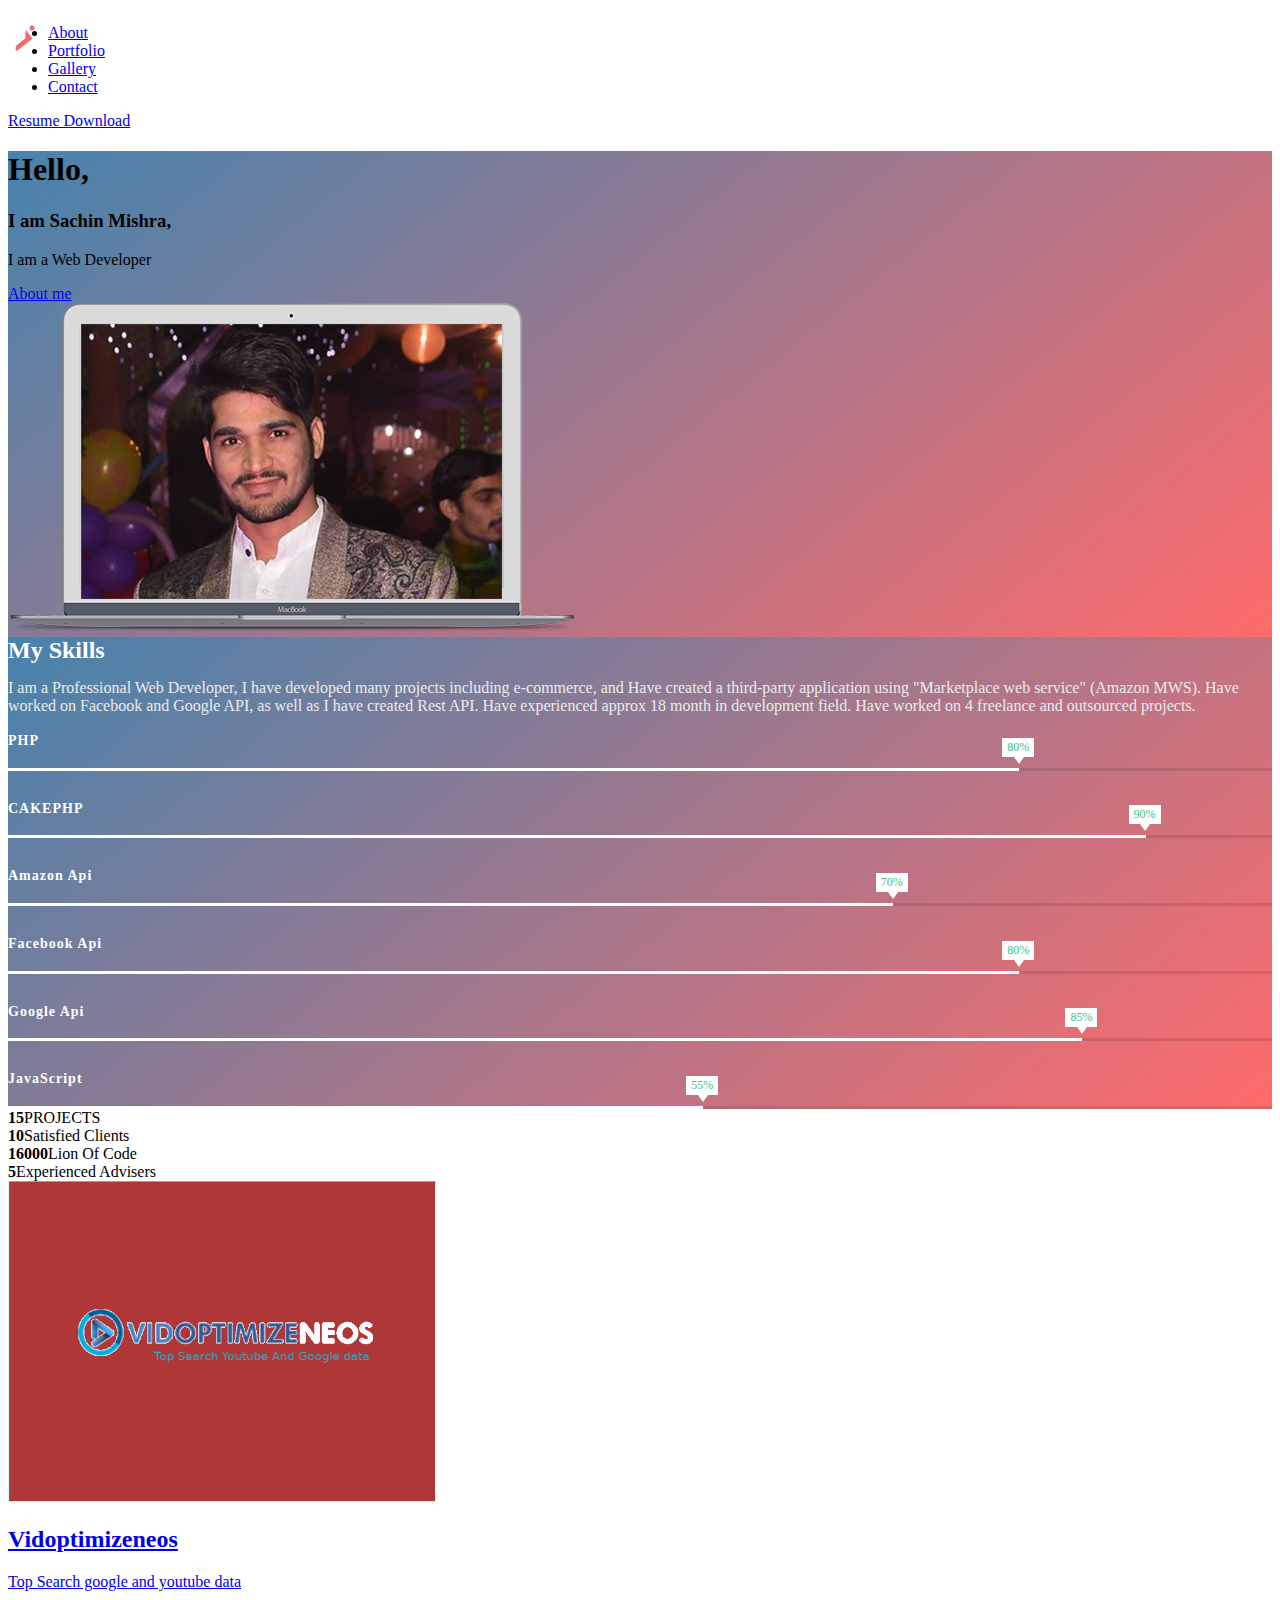
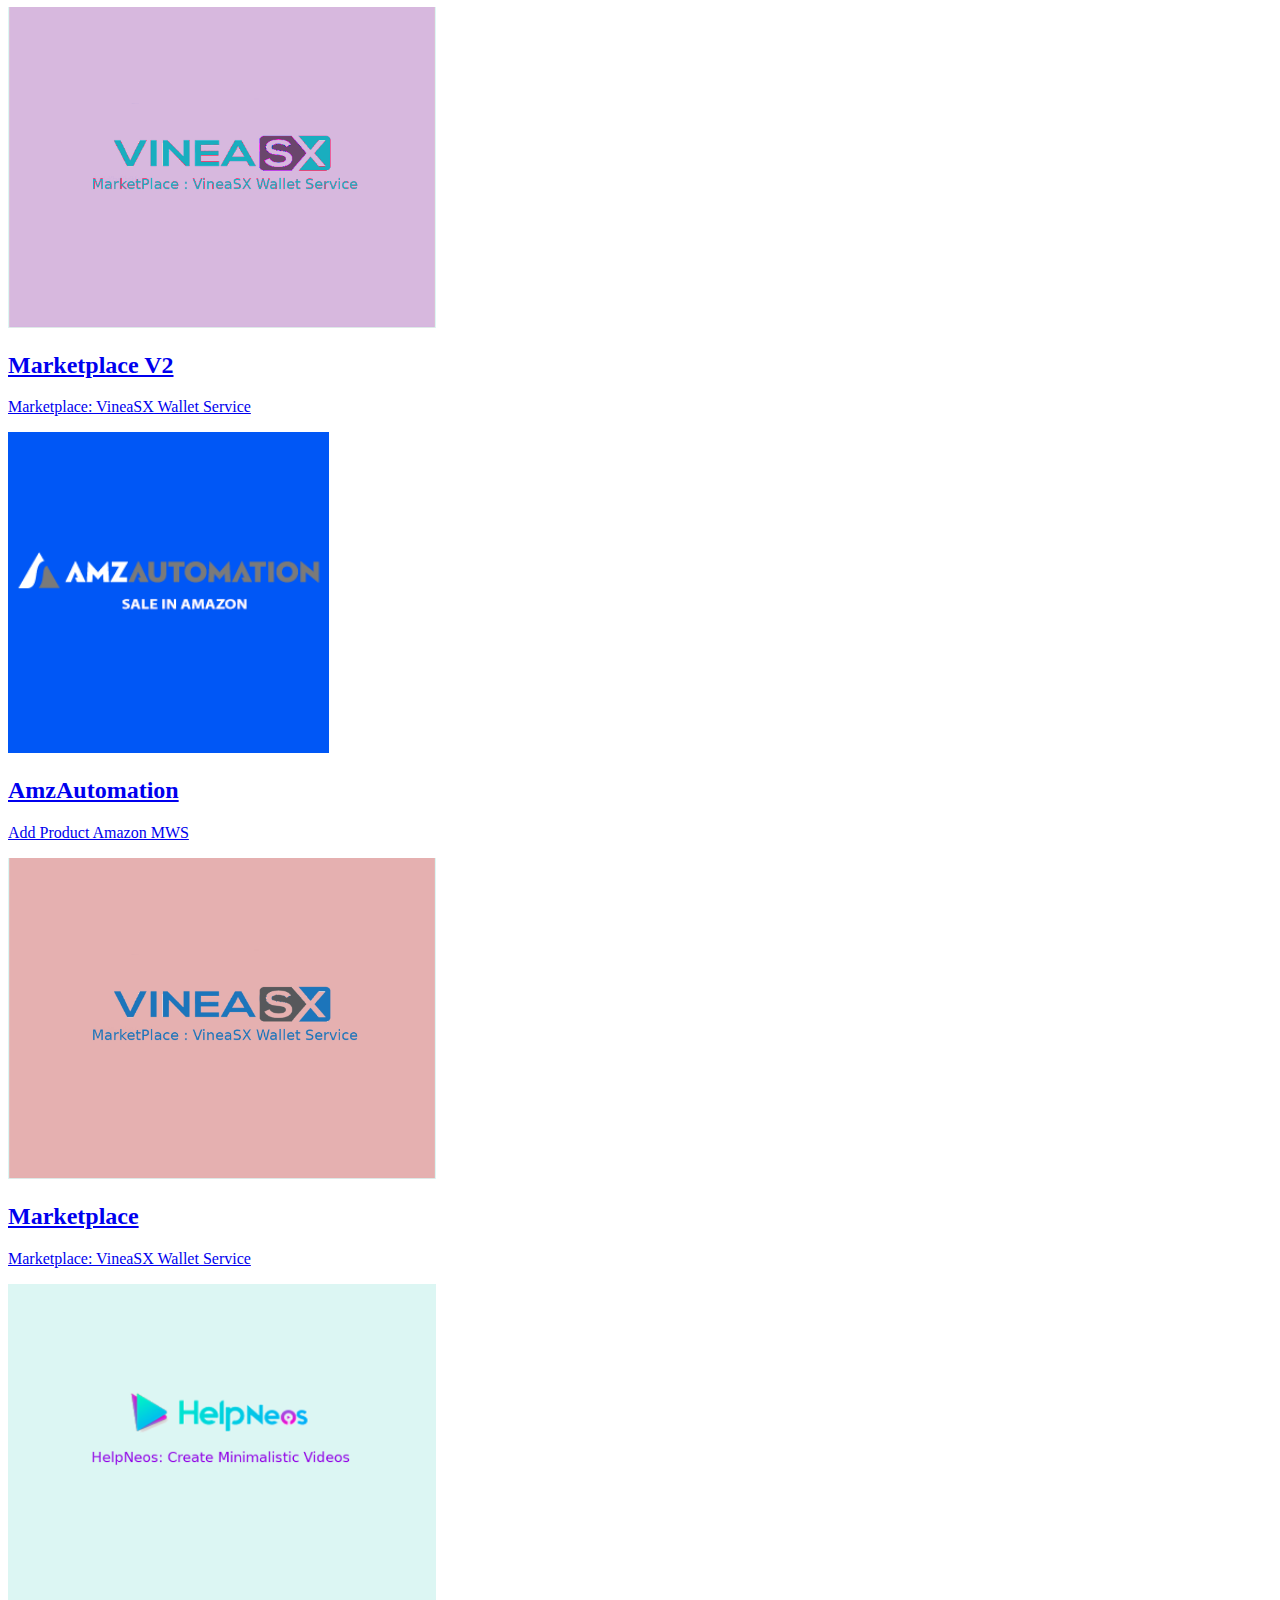
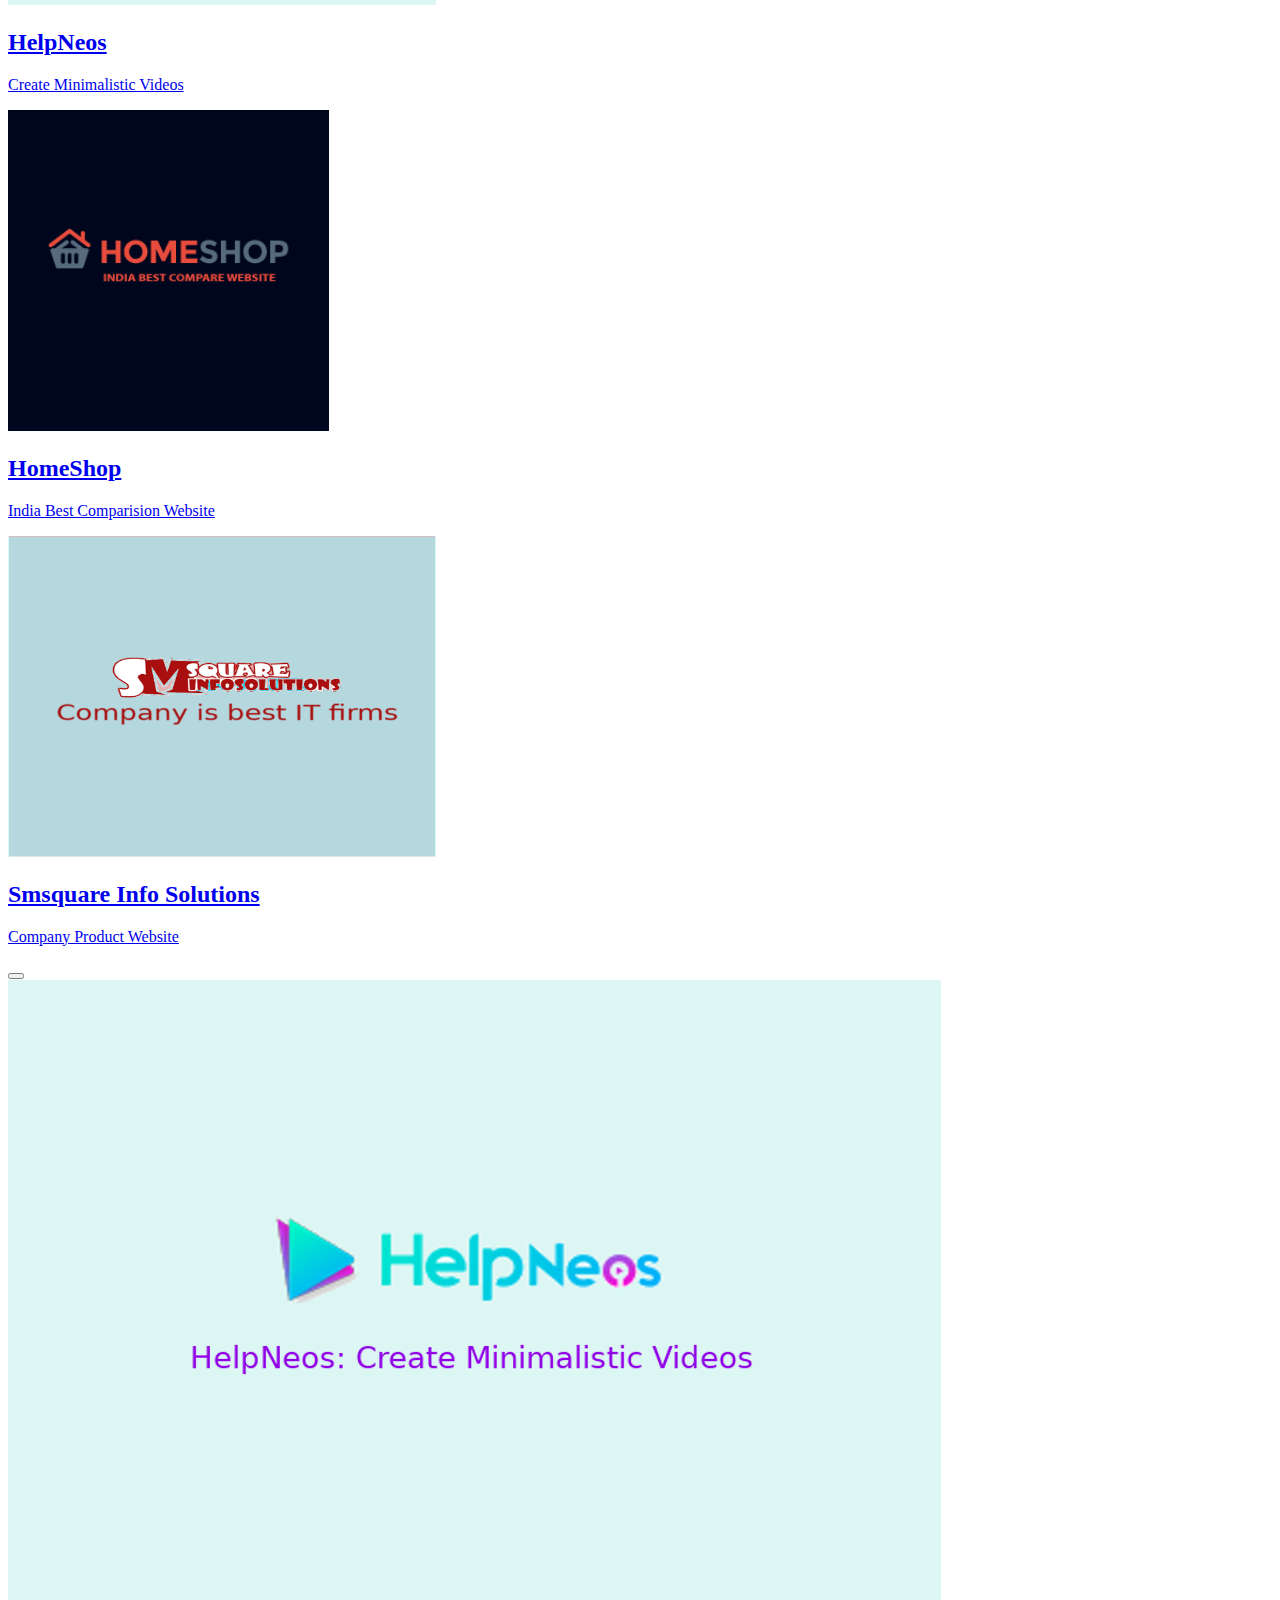
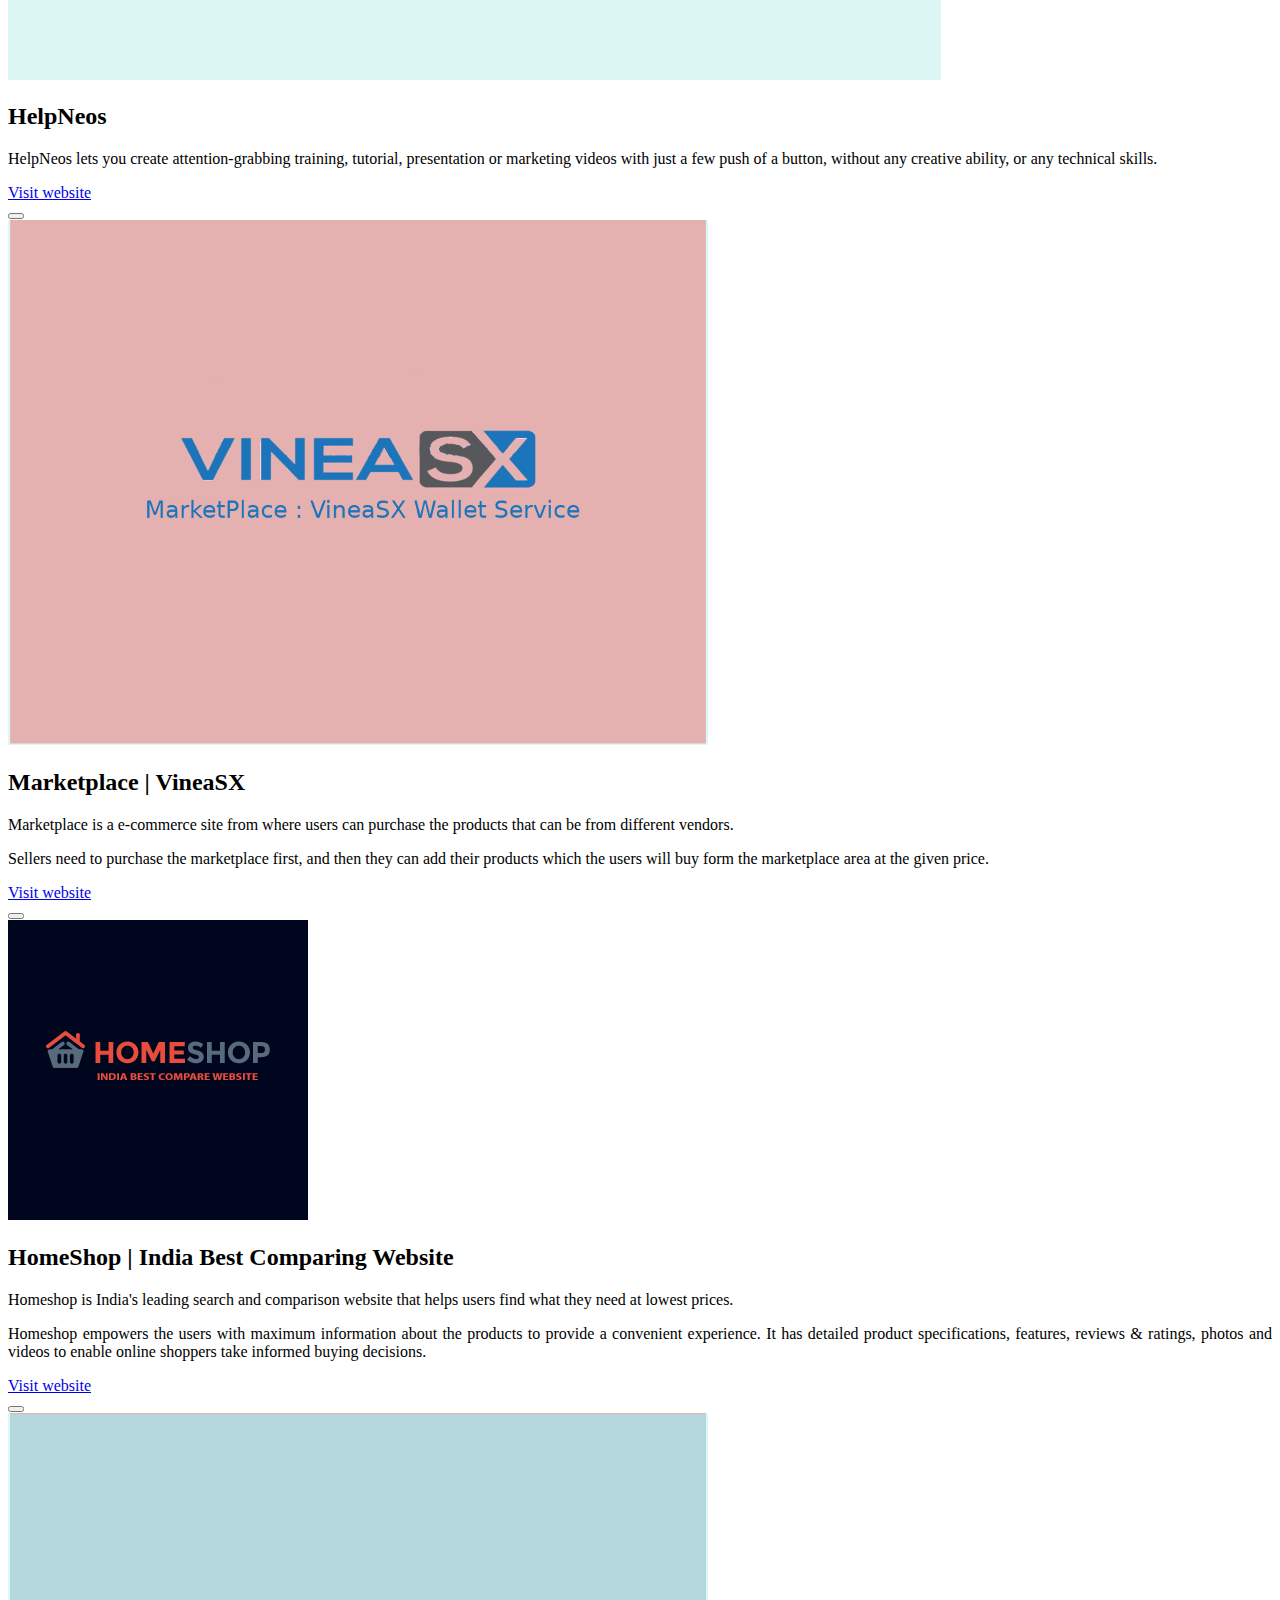
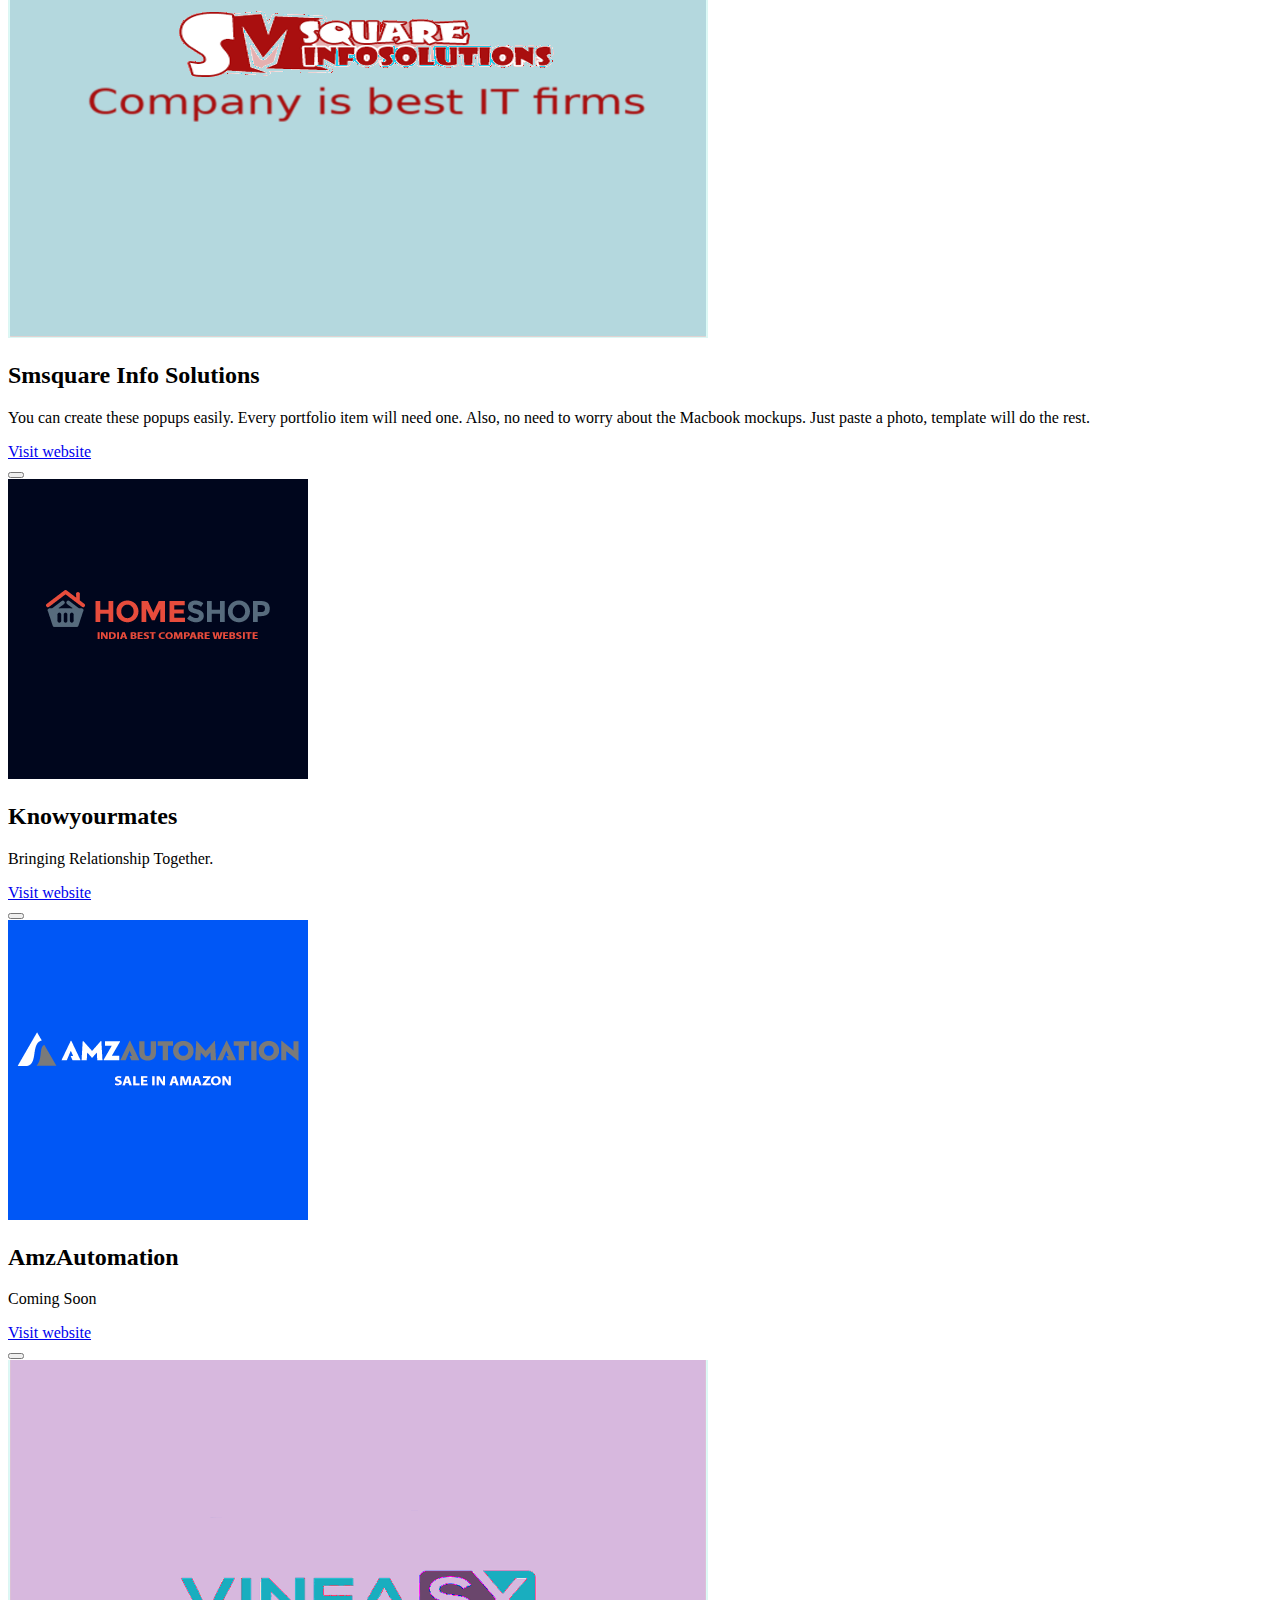
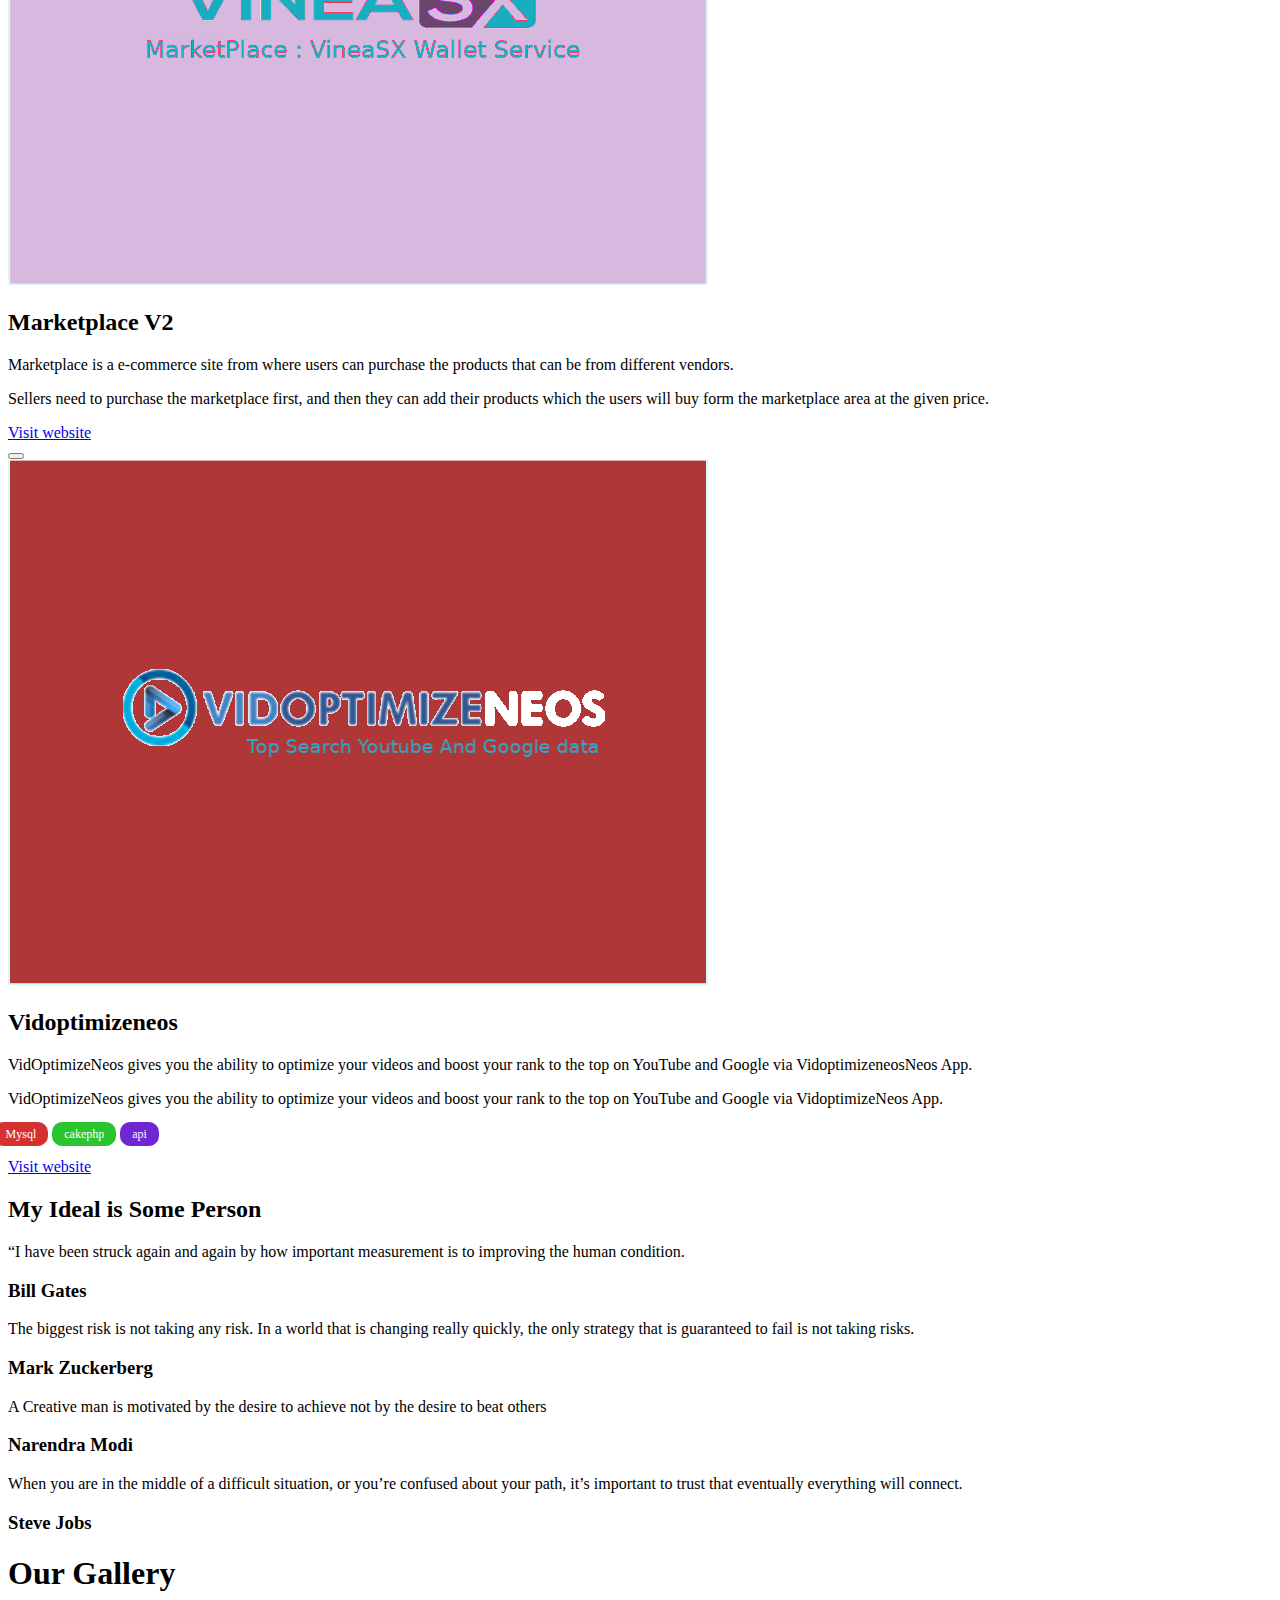
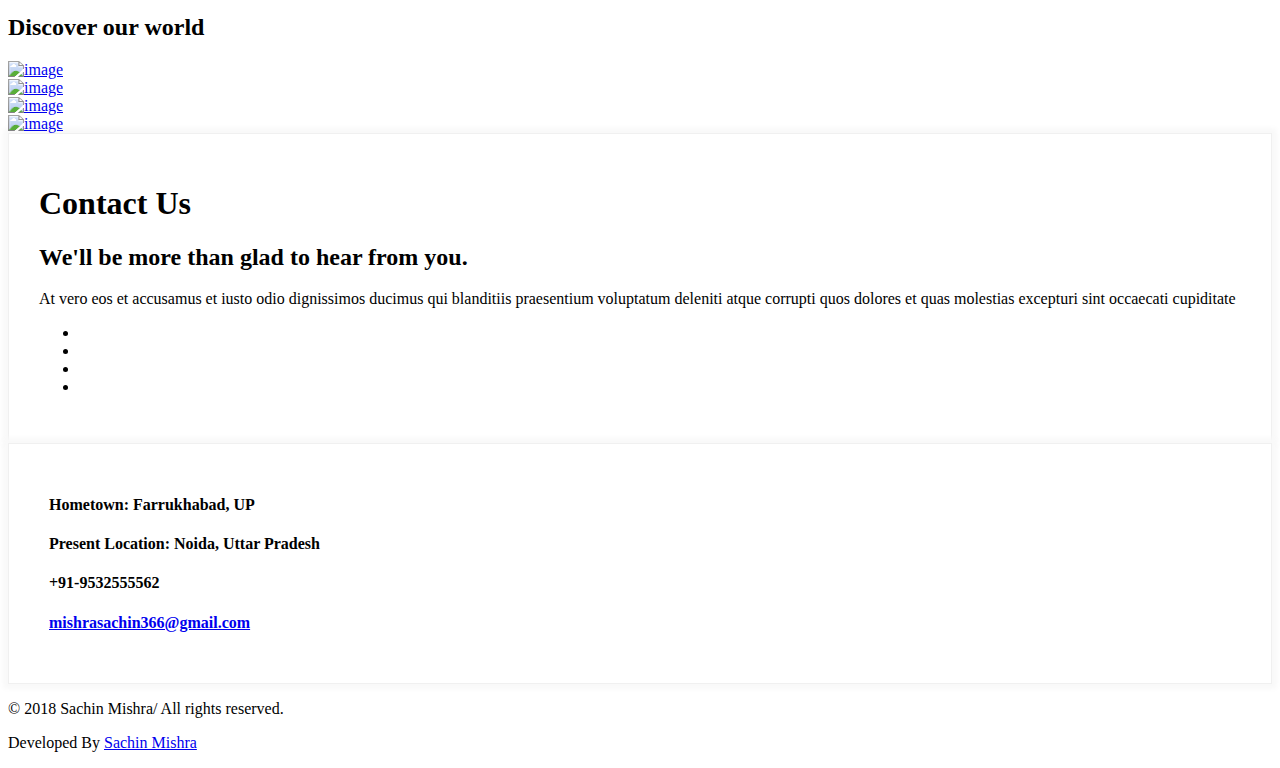
==== commit f43242b0: "update project" ====
--- a/index.html
+++ b/index.html
@@ -32,7 +32,7 @@
     li.tag.pink {
       display: inline;
       background: #2ac52e;
-      padding: 2px 5px;
+      padding: 5px 12px;
       font-size: 12px;
       color: white;
       border-radius: 10px;
@@ -41,7 +41,7 @@
     li.tag.red {
       display: inline;
       background: #7026d2;
-      padding: 2px 5px;
+      padding: 5px 12px;
       font-size: 12px;
       color: white;
       border-radius: 10px;
@@ -50,7 +50,7 @@
     li.tag.black {
       display: inline;
       background: #d63131;
-      padding: 2px 5px;
+      padding: 5px 12px;
       font-size: 12px;
       color: white;
       border-radius: 10px;
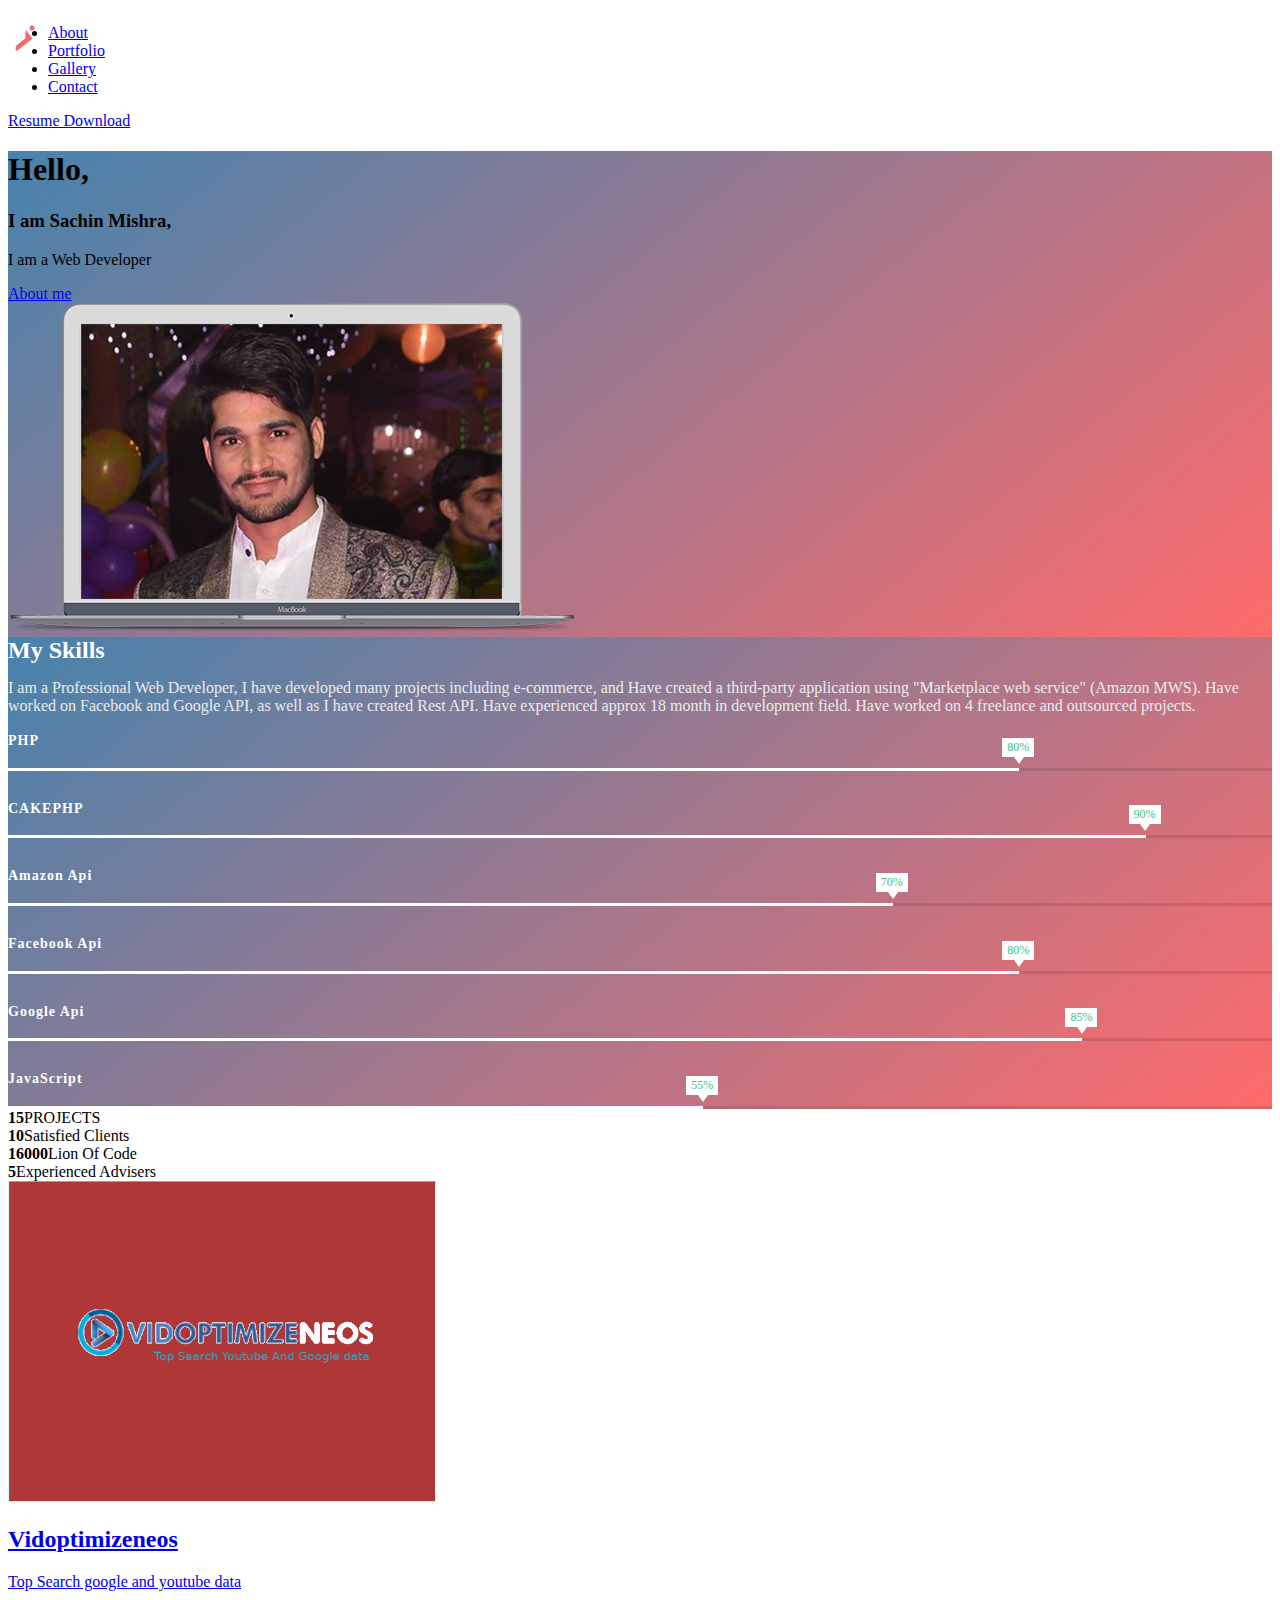
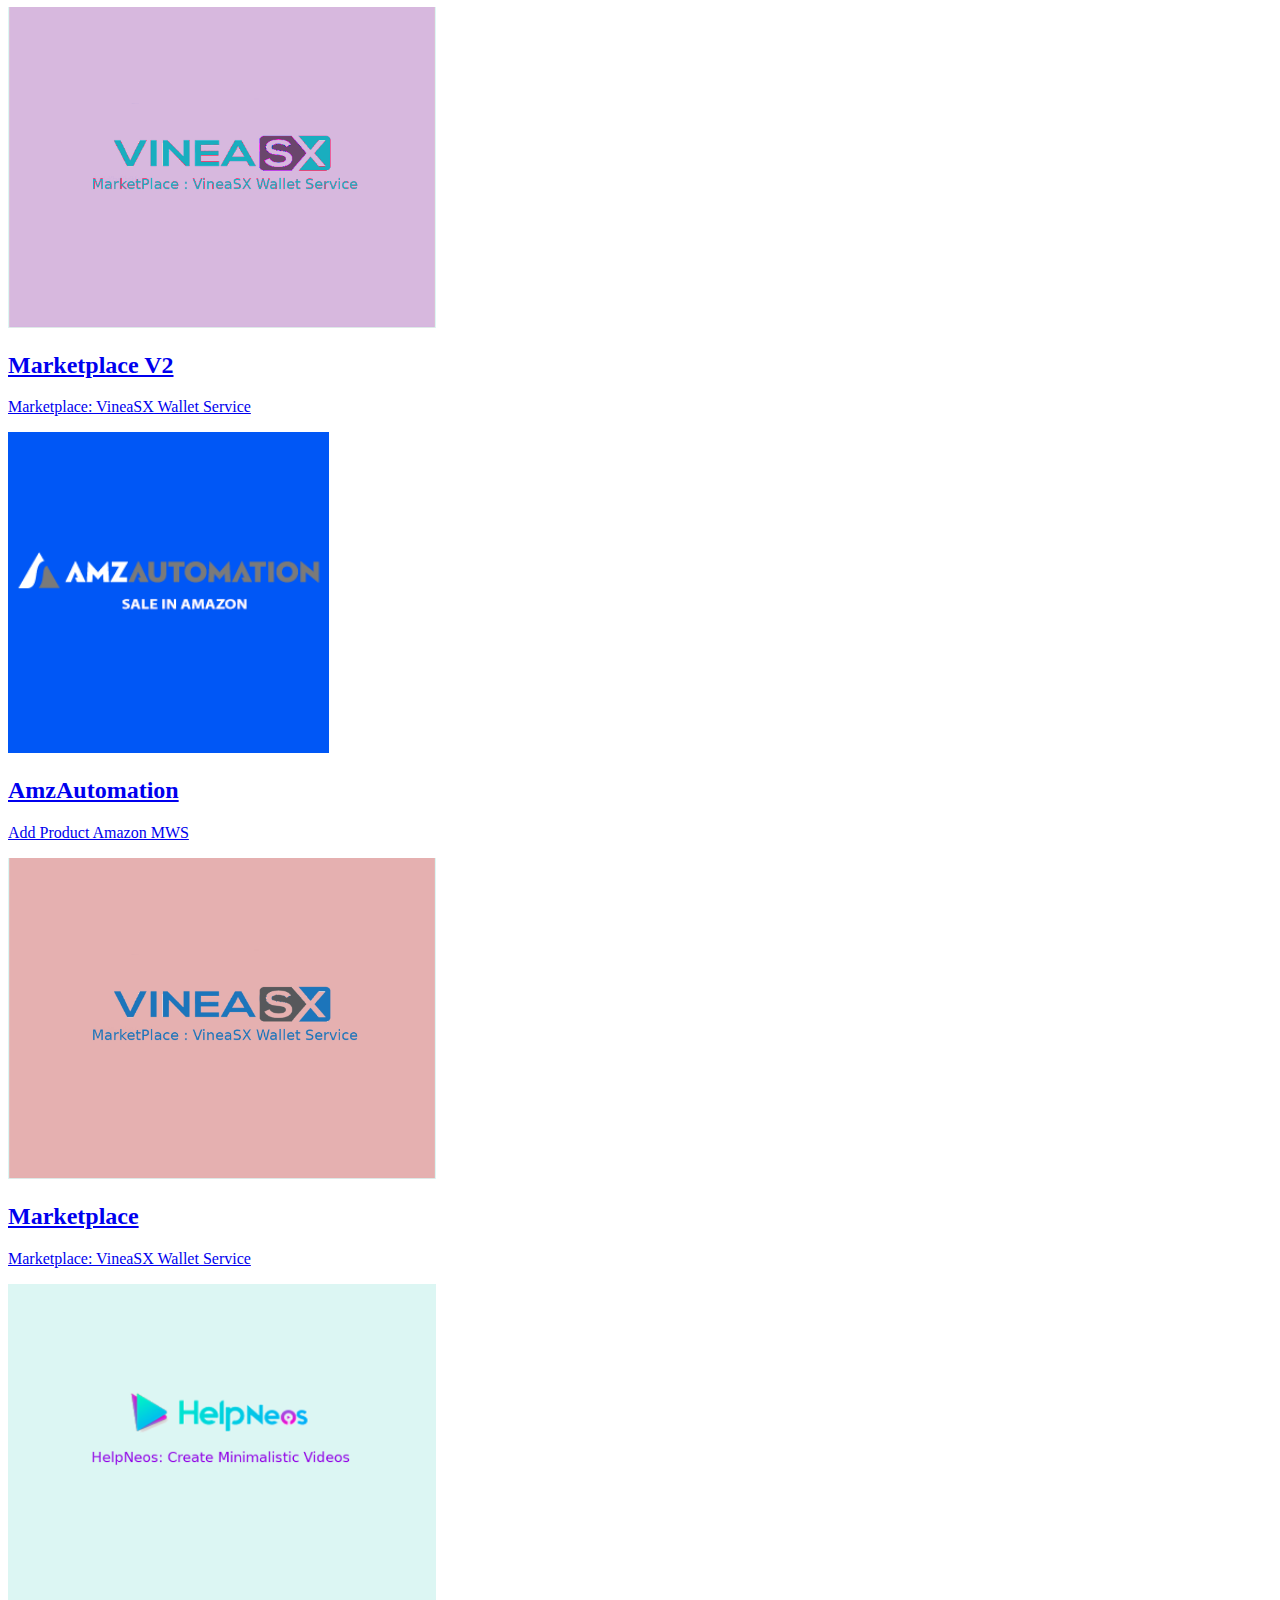
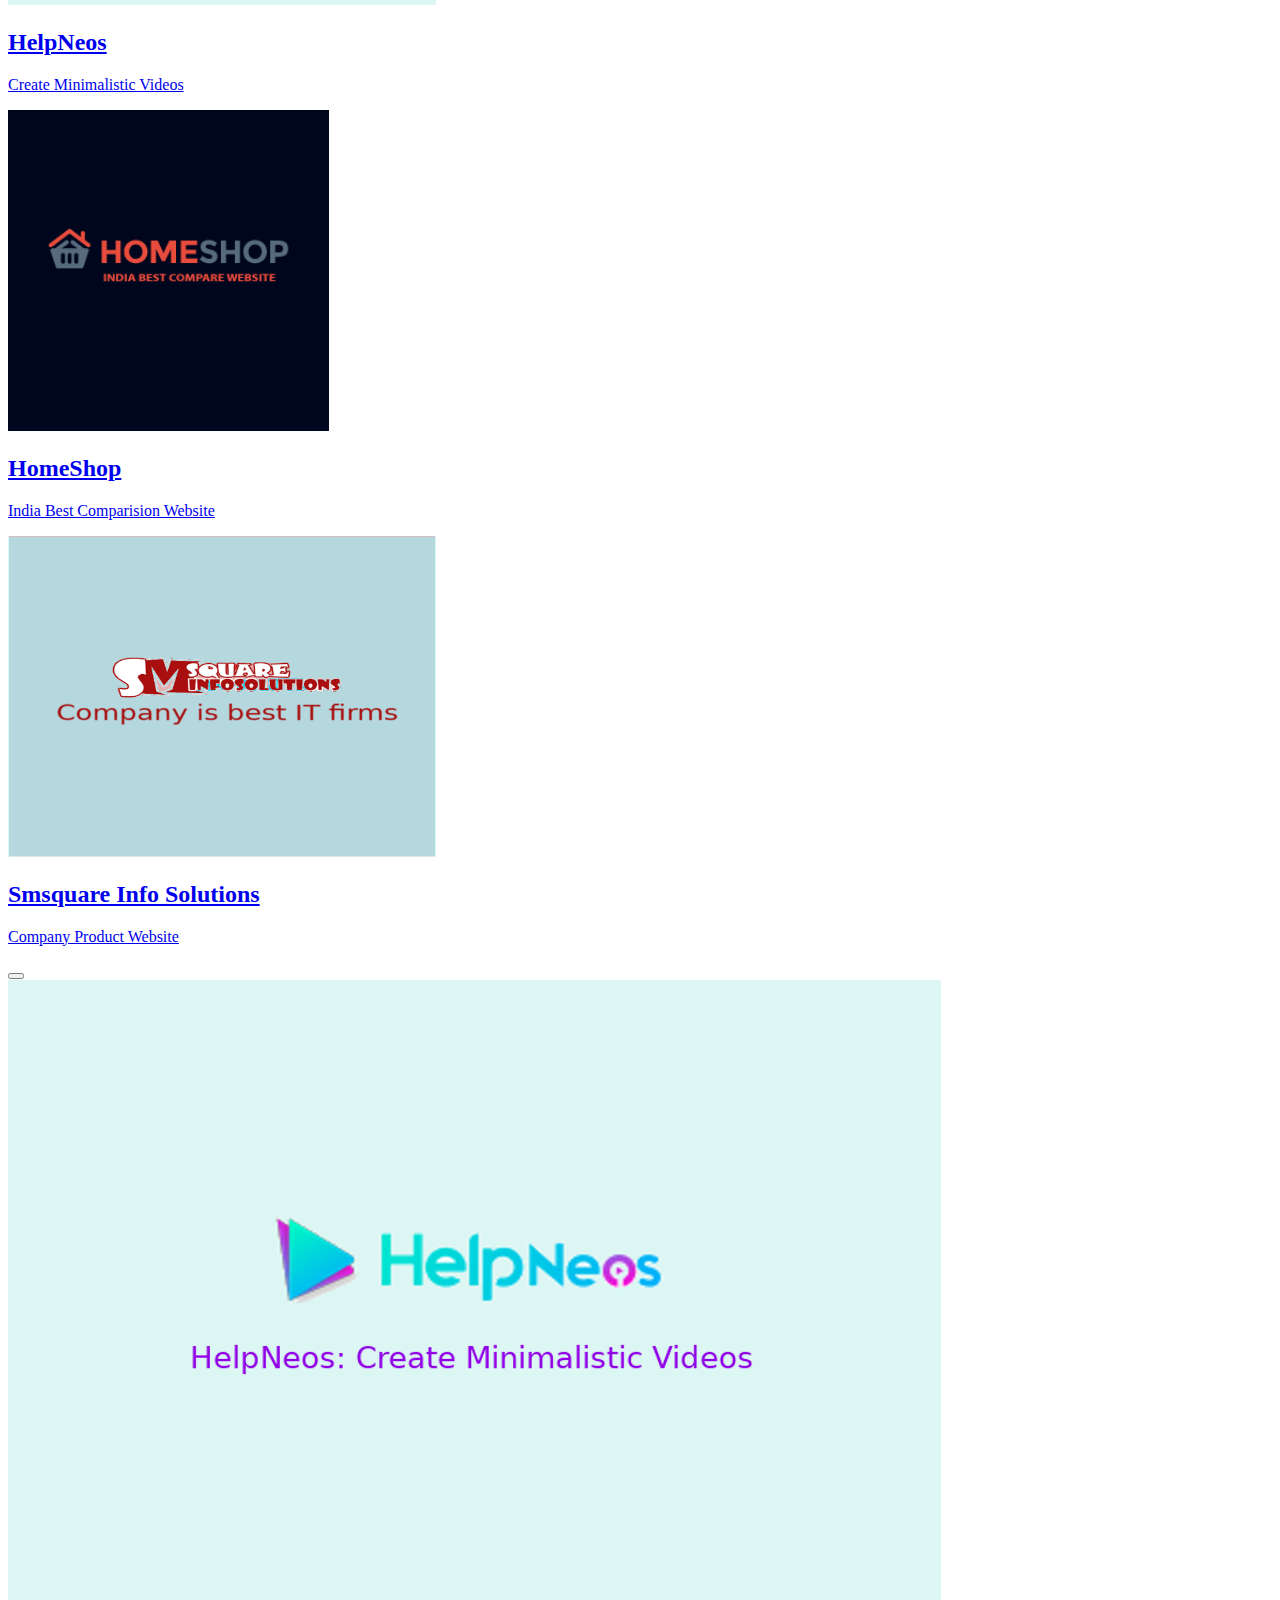
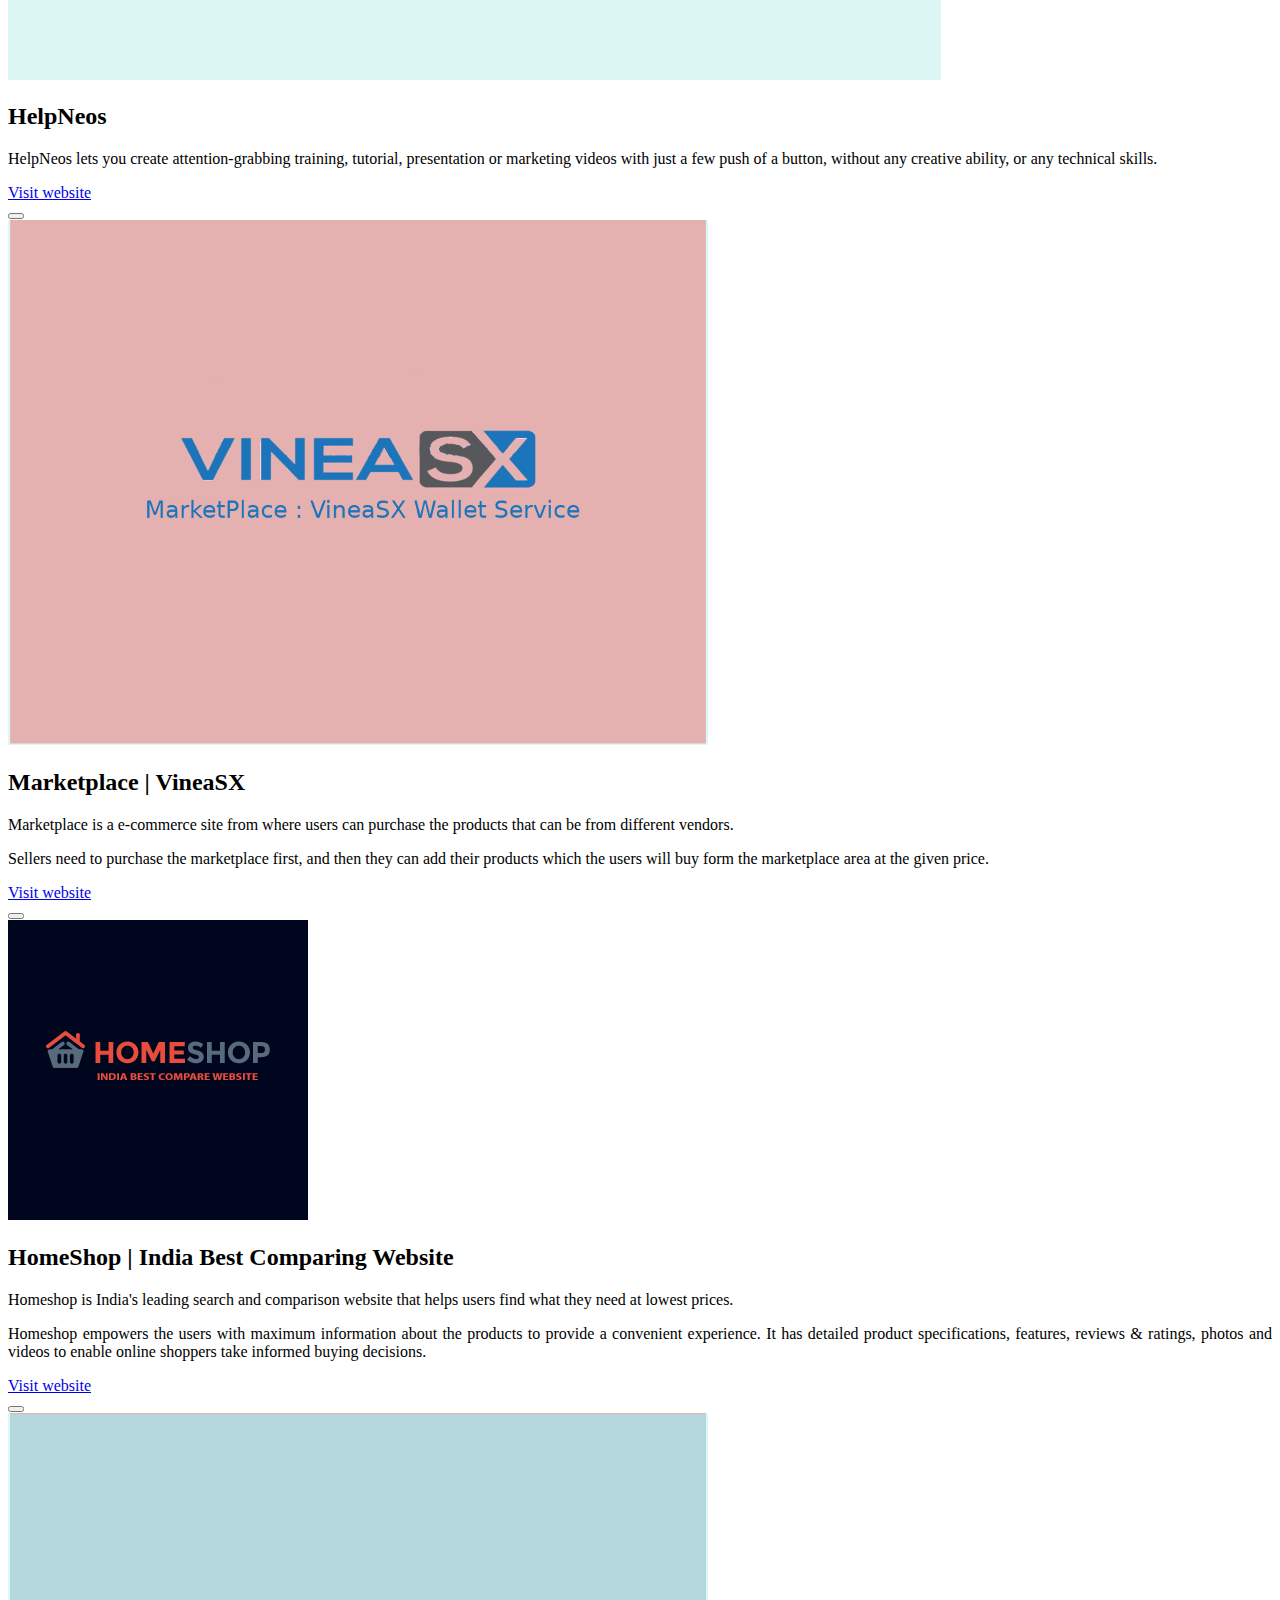
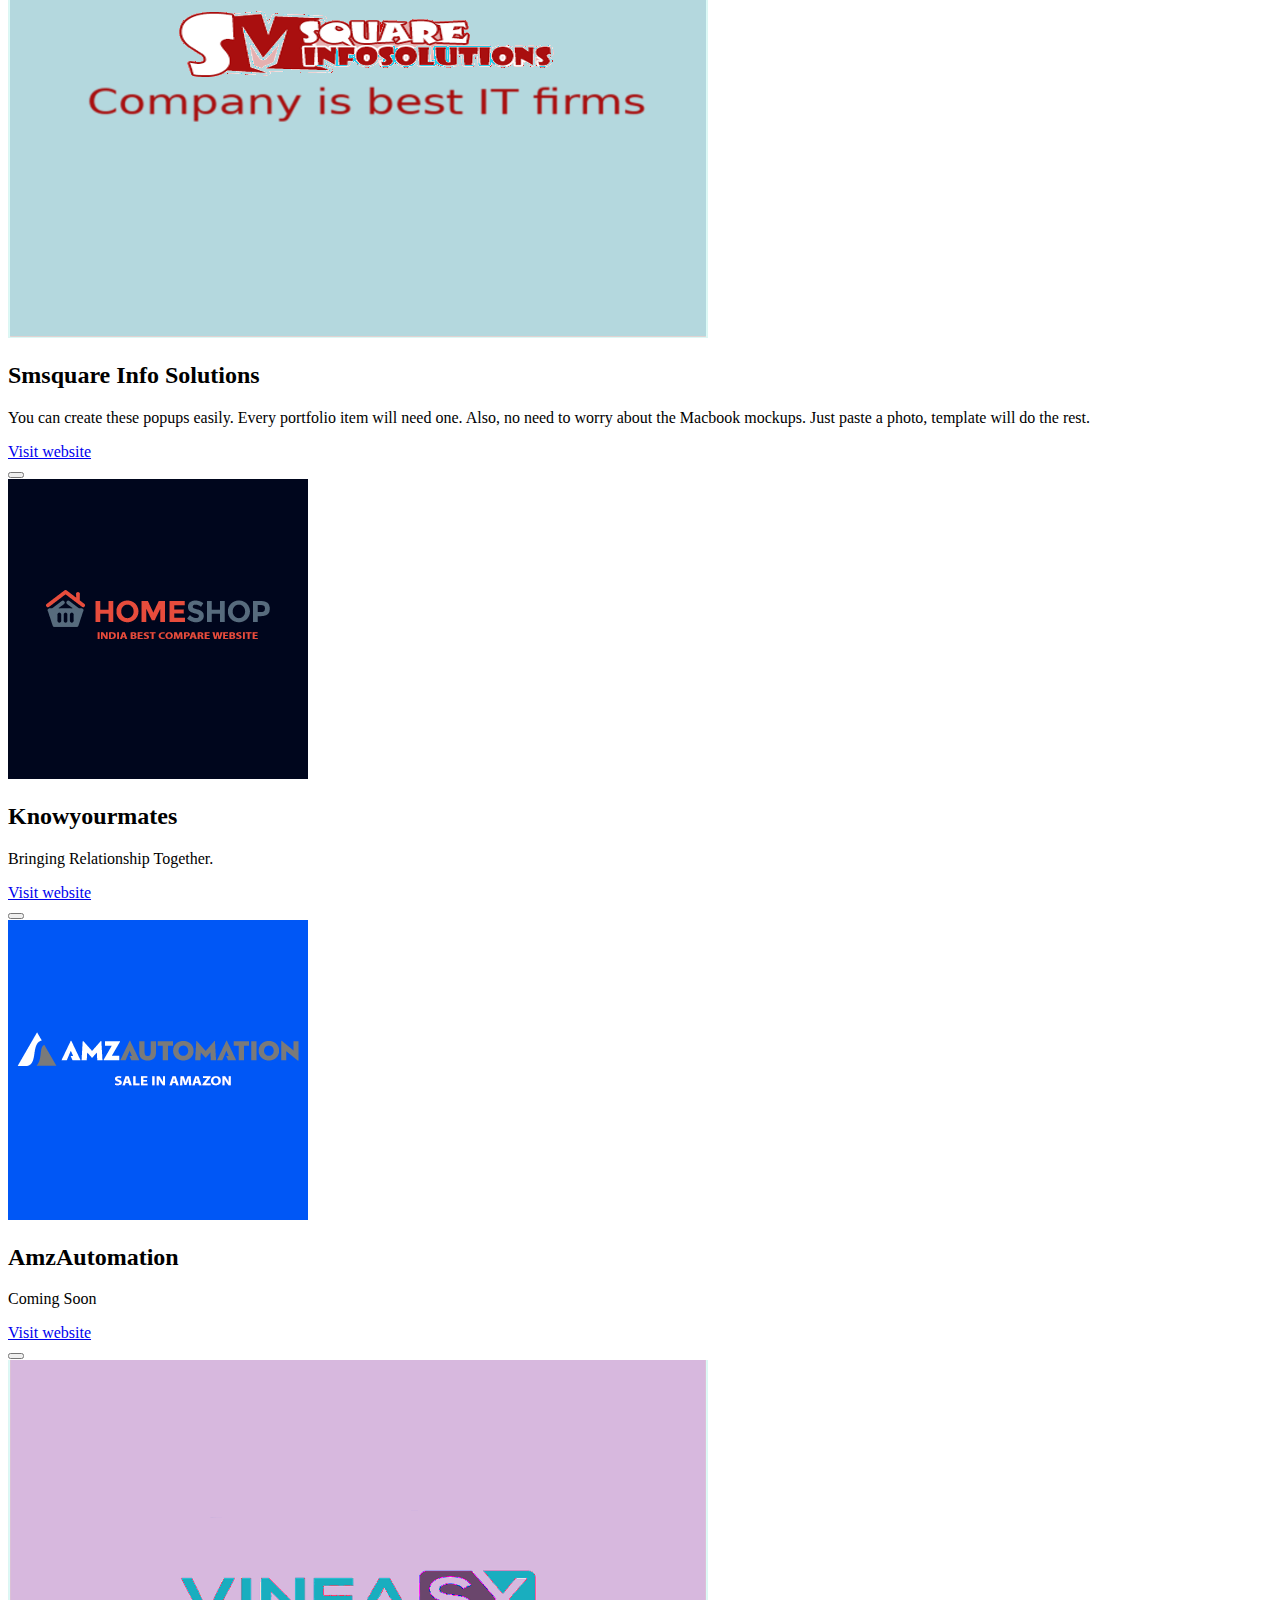
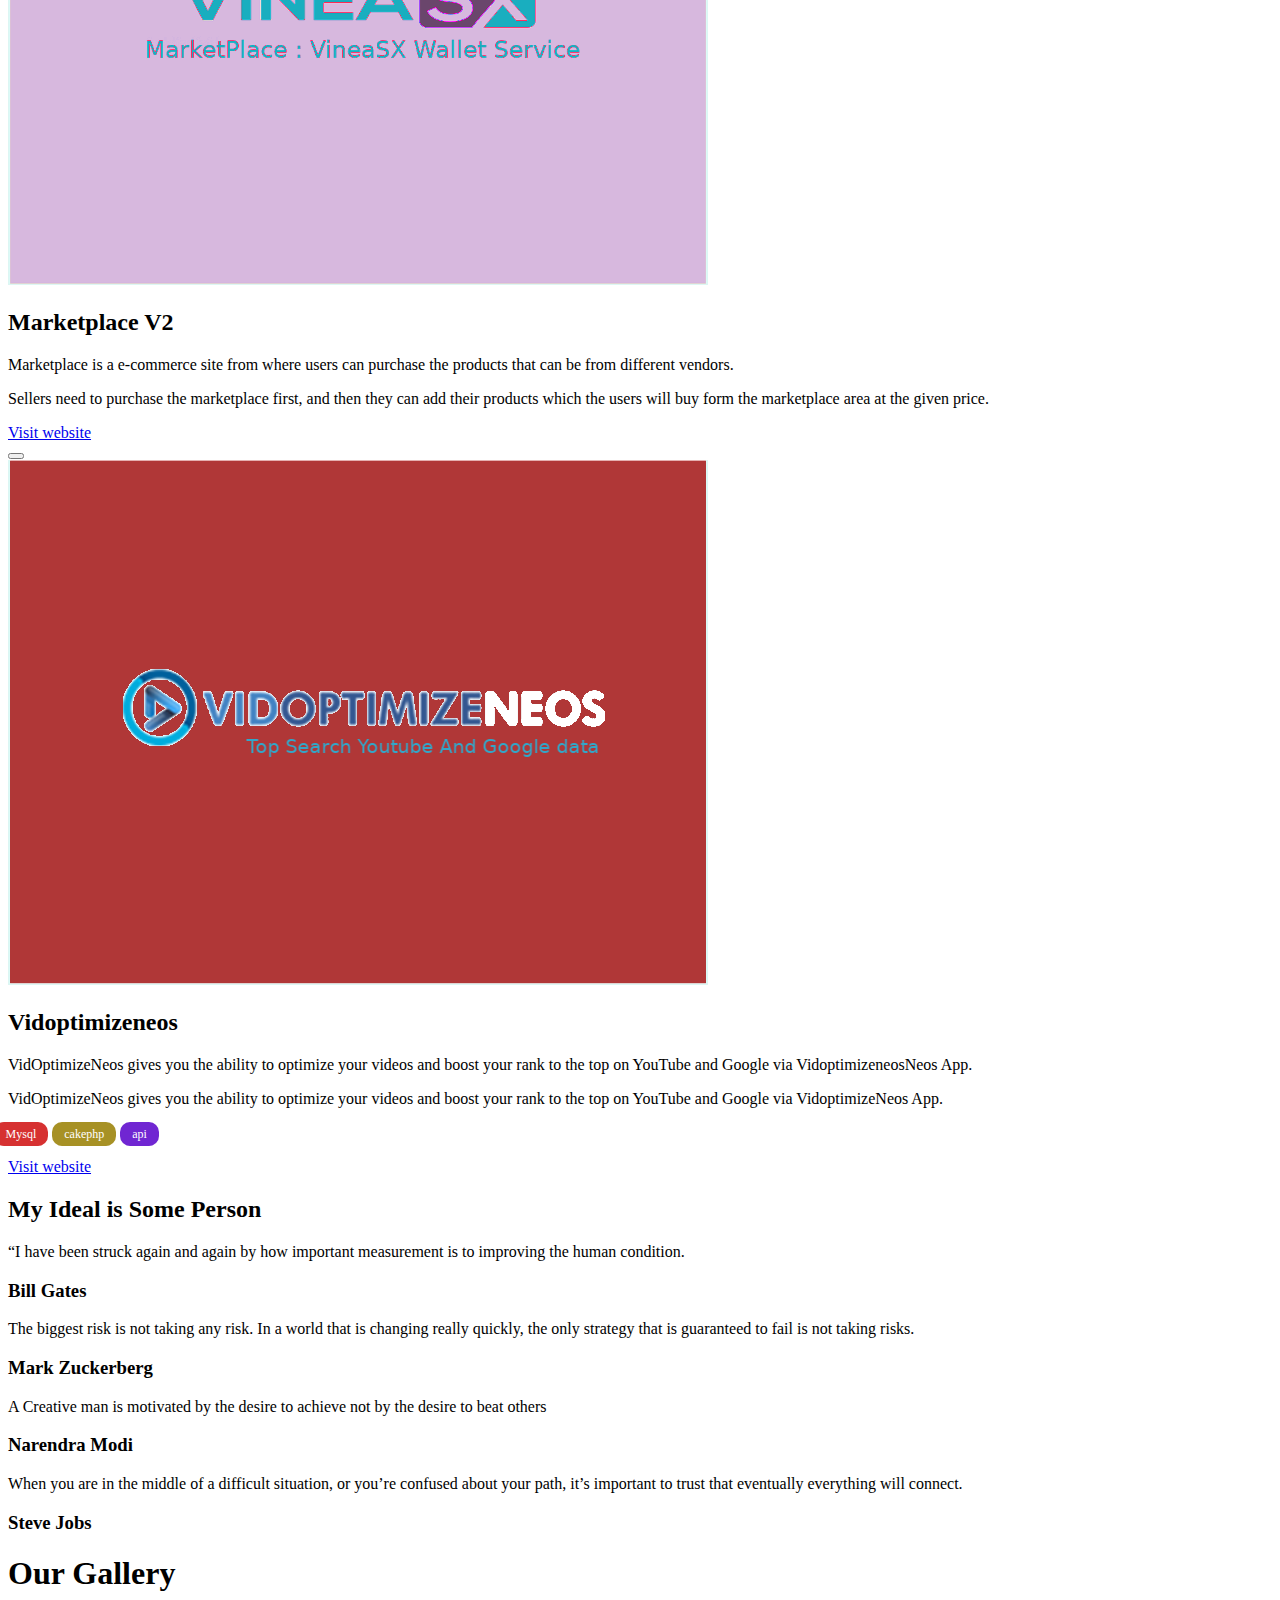
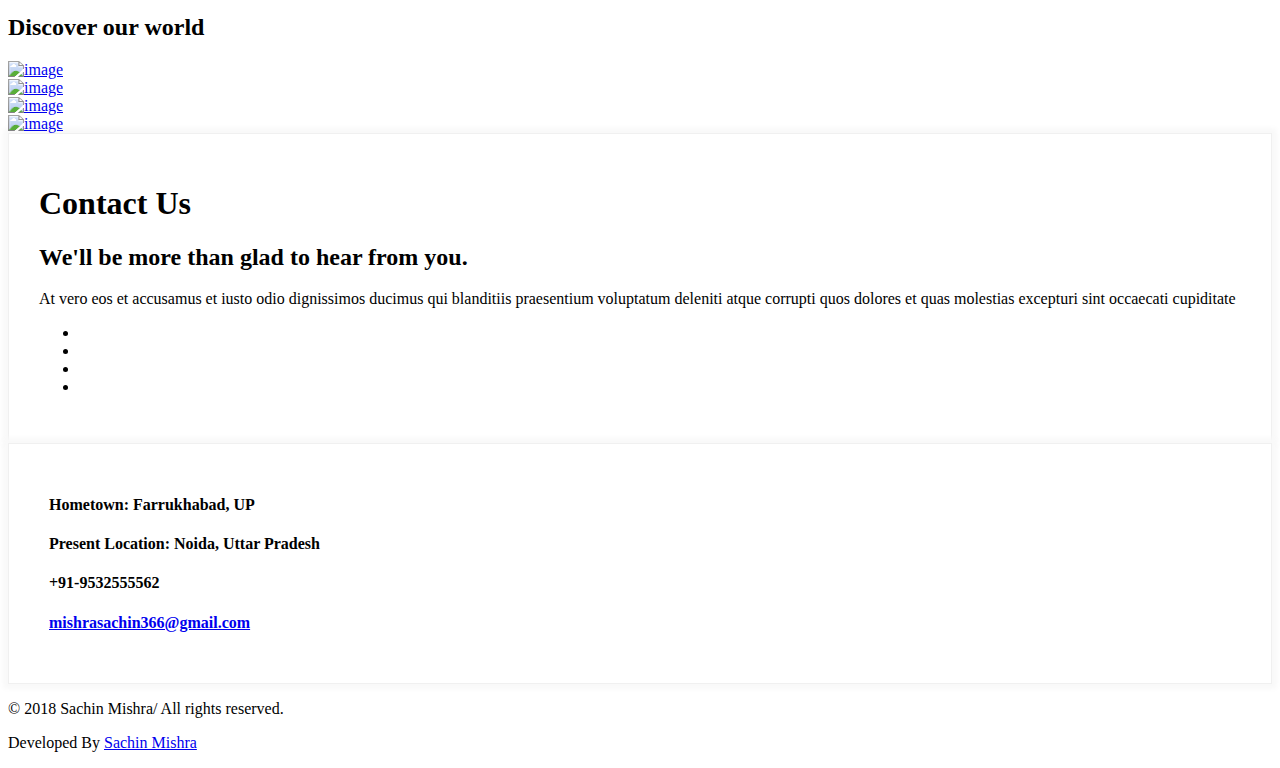
==== commit 83689457: "update project" ====
--- a/index.html
+++ b/index.html
@@ -55,6 +55,15 @@
       color: white;
       border-radius: 10px;
     }
+
+    li.tag.yellow {
+      display: inline;
+      background: #a79125;
+      padding: 5px 12px;
+      font-size: 12px;
+      color: white;
+      border-radius: 10px;
+    }
   </style>
 </head>
 <body>
@@ -495,7 +504,7 @@
                 <ul class="tag-list">
                   <li class="tag pink">Php</li>
                   <li class="tag black">Mysql</li>
-                  <li class="tag pink">cakephp</li>
+                  <li class="tag yellow">cakephp</li>
                   <li class="tag red">api</li>
                 </ul>
               </div>
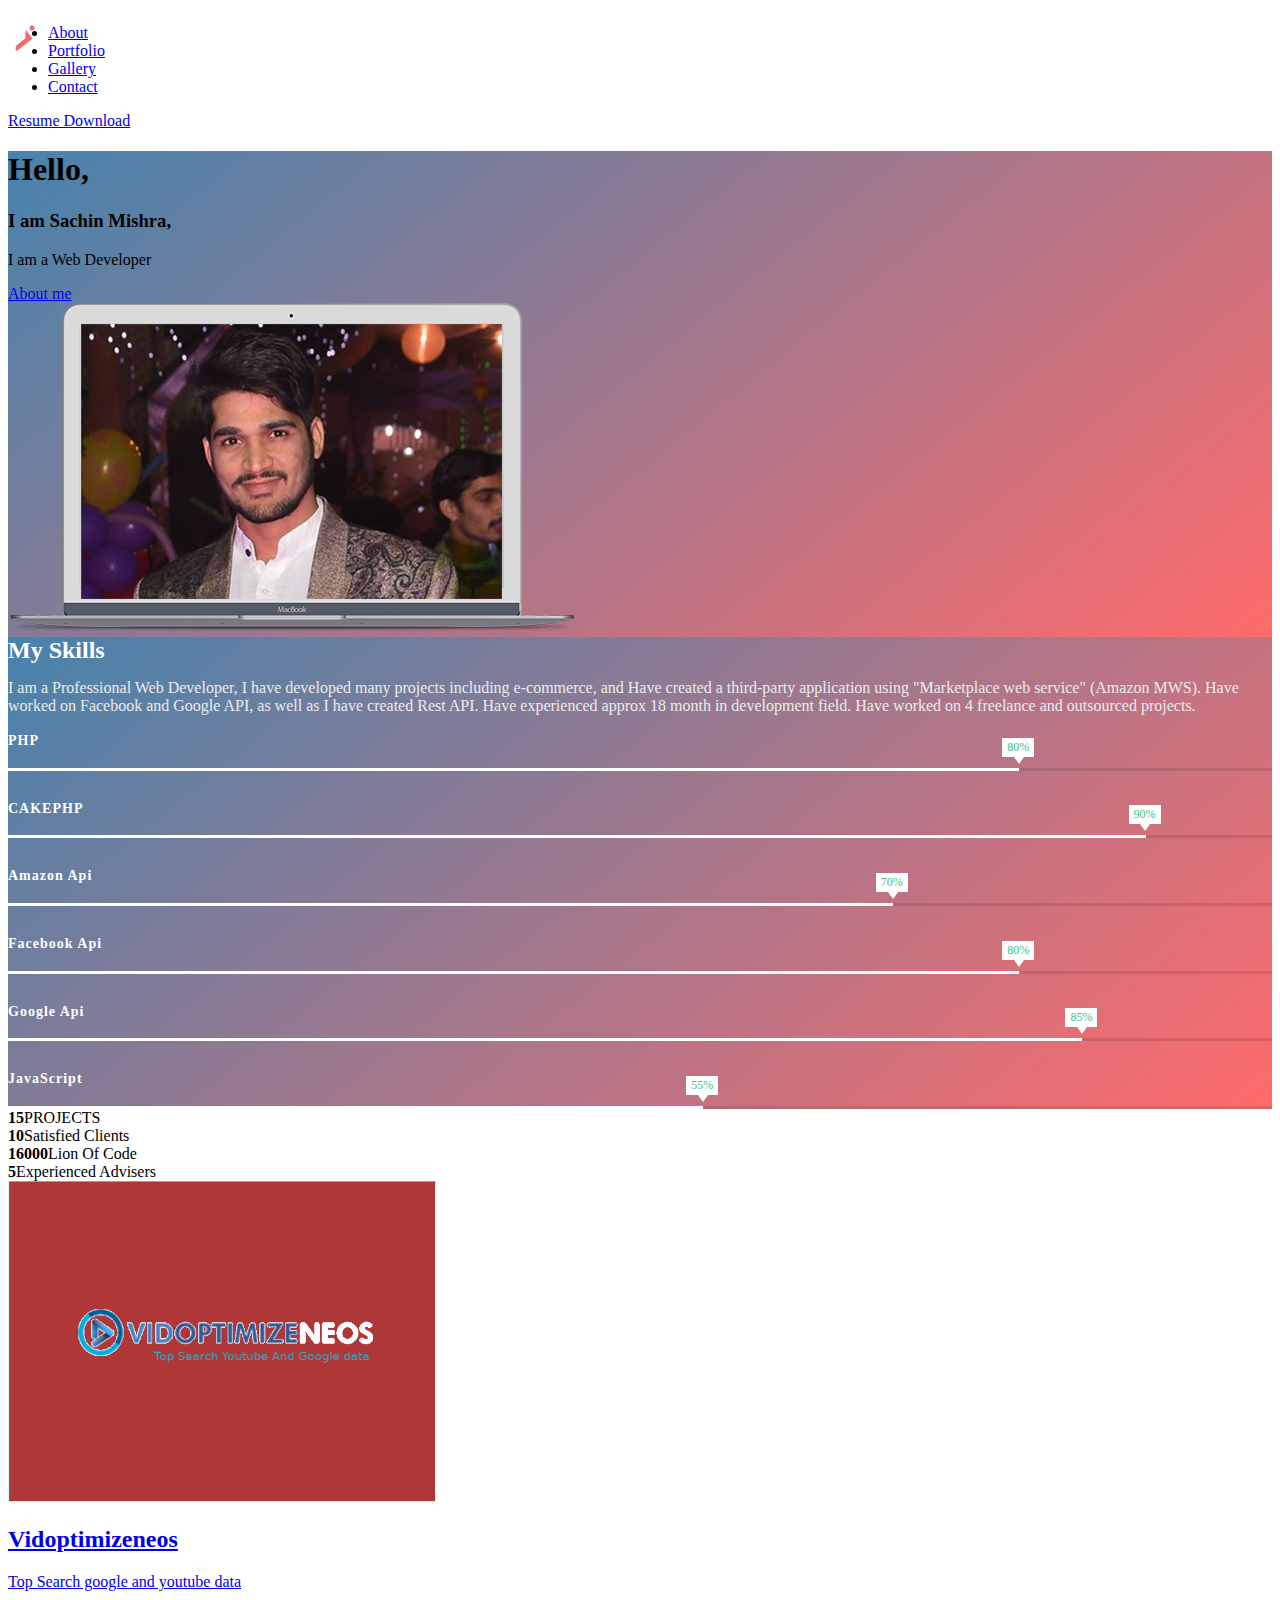
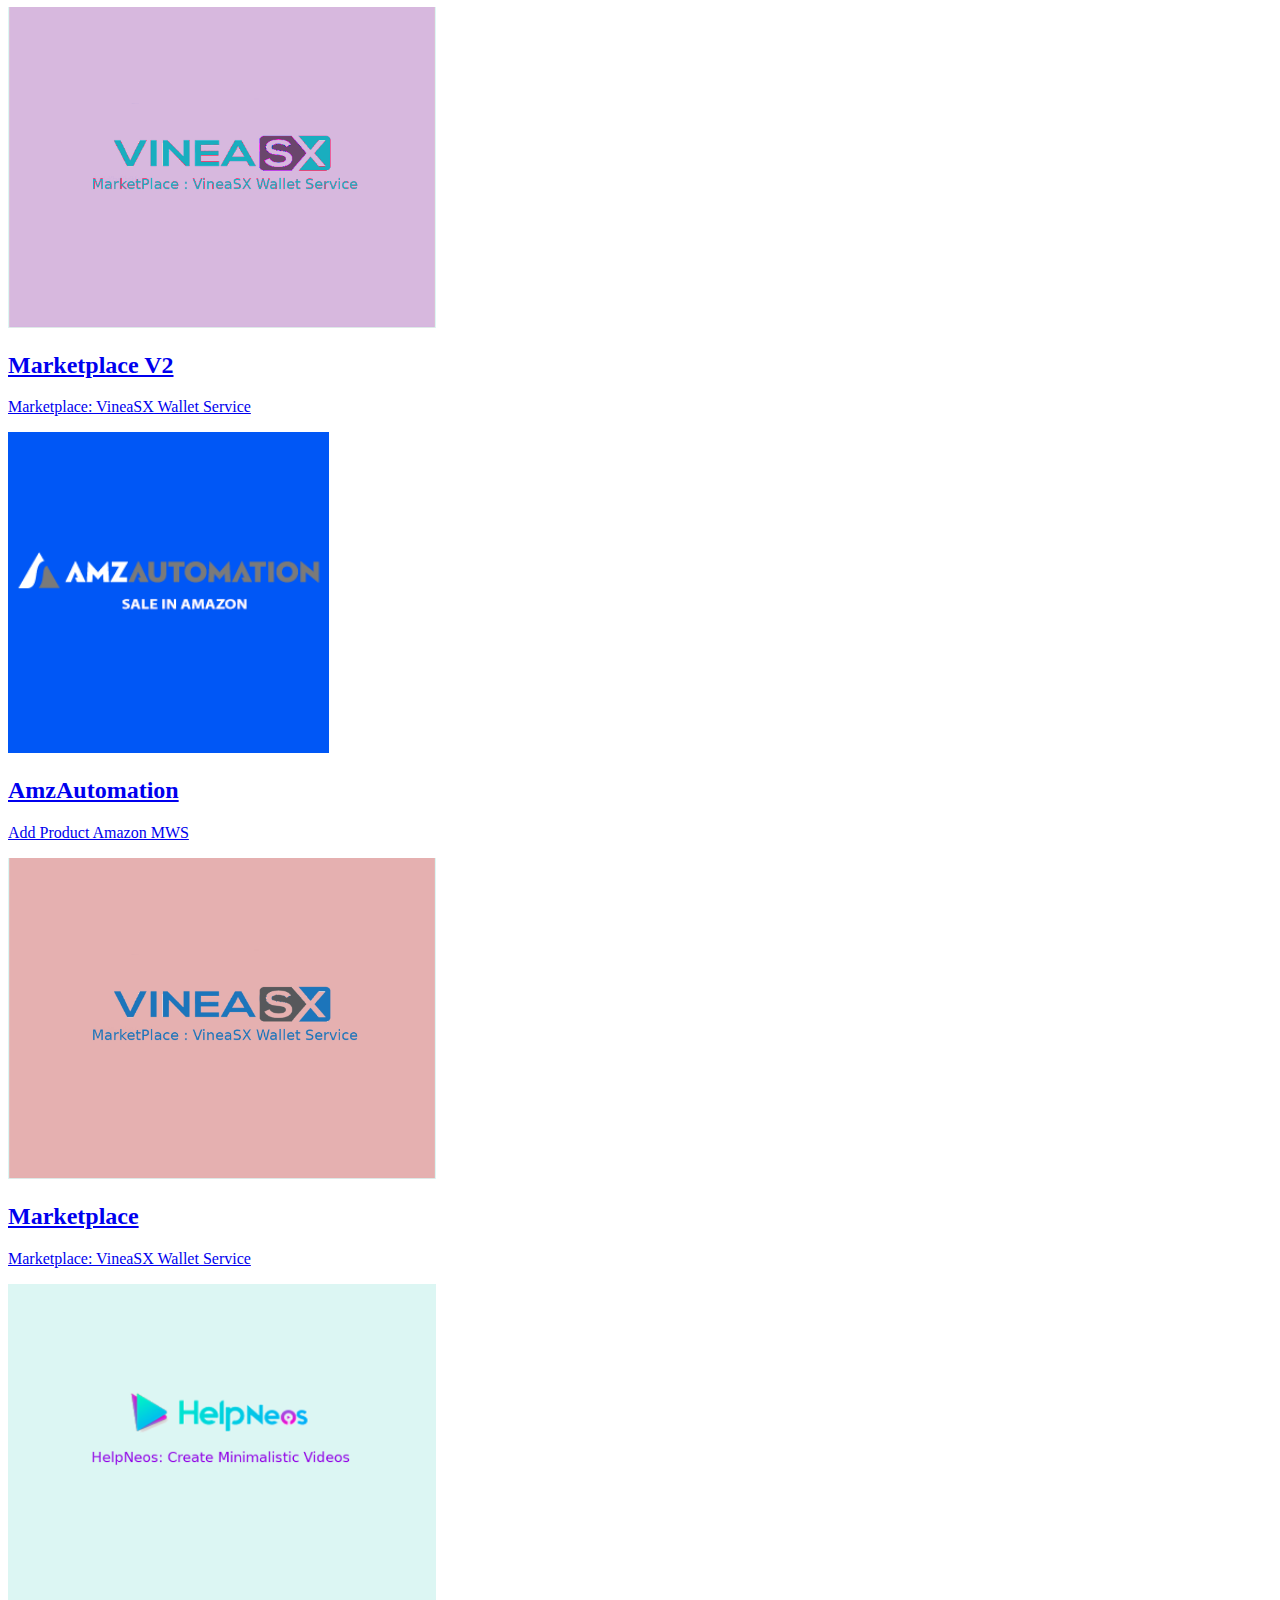
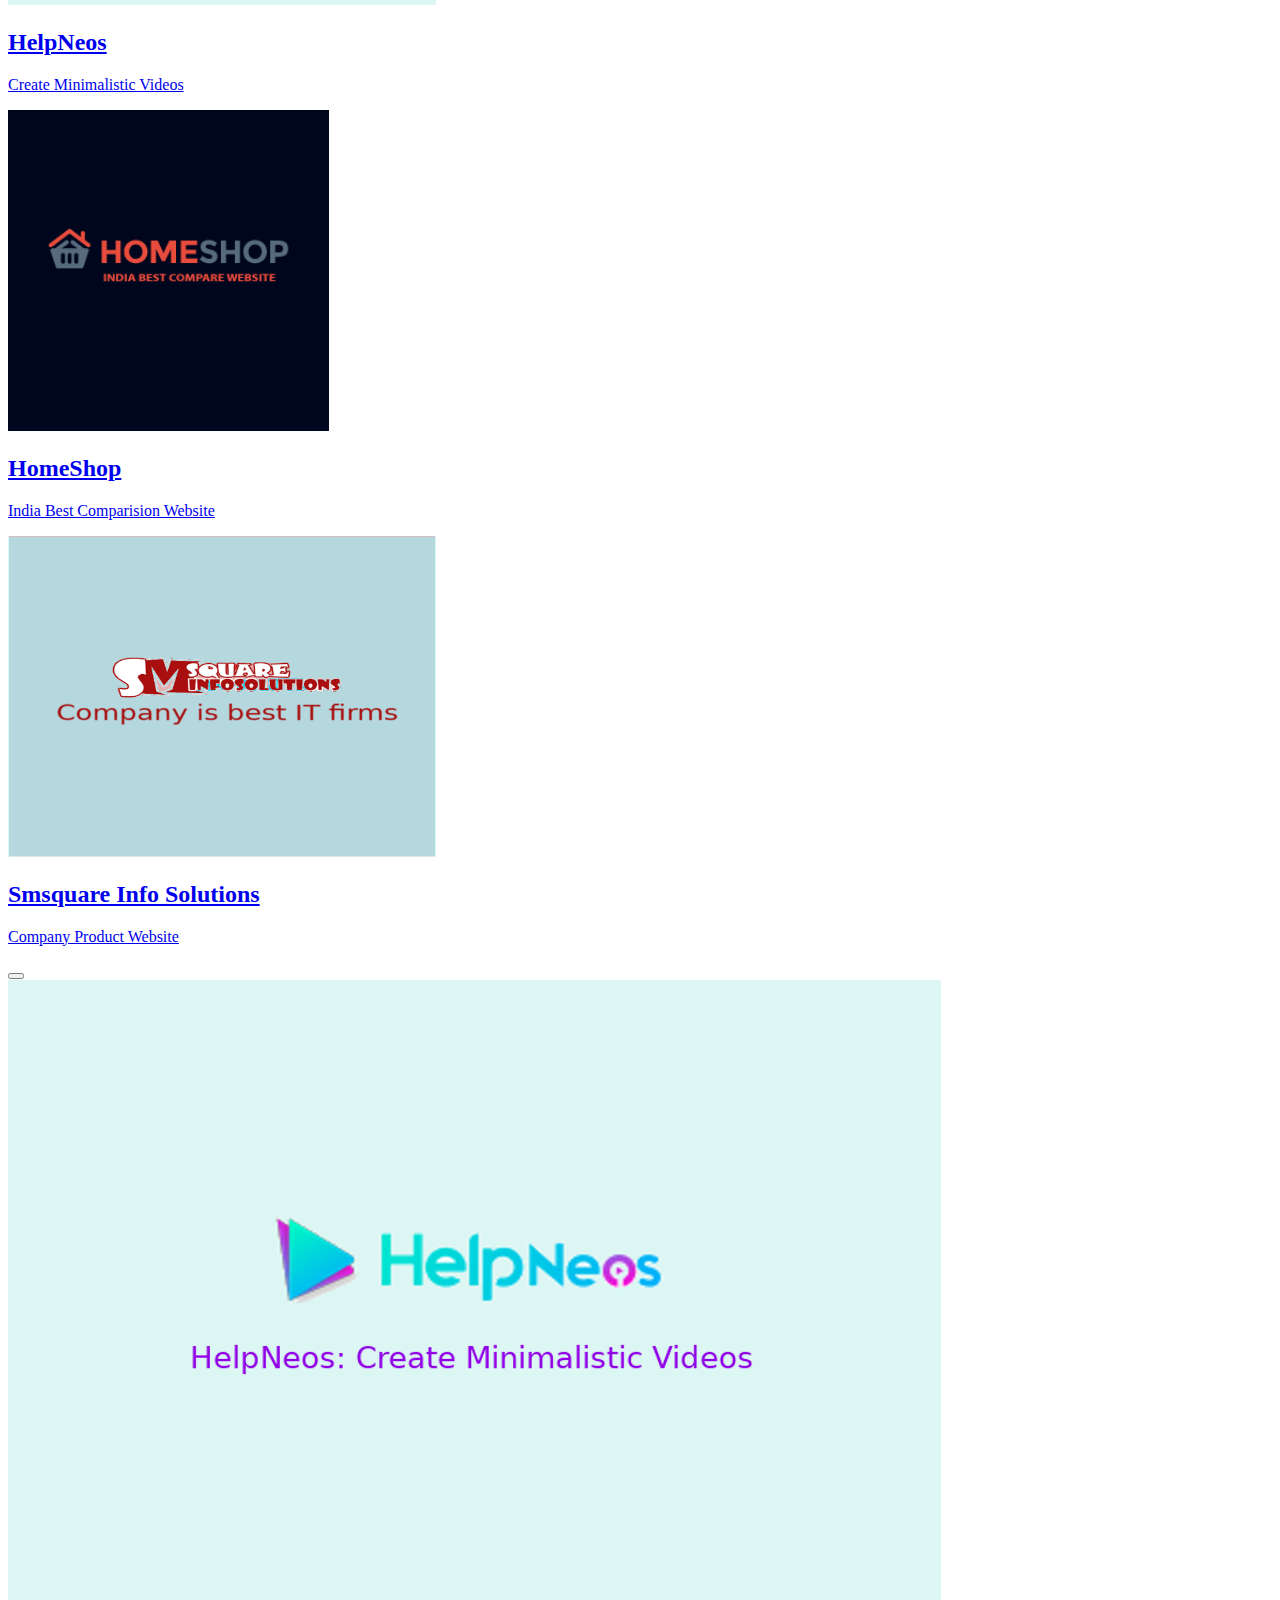
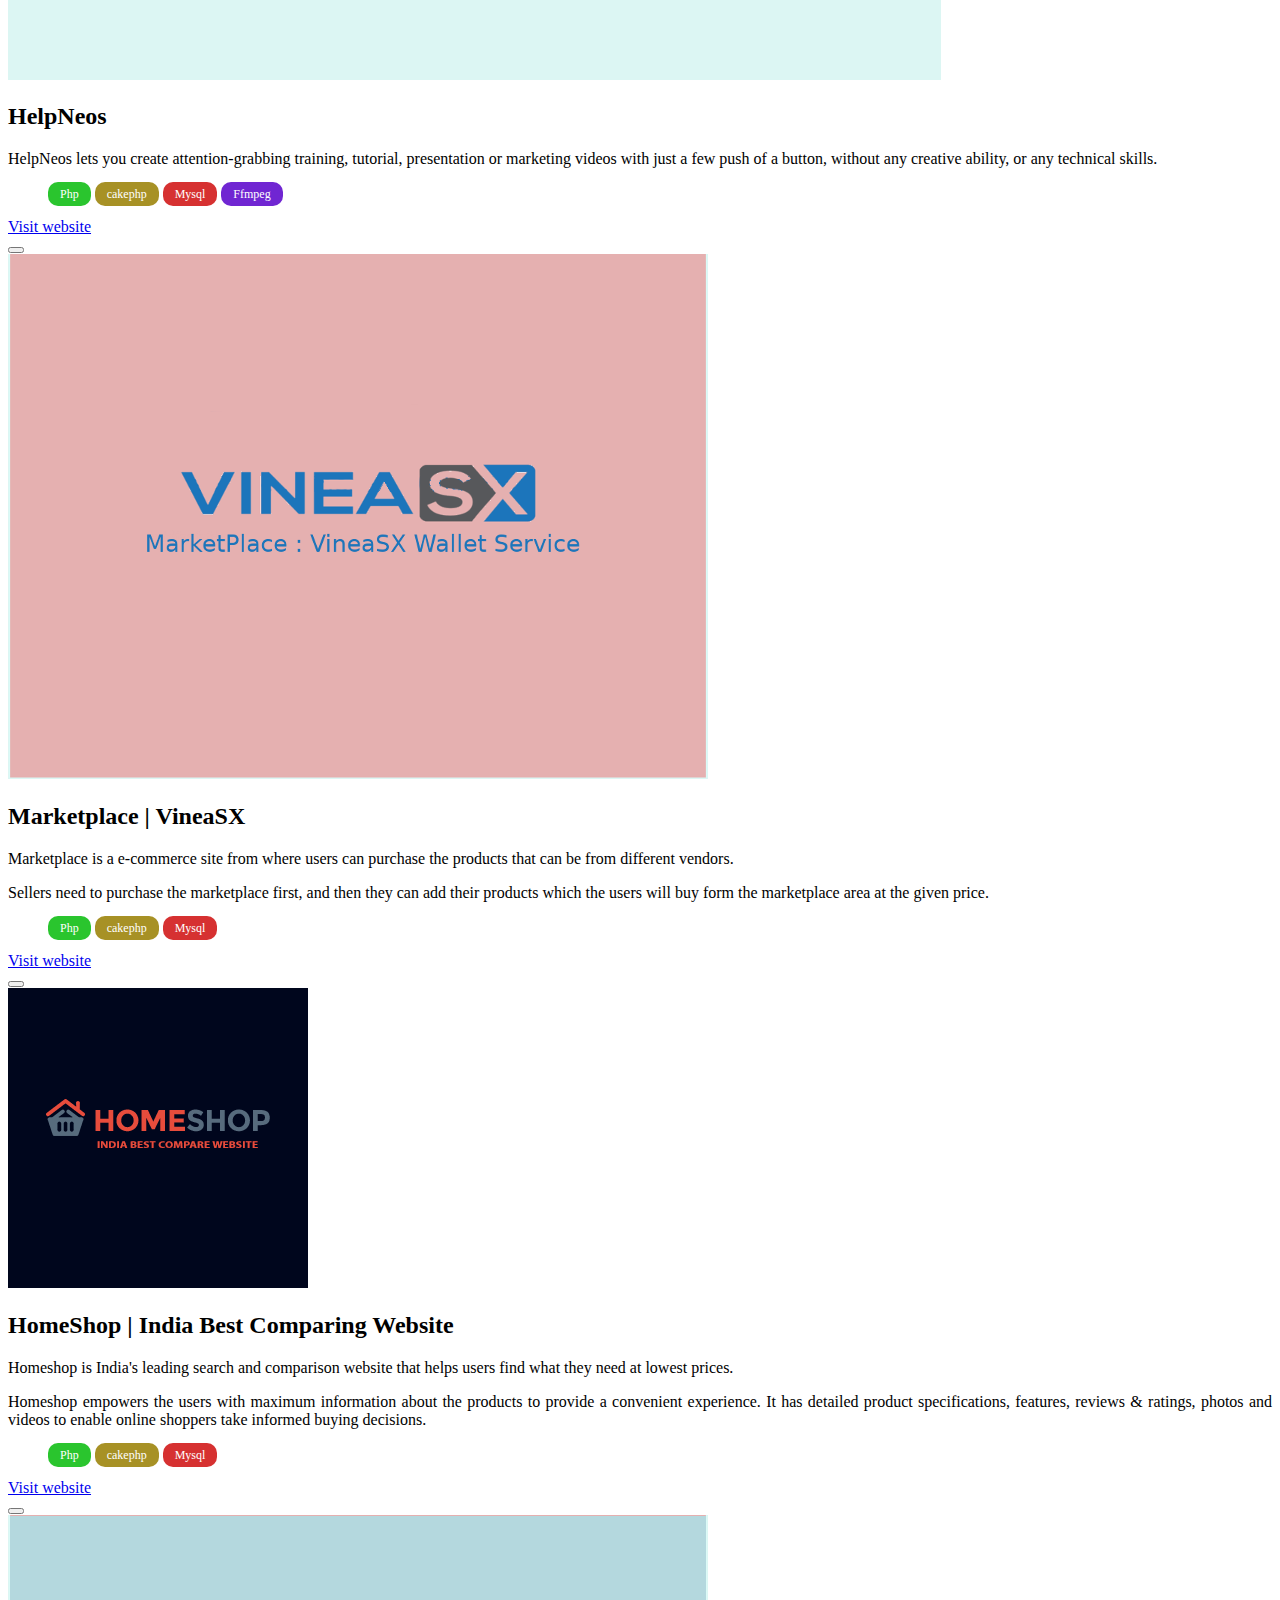
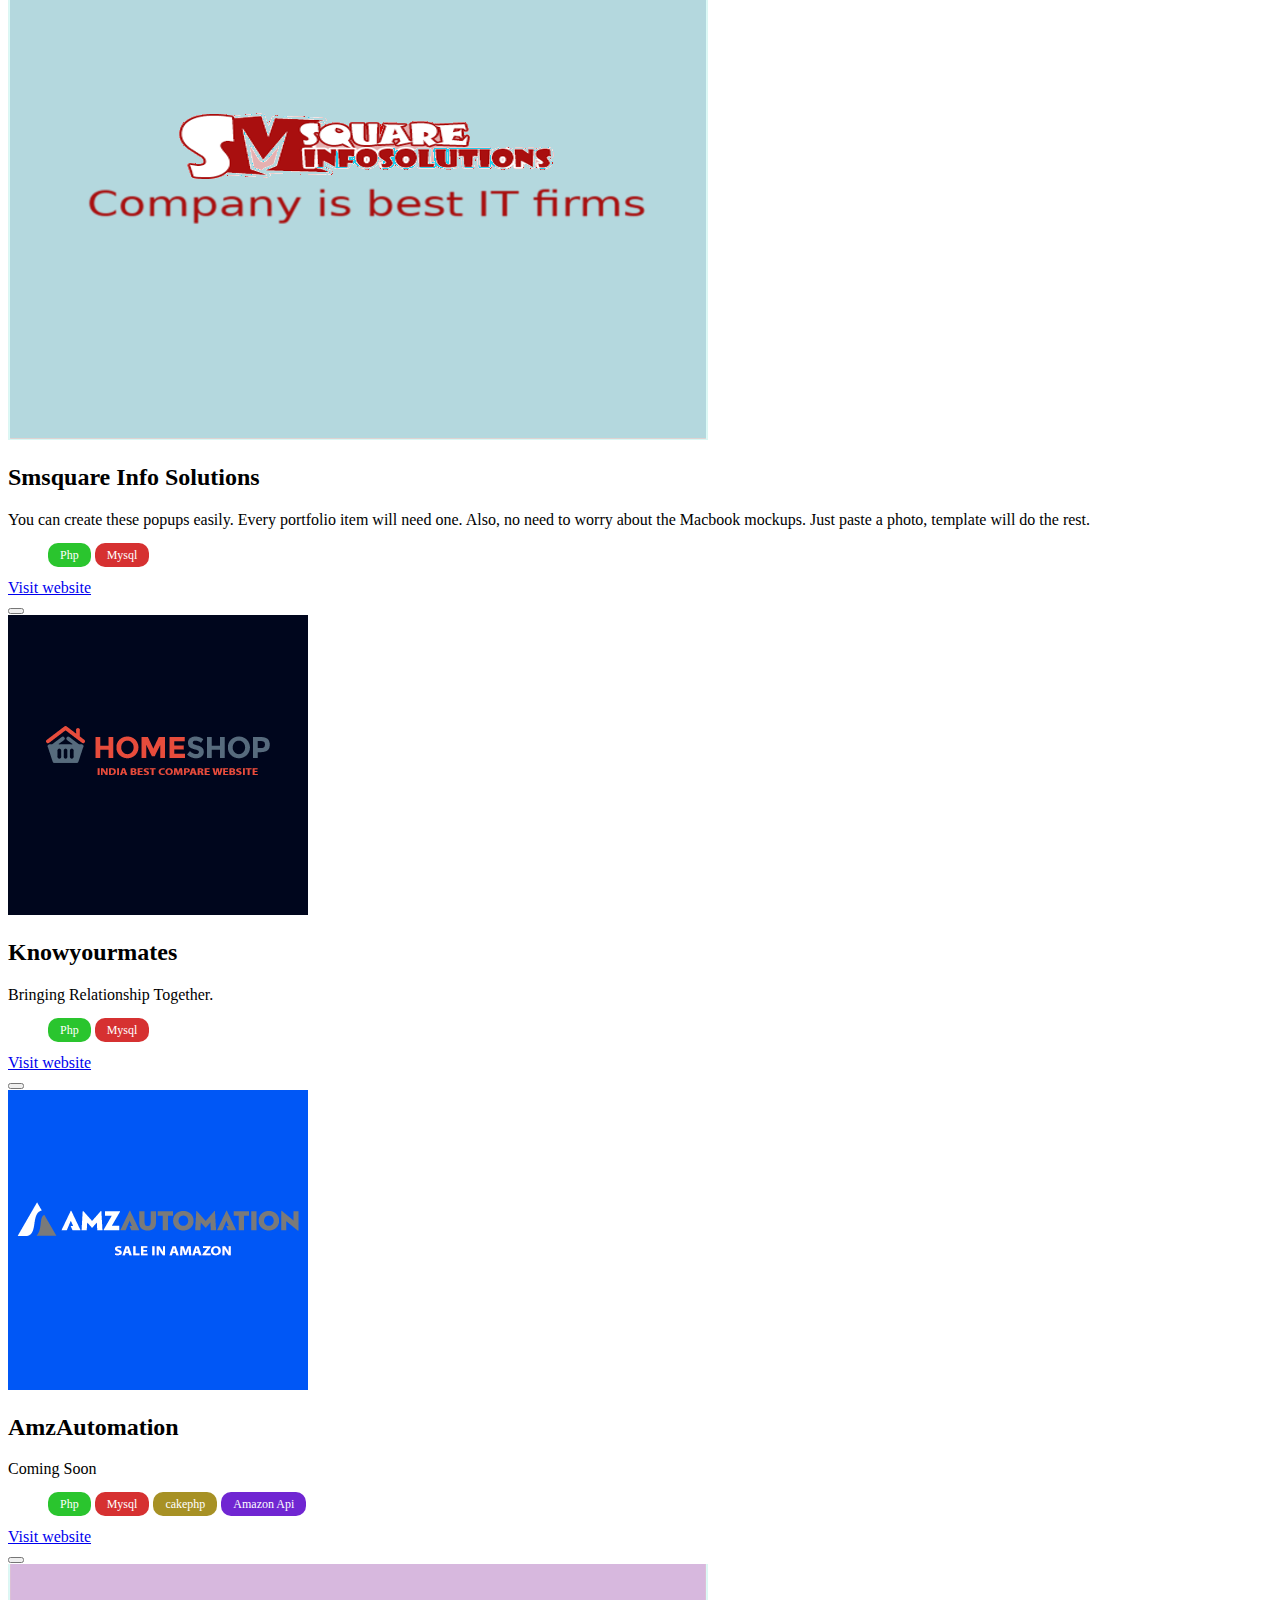
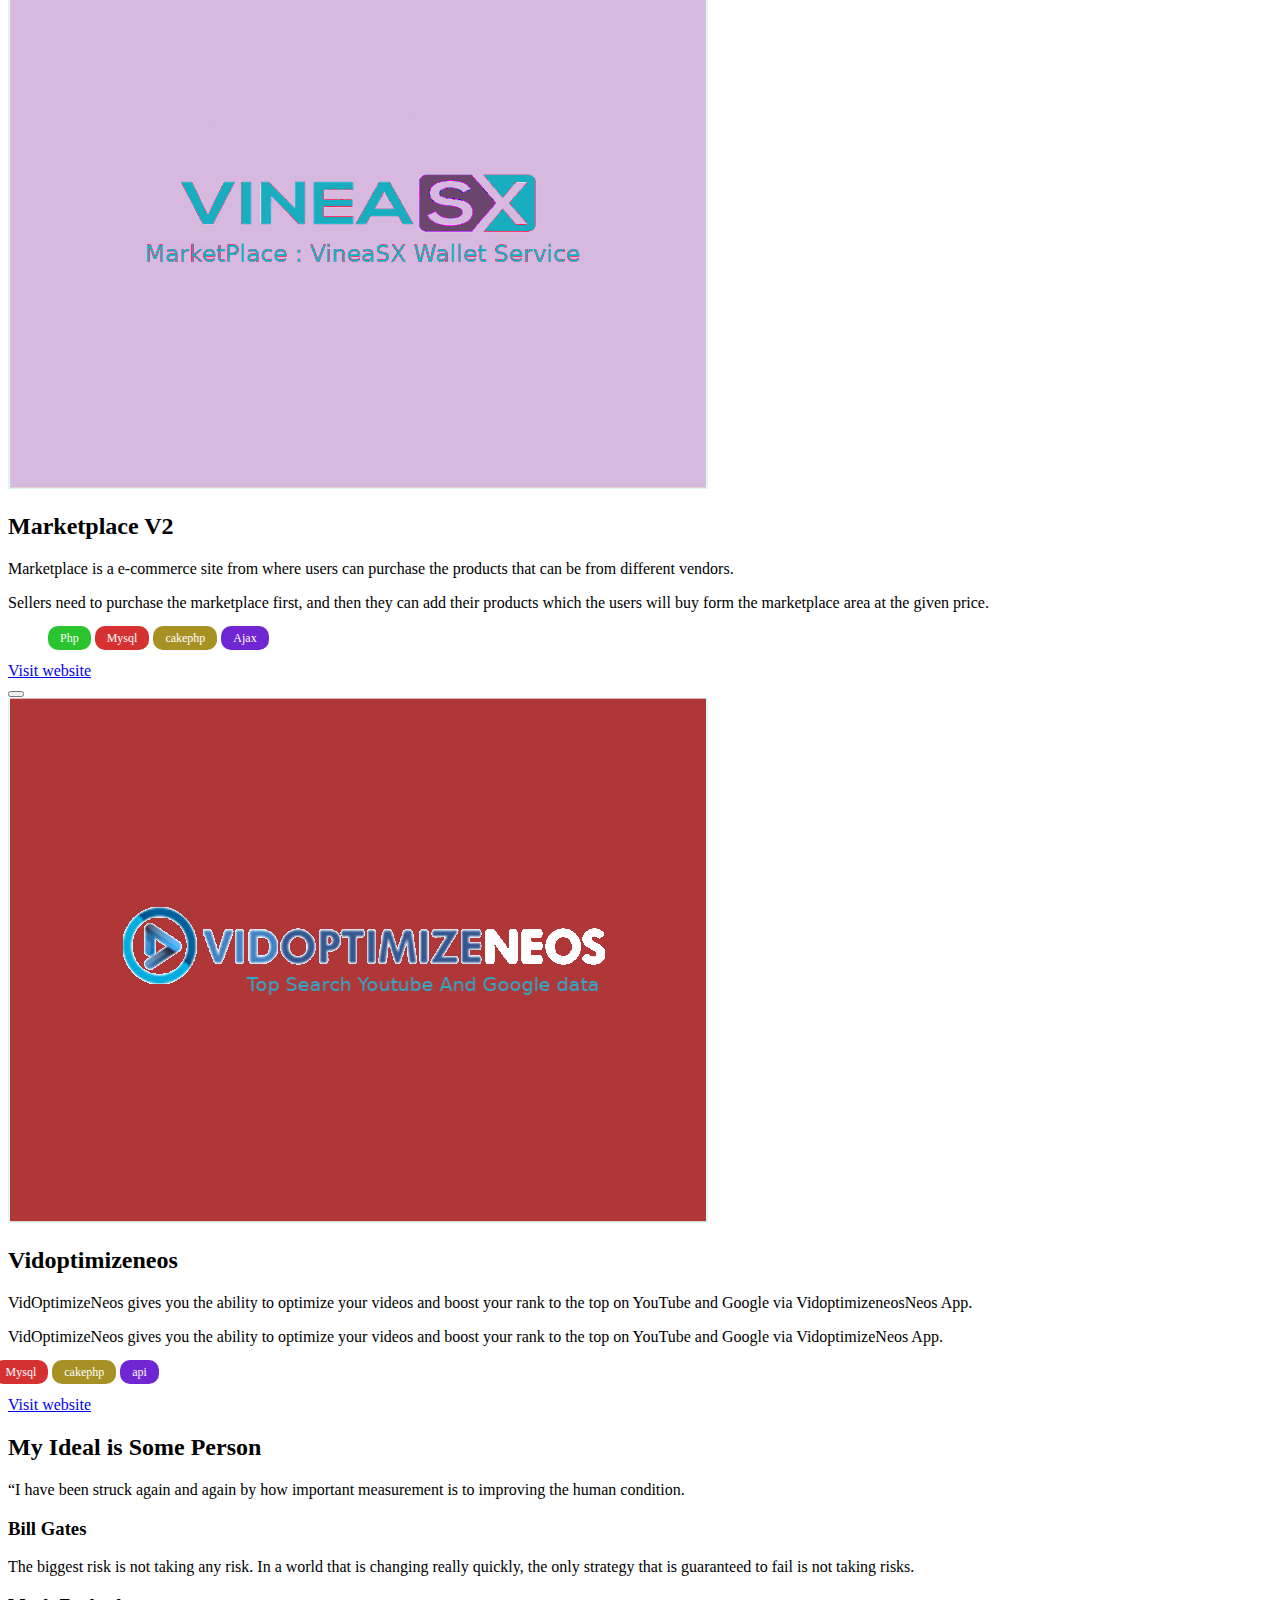
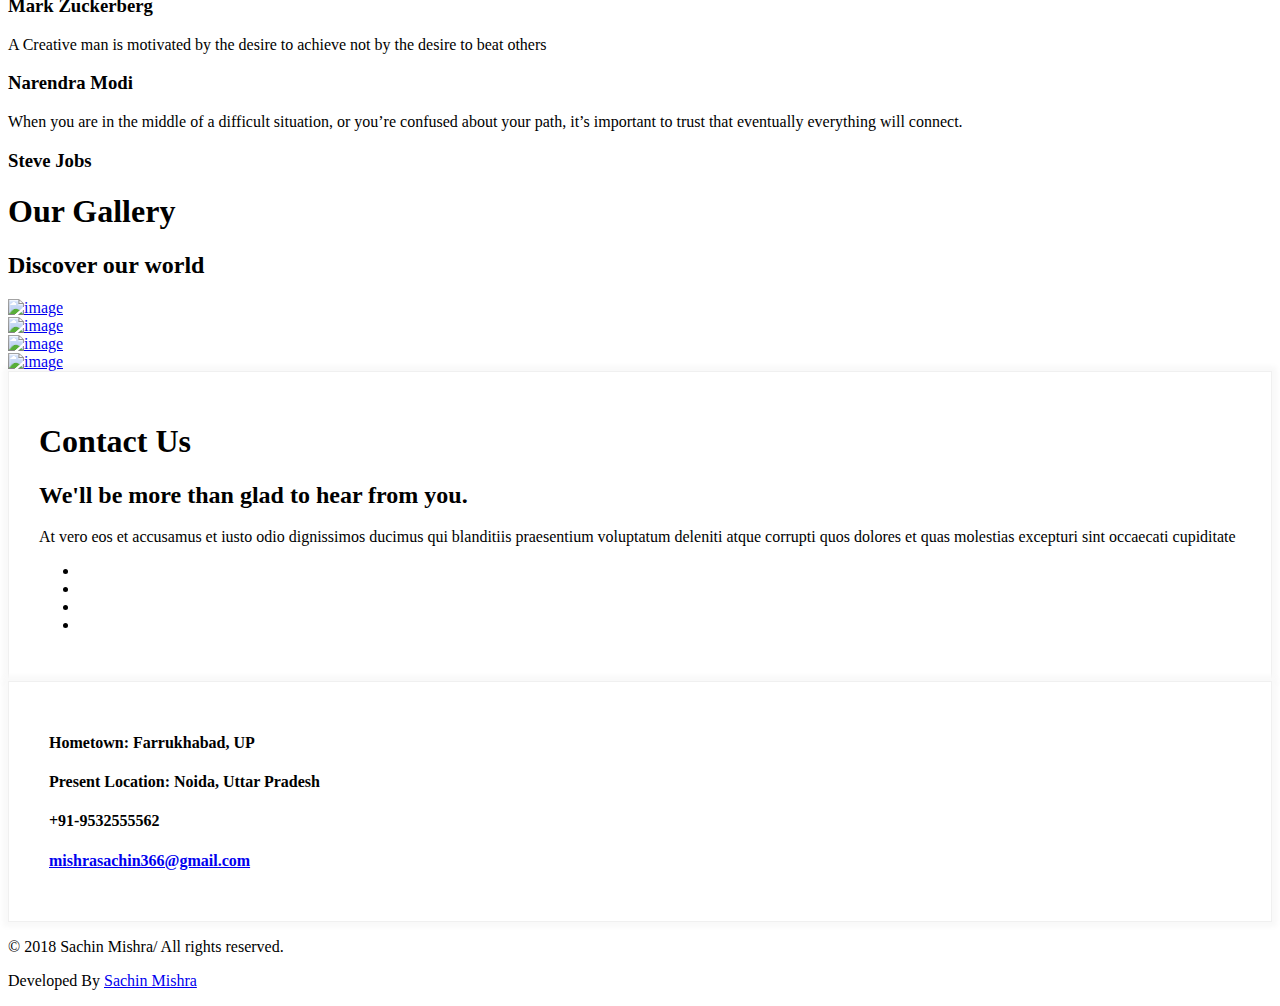
==== commit 2448aa13: "update project" ====
--- a/index.html
+++ b/index.html
@@ -318,6 +318,12 @@
             <div class="text col-lg-6 text-center text-lg-left mt-5 mt-lg-0">
               <h2>HelpNeos</h2>
               <p style="text-align: justify" class="lead">HelpNeos lets you create attention-grabbing training, tutorial, presentation or marketing videos with just a few push of a button, without any creative ability, or any technical skills.</p>
+              <ul class="tag-list">
+                <li class="tag pink">Php</li>
+                <li class="tag yellow">cakephp</li>
+                <li class="tag black">Mysql</li>
+                <li class="tag red">Ffmpeg</li>
+              </ul>
               <a target="_blank" href="http://app.helpneos.com" class="btn btn-primary">Visit website</a>
             </div>
           </div>
@@ -343,6 +349,11 @@
               <h2>Marketplace | VineaSX</h2>
               <p style="text-align: justify" class="lead">Marketplace is a e-commerce site from where users can purchase the products that can be from different vendors.</p>
               <p style="text-align: justify" class="lead">Sellers need to purchase the marketplace first, and then they can add their products which the users will buy form the marketplace area at the given price.</p>
+              <ul class="tag-list">
+                <li class="tag pink">Php</li>
+                <li class="tag yellow">cakephp</li>
+                <li class="tag black">Mysql</li>
+              </ul>
               <a target="_blank" href="http://marketplace.vineasx.com" class="btn btn-primary">Visit website</a>
             </div>
           </div>
@@ -370,6 +381,11 @@
               <h2>HomeShop | India Best Comparing Website</h2>
               <p style="text-align: justify" class="lead">Homeshop is India's leading search and comparison website that helps users find what they need at lowest prices.</p>
               <p style="text-align: justify" class="lead">Homeshop empowers the users with maximum information about the products to provide a convenient experience. It has detailed product specifications, features, reviews & ratings, photos and videos to enable online shoppers take informed buying decisions.</p>
+              <ul class="tag-list">
+                <li class="tag pink">Php</li>
+                <li class="tag yellow">cakephp</li>
+                <li class="tag black">Mysql</li>
+              </ul>
               <a target="_blank" href="http://homeshop.knowyourmates.com" class="btn btn-primary">Visit website</a>
             </div>
           </div>
@@ -394,6 +410,10 @@
             <div class="text col-lg-6 text-center text-lg-left mt-5 mt-lg-0">
               <h2>Smsquare Info Solutions</h2>
               <p style="text-align: justify" class="lead">You can create these popups easily. Every portfolio item will need one. Also, no need to worry about the Macbook mockups. Just paste a photo, template will do the rest.</p>
+              <ul class="tag-list">
+                <li class="tag pink">Php</li>
+                <li class="tag black">Mysql</li>
+              </ul>
               <a target="_blank" href="http://smsquareinfosolutions.com/" class="btn btn-primary">Visit website</a>
             </div>
           </div>
@@ -420,6 +440,10 @@
             <div class="text col-lg-6 text-center text-lg-left mt-5 mt-lg-0">
               <h2>Knowyourmates</h2>
               <p style="text-align: justify" class="lead">Bringing Relationship Together.</p>
+              <ul class="tag-list">
+                <li class="tag pink">Php</li>
+                <li class="tag black">Mysql</li>
+              </ul>
               <a target="_blank" href="http://knowyourmates.com/" class="btn btn-primary">Visit website</a>
             </div>
           </div>
@@ -446,6 +470,12 @@
             <div class="text col-lg-6 text-center text-lg-left mt-5 mt-lg-0">
               <h2>AmzAutomation</h2>
               <p style="text-align: justify" class="lead">Coming Soon</p>
+              <ul class="tag-list">
+                <li class="tag pink">Php</li>
+                <li class="tag black">Mysql</li>
+                <li class="tag yellow">cakephp</li>
+                <li class="tag red">Amazon Api</li>
+              </ul>
               <a target="_blank" href="http://app.amzautomation.com/" class="btn btn-primary">Visit website</a>
             </div>
           </div>
@@ -473,6 +503,12 @@
               <h2>Marketplace V2</h2>
               <p style="text-align: justify" class="lead">Marketplace is a e-commerce site from where users can purchase the products that can be from different vendors.</p>
               <p style="text-align: justify" class="lead">Sellers need to purchase the marketplace first, and then they can add their products which the users will buy form the marketplace area at the given price.</p>
+              <ul class="tag-list">
+                <li class="tag pink">Php</li>
+                <li class="tag black">Mysql</li>
+                <li class="tag yellow">cakephp</li>
+                <li class="tag red">Ajax</li>
+              </ul>
               <a target="_blank" href="https://v2.marketplace.vineasx.com/" class="btn btn-primary">Visit website</a>
             </div>
           </div>
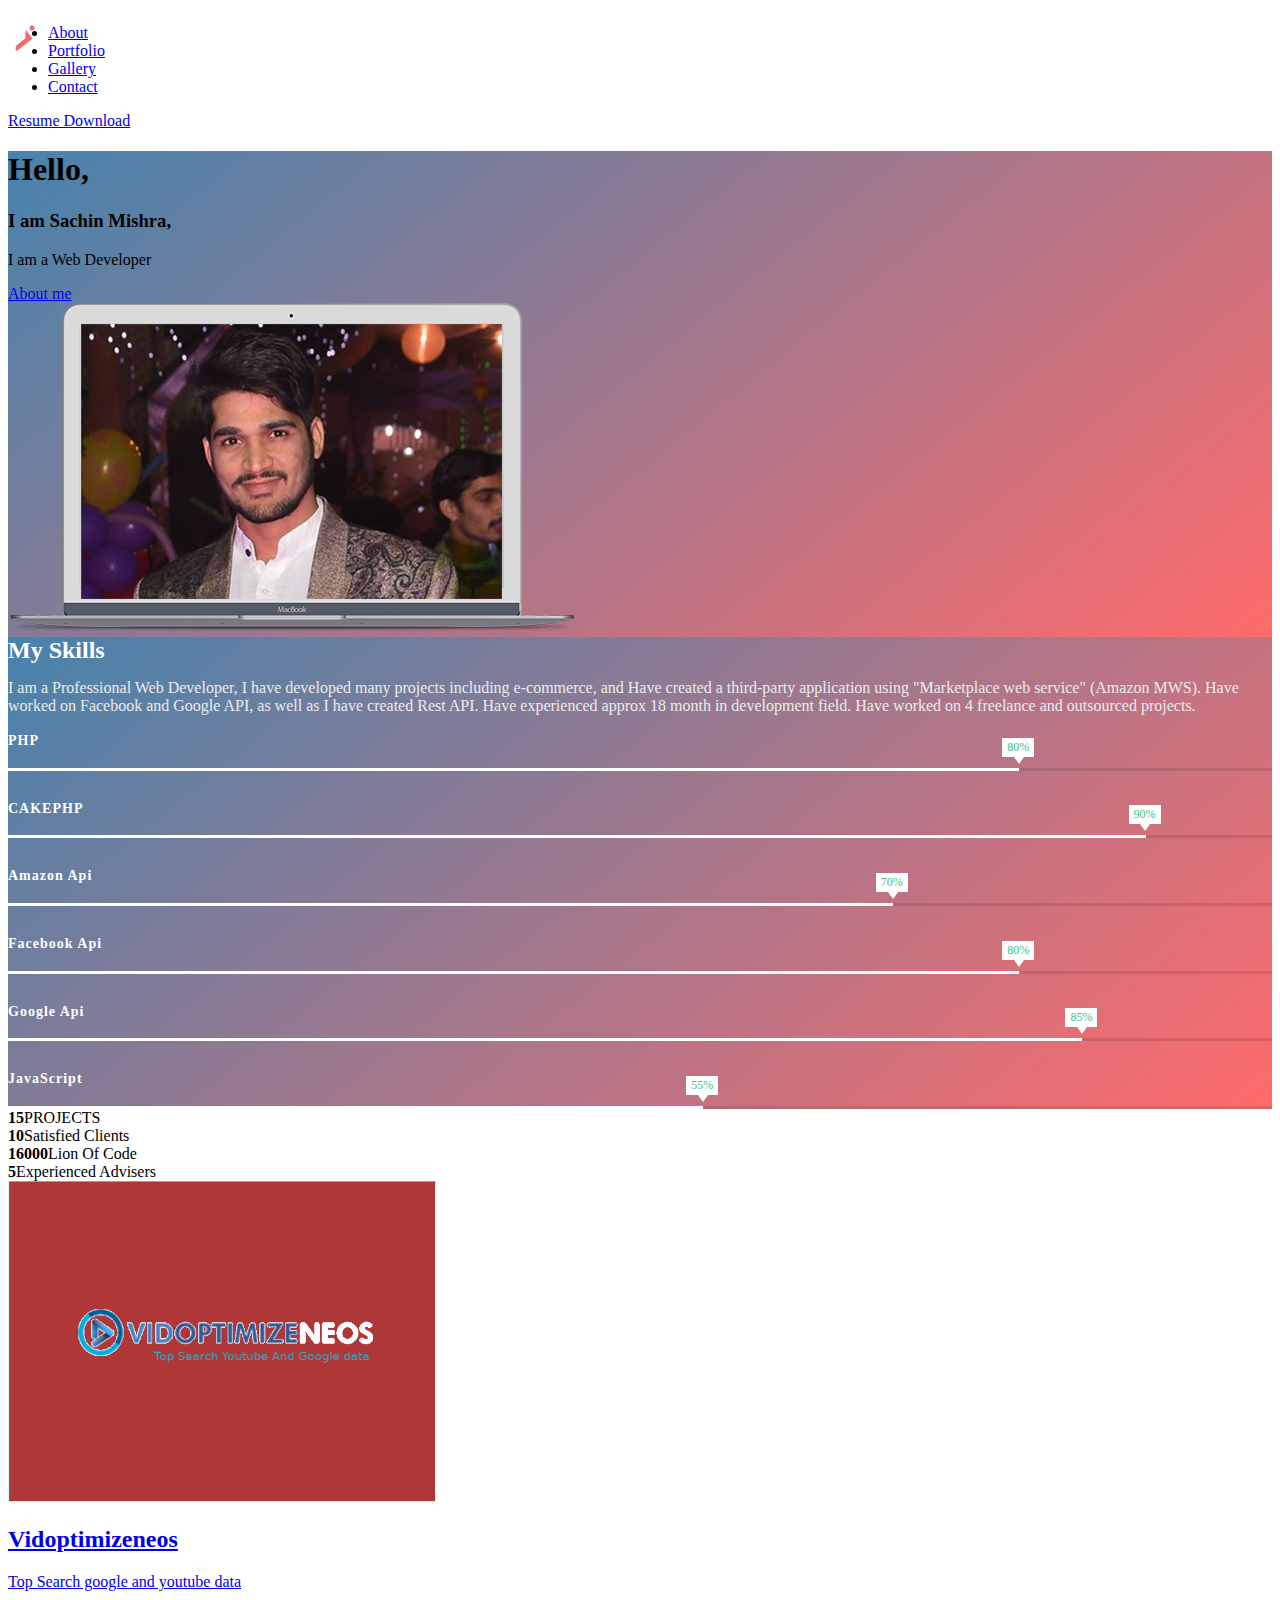
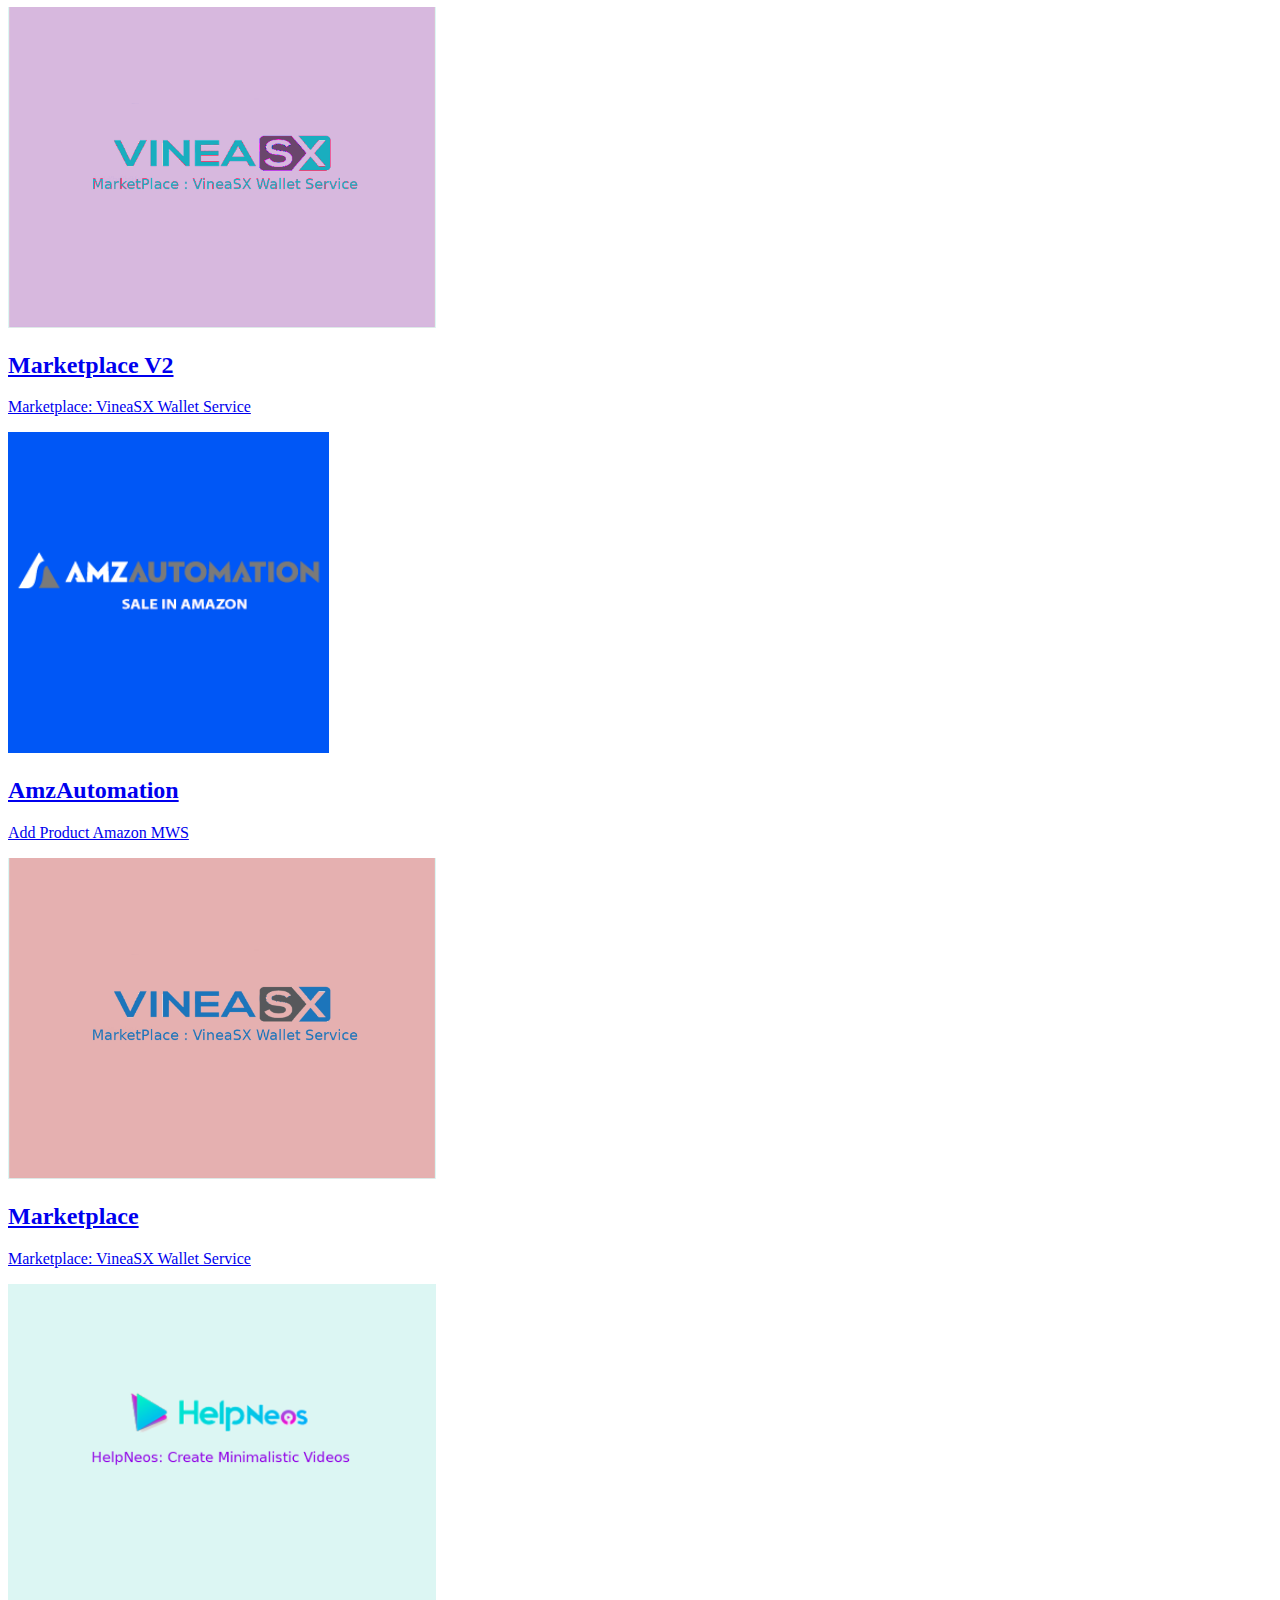
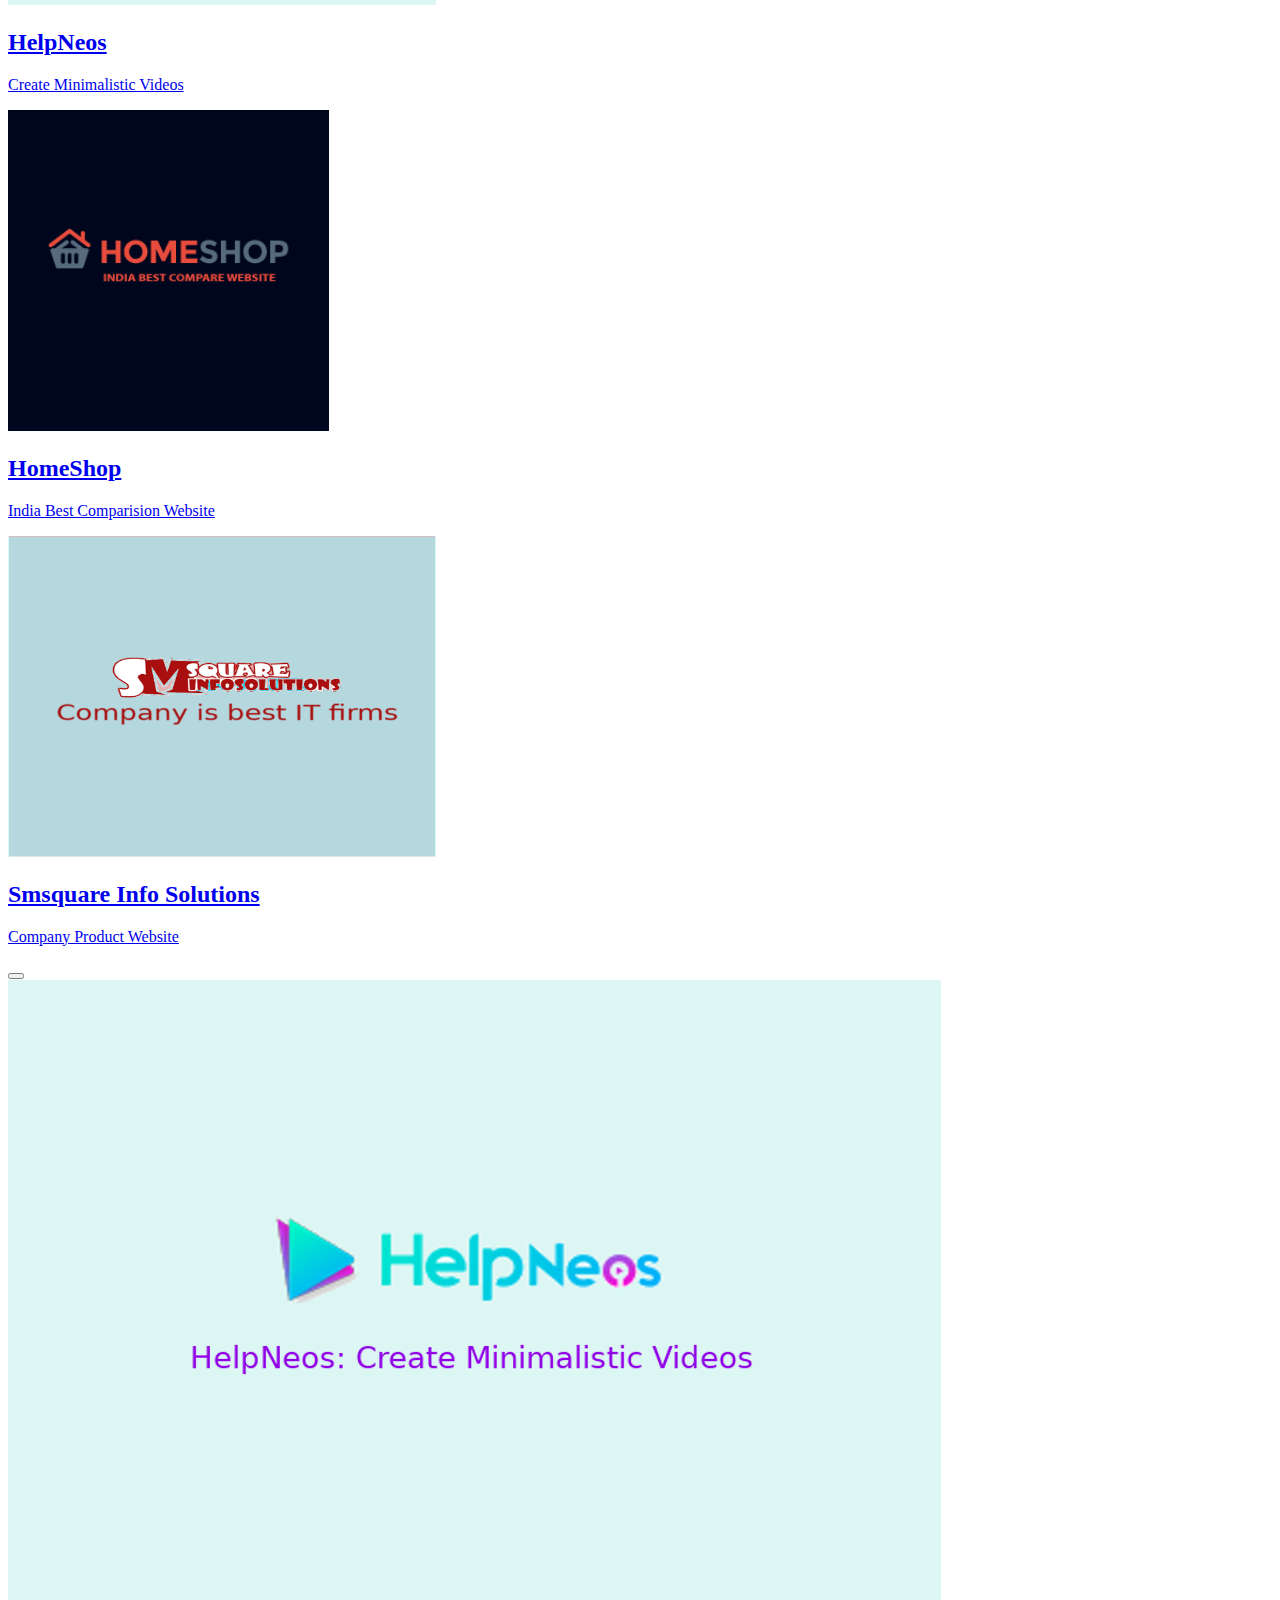
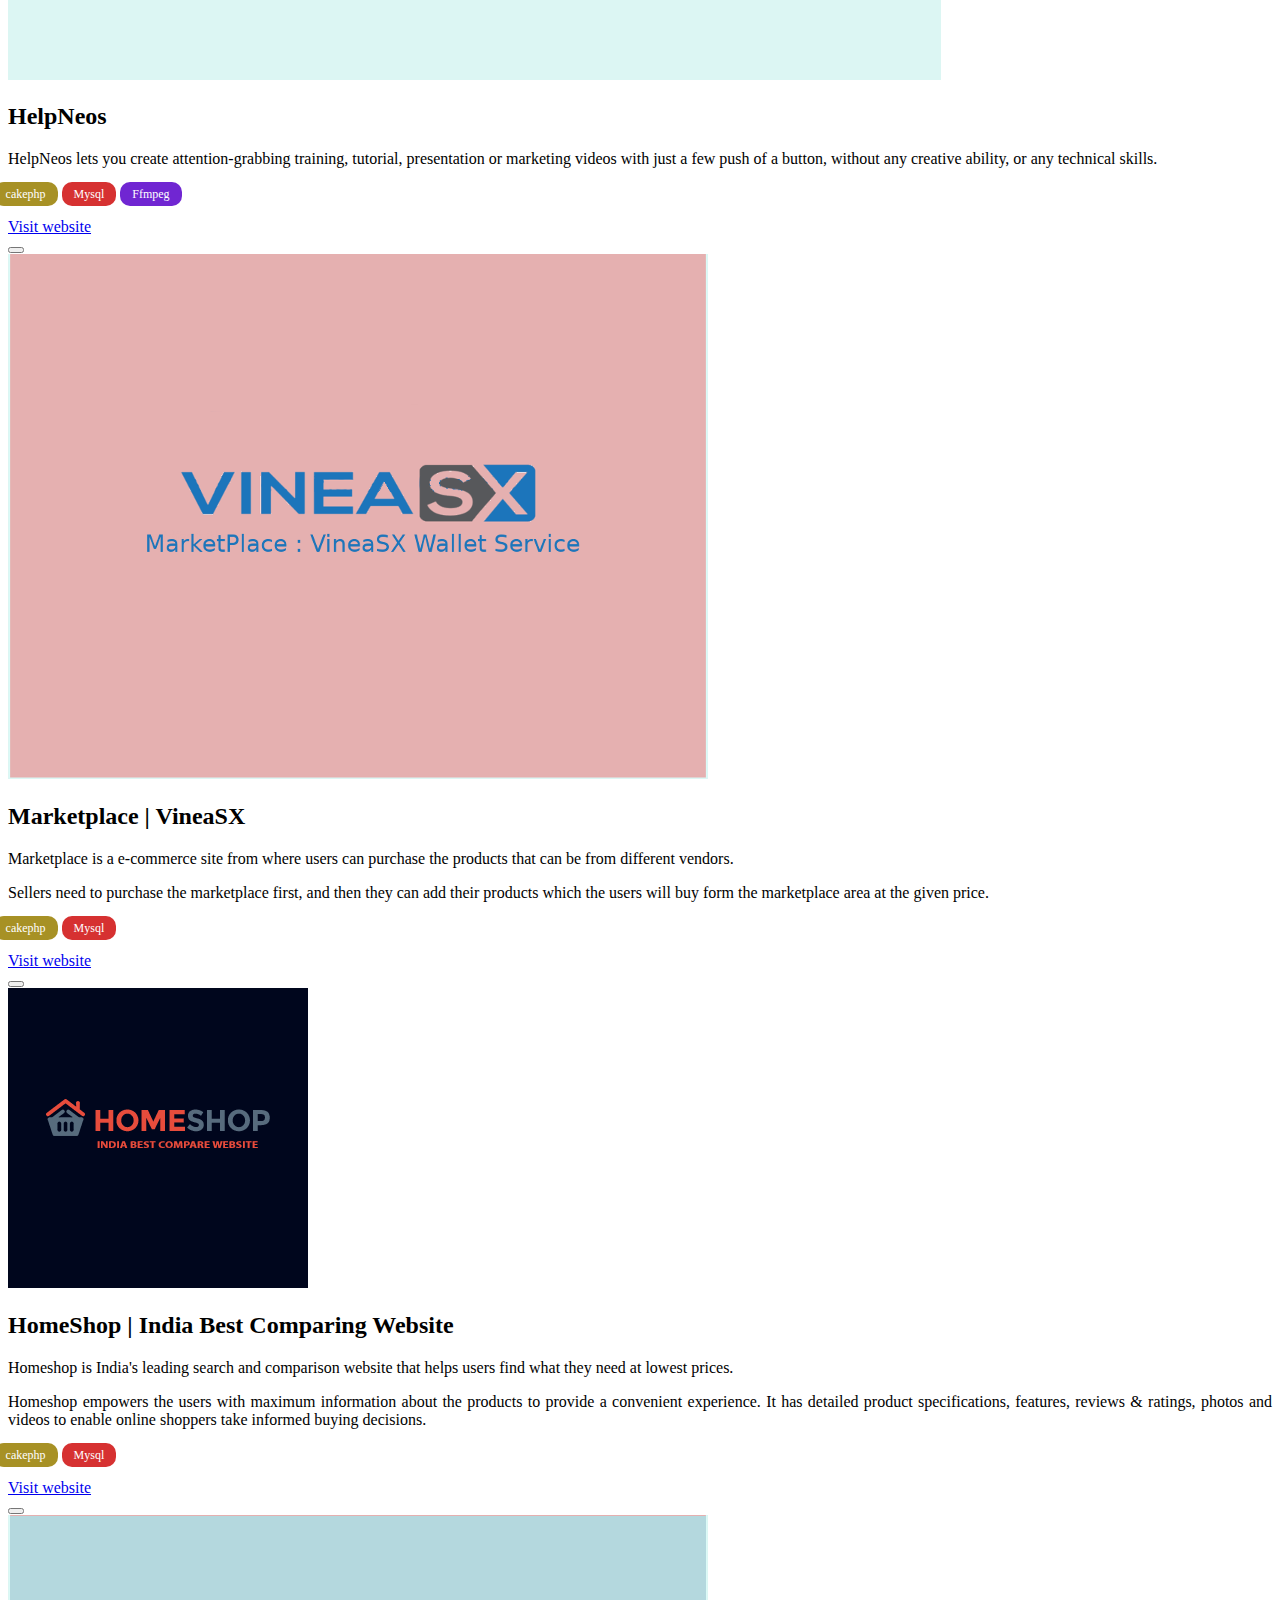
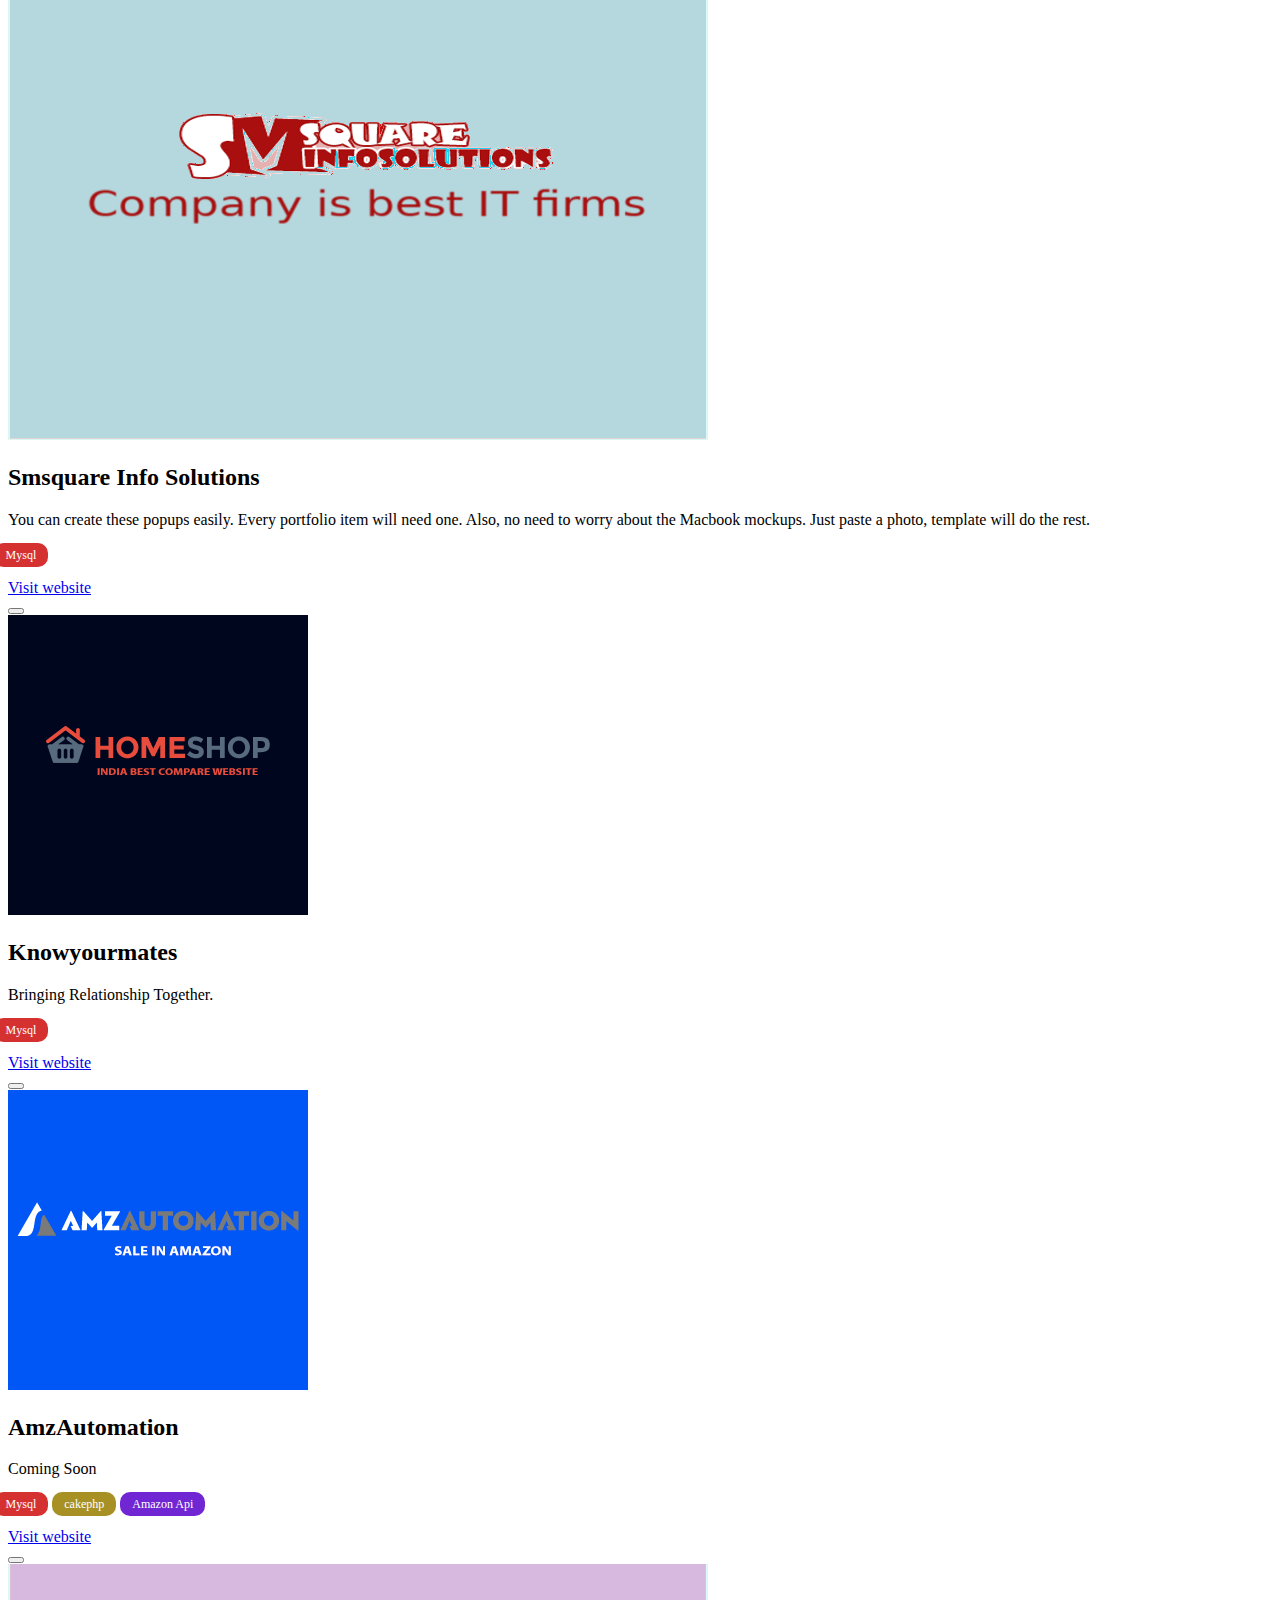
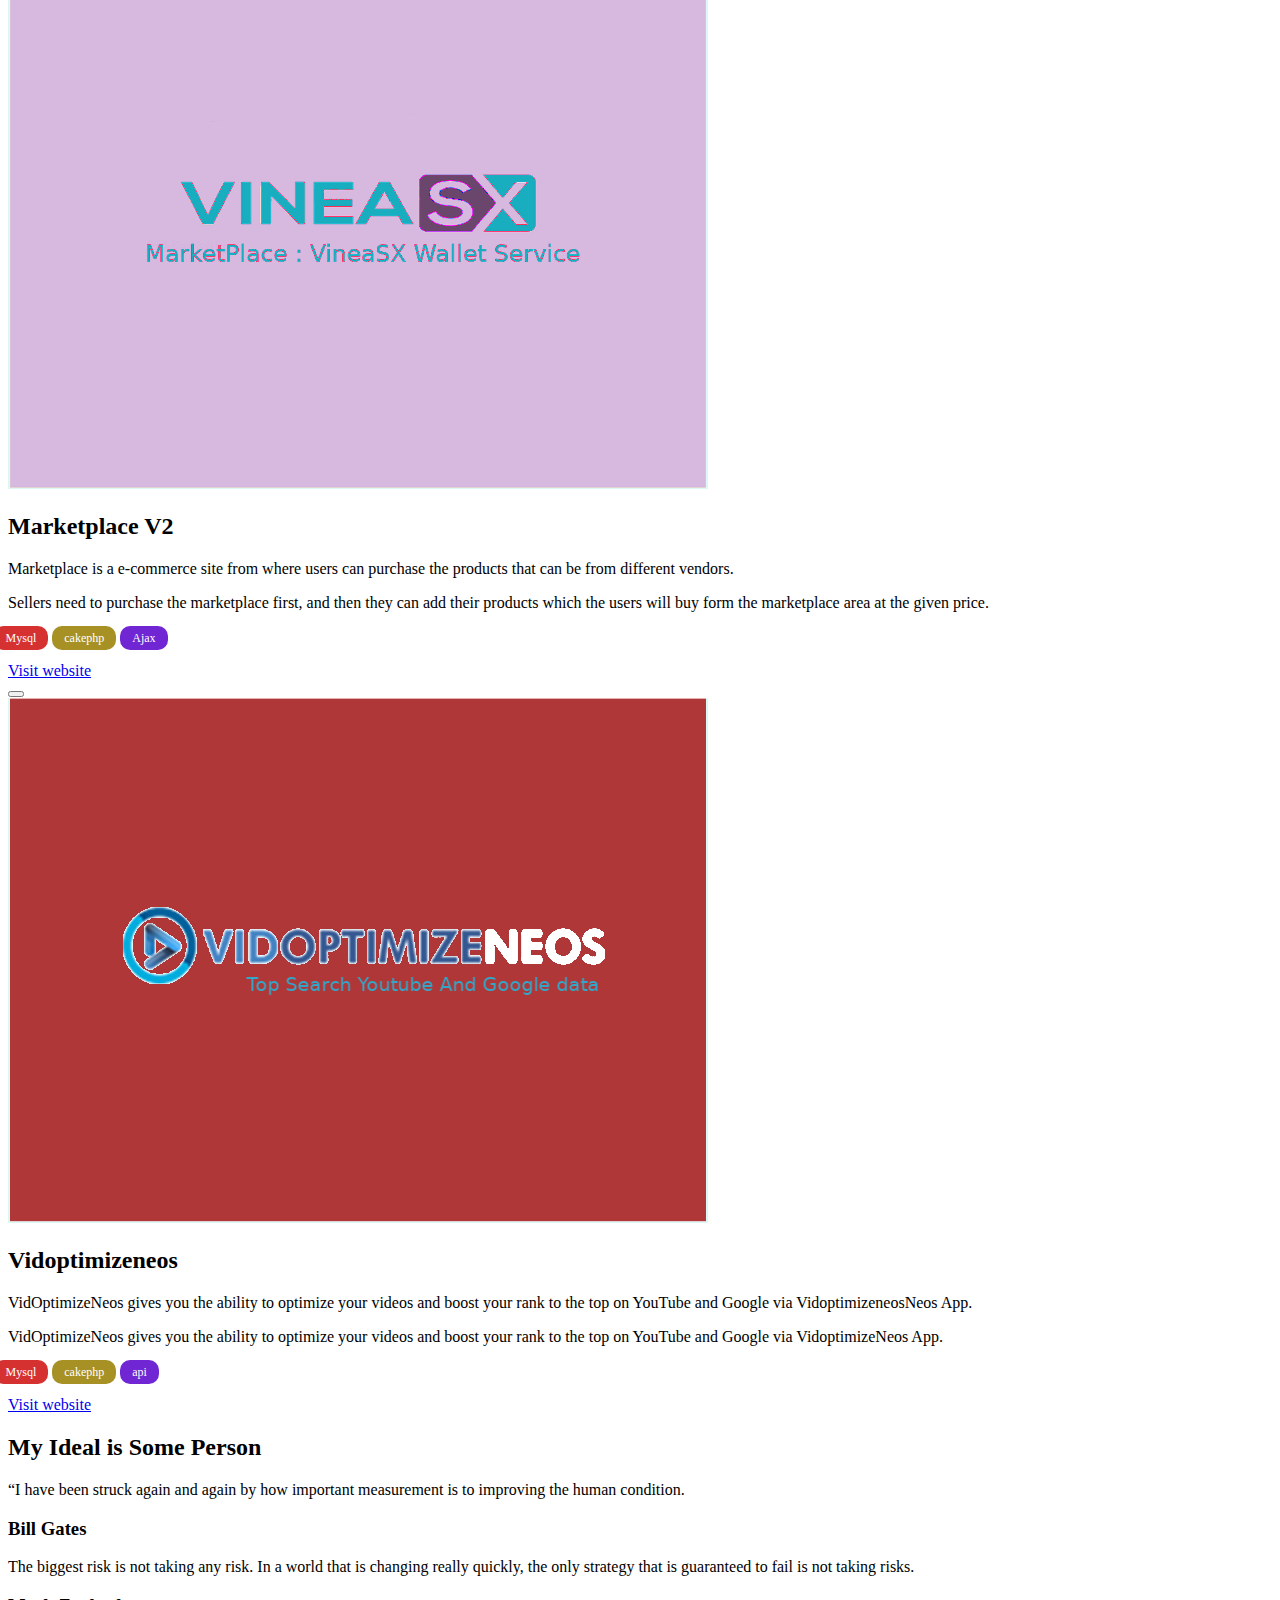
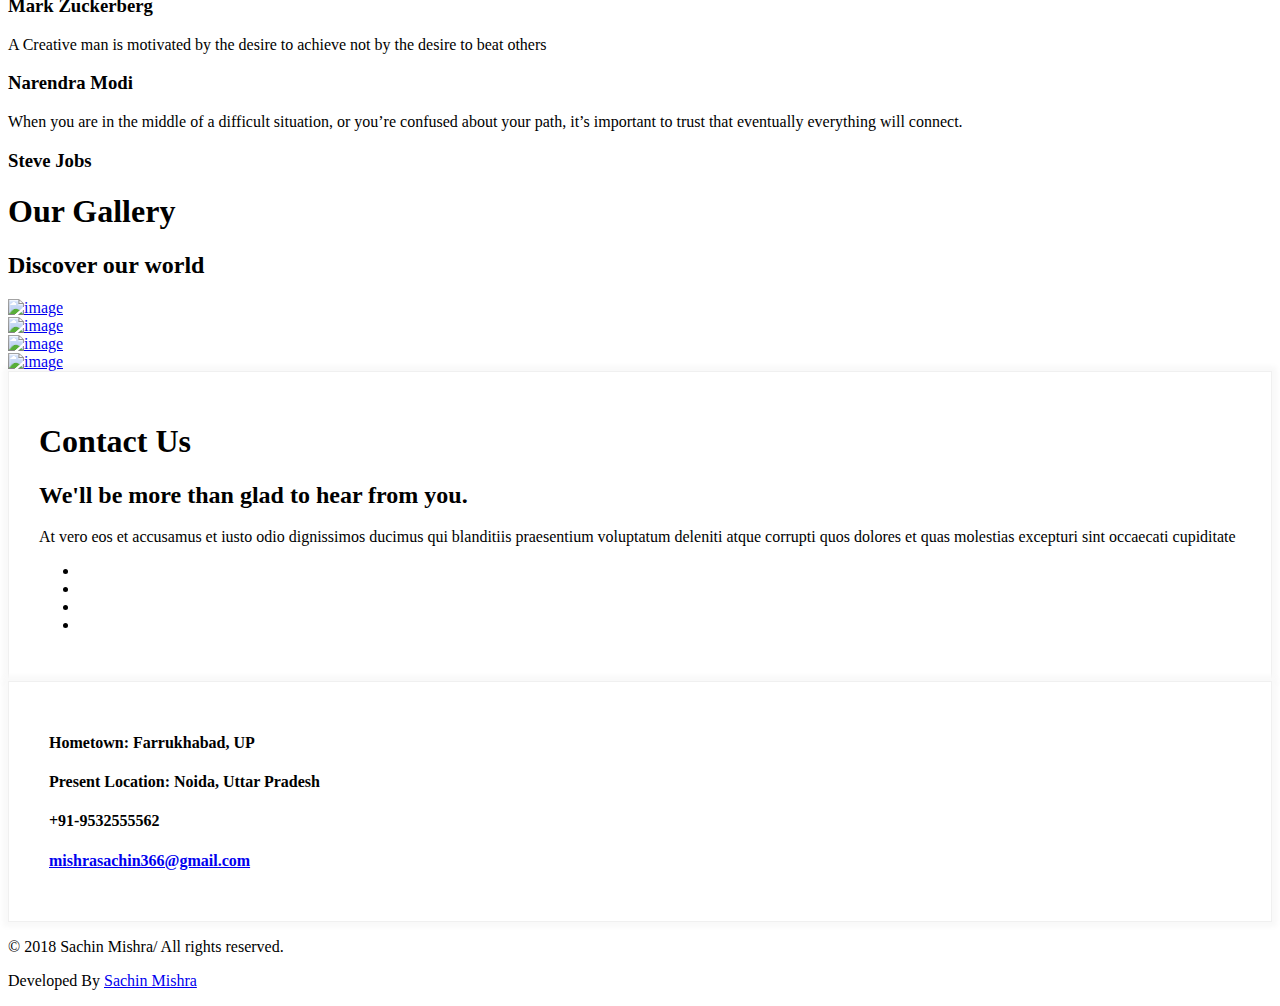
==== commit cb627896: "update project" ====
--- a/index.html
+++ b/index.html
@@ -318,7 +318,7 @@
             <div class="text col-lg-6 text-center text-lg-left mt-5 mt-lg-0">
               <h2>HelpNeos</h2>
               <p style="text-align: justify" class="lead">HelpNeos lets you create attention-grabbing training, tutorial, presentation or marketing videos with just a few push of a button, without any creative ability, or any technical skills.</p>
-              <ul class="tag-list">
+              <ul class="tag-list" style="margin-left: -8%;">
                 <li class="tag pink">Php</li>
                 <li class="tag yellow">cakephp</li>
                 <li class="tag black">Mysql</li>
@@ -349,7 +349,7 @@
               <h2>Marketplace | VineaSX</h2>
               <p style="text-align: justify" class="lead">Marketplace is a e-commerce site from where users can purchase the products that can be from different vendors.</p>
               <p style="text-align: justify" class="lead">Sellers need to purchase the marketplace first, and then they can add their products which the users will buy form the marketplace area at the given price.</p>
-              <ul class="tag-list">
+              <ul class="tag-list" style="margin-left: -8%;">
                 <li class="tag pink">Php</li>
                 <li class="tag yellow">cakephp</li>
                 <li class="tag black">Mysql</li>
@@ -381,7 +381,7 @@
               <h2>HomeShop | India Best Comparing Website</h2>
               <p style="text-align: justify" class="lead">Homeshop is India's leading search and comparison website that helps users find what they need at lowest prices.</p>
               <p style="text-align: justify" class="lead">Homeshop empowers the users with maximum information about the products to provide a convenient experience. It has detailed product specifications, features, reviews & ratings, photos and videos to enable online shoppers take informed buying decisions.</p>
-              <ul class="tag-list">
+              <ul class="tag-list" style="margin-left: -8%;">
                 <li class="tag pink">Php</li>
                 <li class="tag yellow">cakephp</li>
                 <li class="tag black">Mysql</li>
@@ -410,7 +410,7 @@
             <div class="text col-lg-6 text-center text-lg-left mt-5 mt-lg-0">
               <h2>Smsquare Info Solutions</h2>
               <p style="text-align: justify" class="lead">You can create these popups easily. Every portfolio item will need one. Also, no need to worry about the Macbook mockups. Just paste a photo, template will do the rest.</p>
-              <ul class="tag-list">
+              <ul class="tag-list" style="margin-left: -8%;">
                 <li class="tag pink">Php</li>
                 <li class="tag black">Mysql</li>
               </ul>
@@ -440,7 +440,7 @@
             <div class="text col-lg-6 text-center text-lg-left mt-5 mt-lg-0">
               <h2>Knowyourmates</h2>
               <p style="text-align: justify" class="lead">Bringing Relationship Together.</p>
-              <ul class="tag-list">
+              <ul class="tag-list" style="margin-left: -8%;">
                 <li class="tag pink">Php</li>
                 <li class="tag black">Mysql</li>
               </ul>
@@ -470,7 +470,7 @@
             <div class="text col-lg-6 text-center text-lg-left mt-5 mt-lg-0">
               <h2>AmzAutomation</h2>
               <p style="text-align: justify" class="lead">Coming Soon</p>
-              <ul class="tag-list">
+              <ul class="tag-list" style="margin-left: -8%;">
                 <li class="tag pink">Php</li>
                 <li class="tag black">Mysql</li>
                 <li class="tag yellow">cakephp</li>
@@ -503,7 +503,7 @@
               <h2>Marketplace V2</h2>
               <p style="text-align: justify" class="lead">Marketplace is a e-commerce site from where users can purchase the products that can be from different vendors.</p>
               <p style="text-align: justify" class="lead">Sellers need to purchase the marketplace first, and then they can add their products which the users will buy form the marketplace area at the given price.</p>
-              <ul class="tag-list">
+              <ul class="tag-list" style="margin-left: -8%;">
                 <li class="tag pink">Php</li>
                 <li class="tag black">Mysql</li>
                 <li class="tag yellow">cakephp</li>
